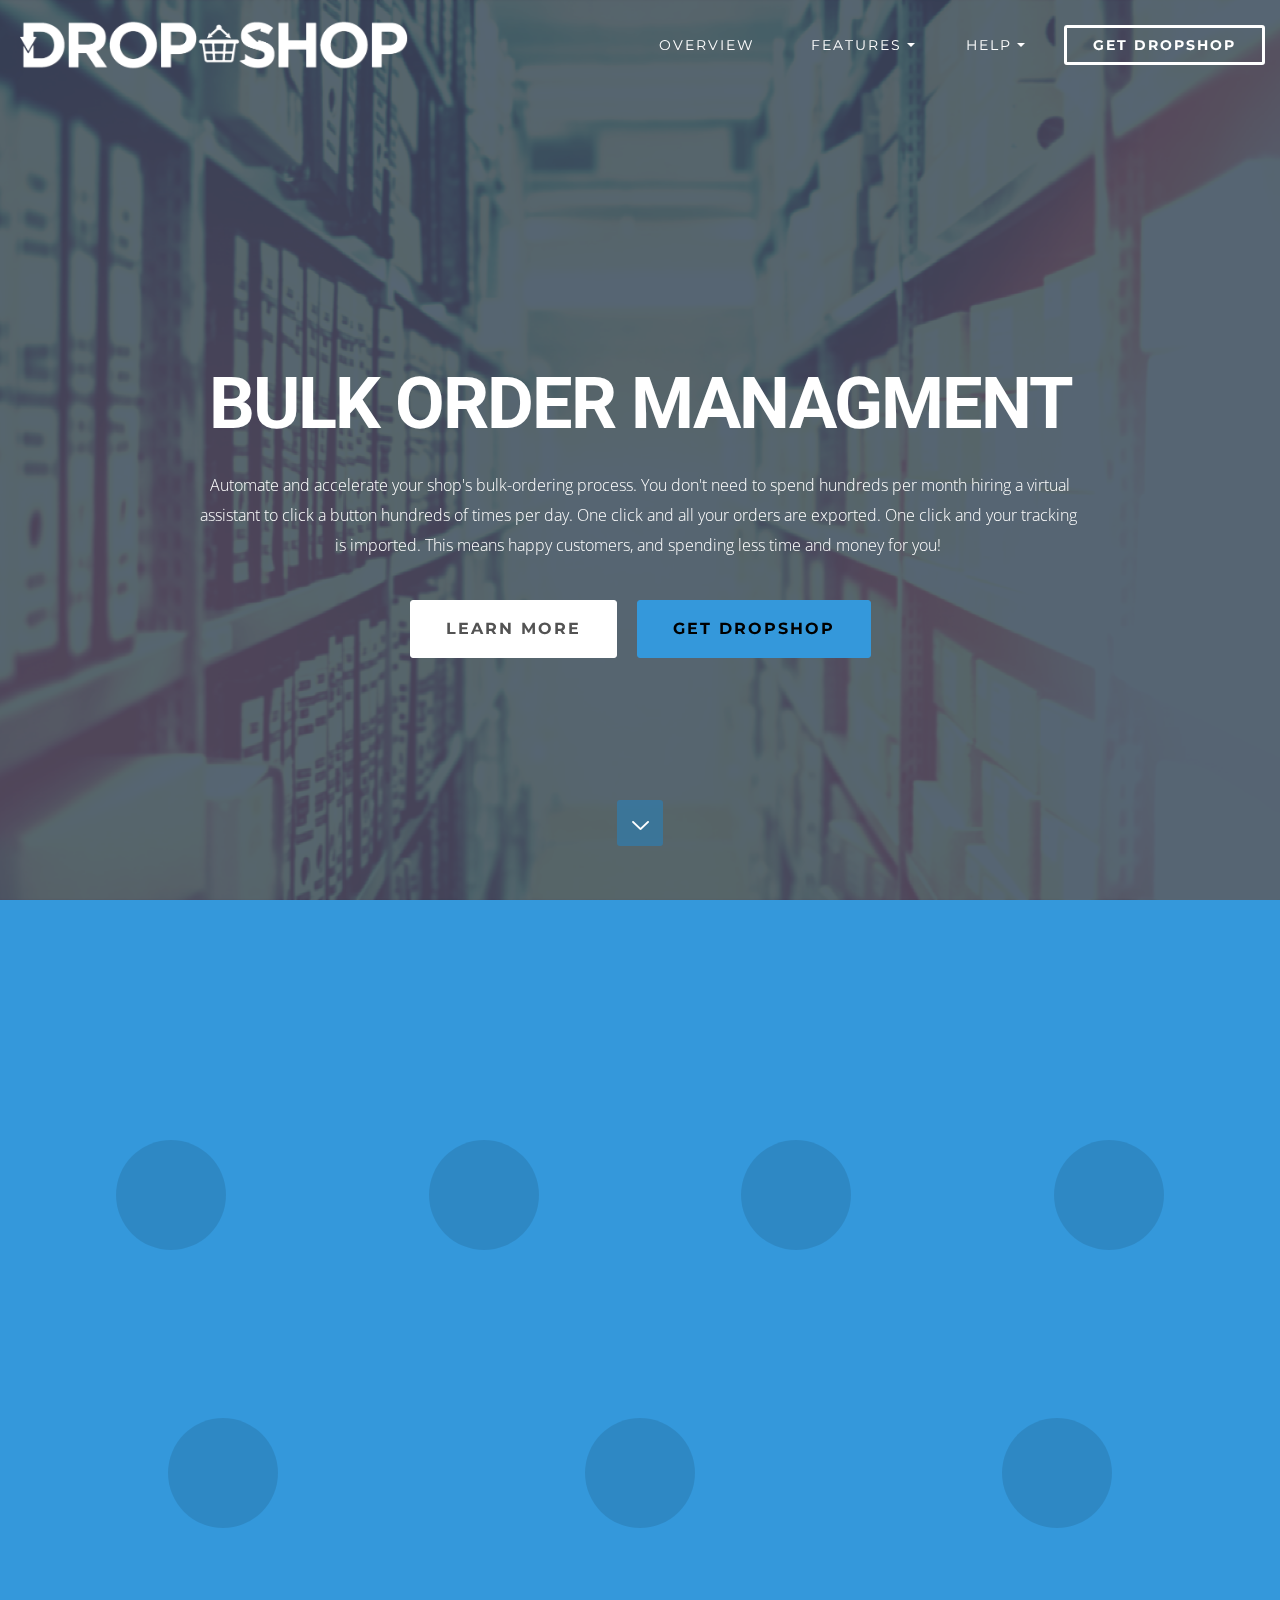
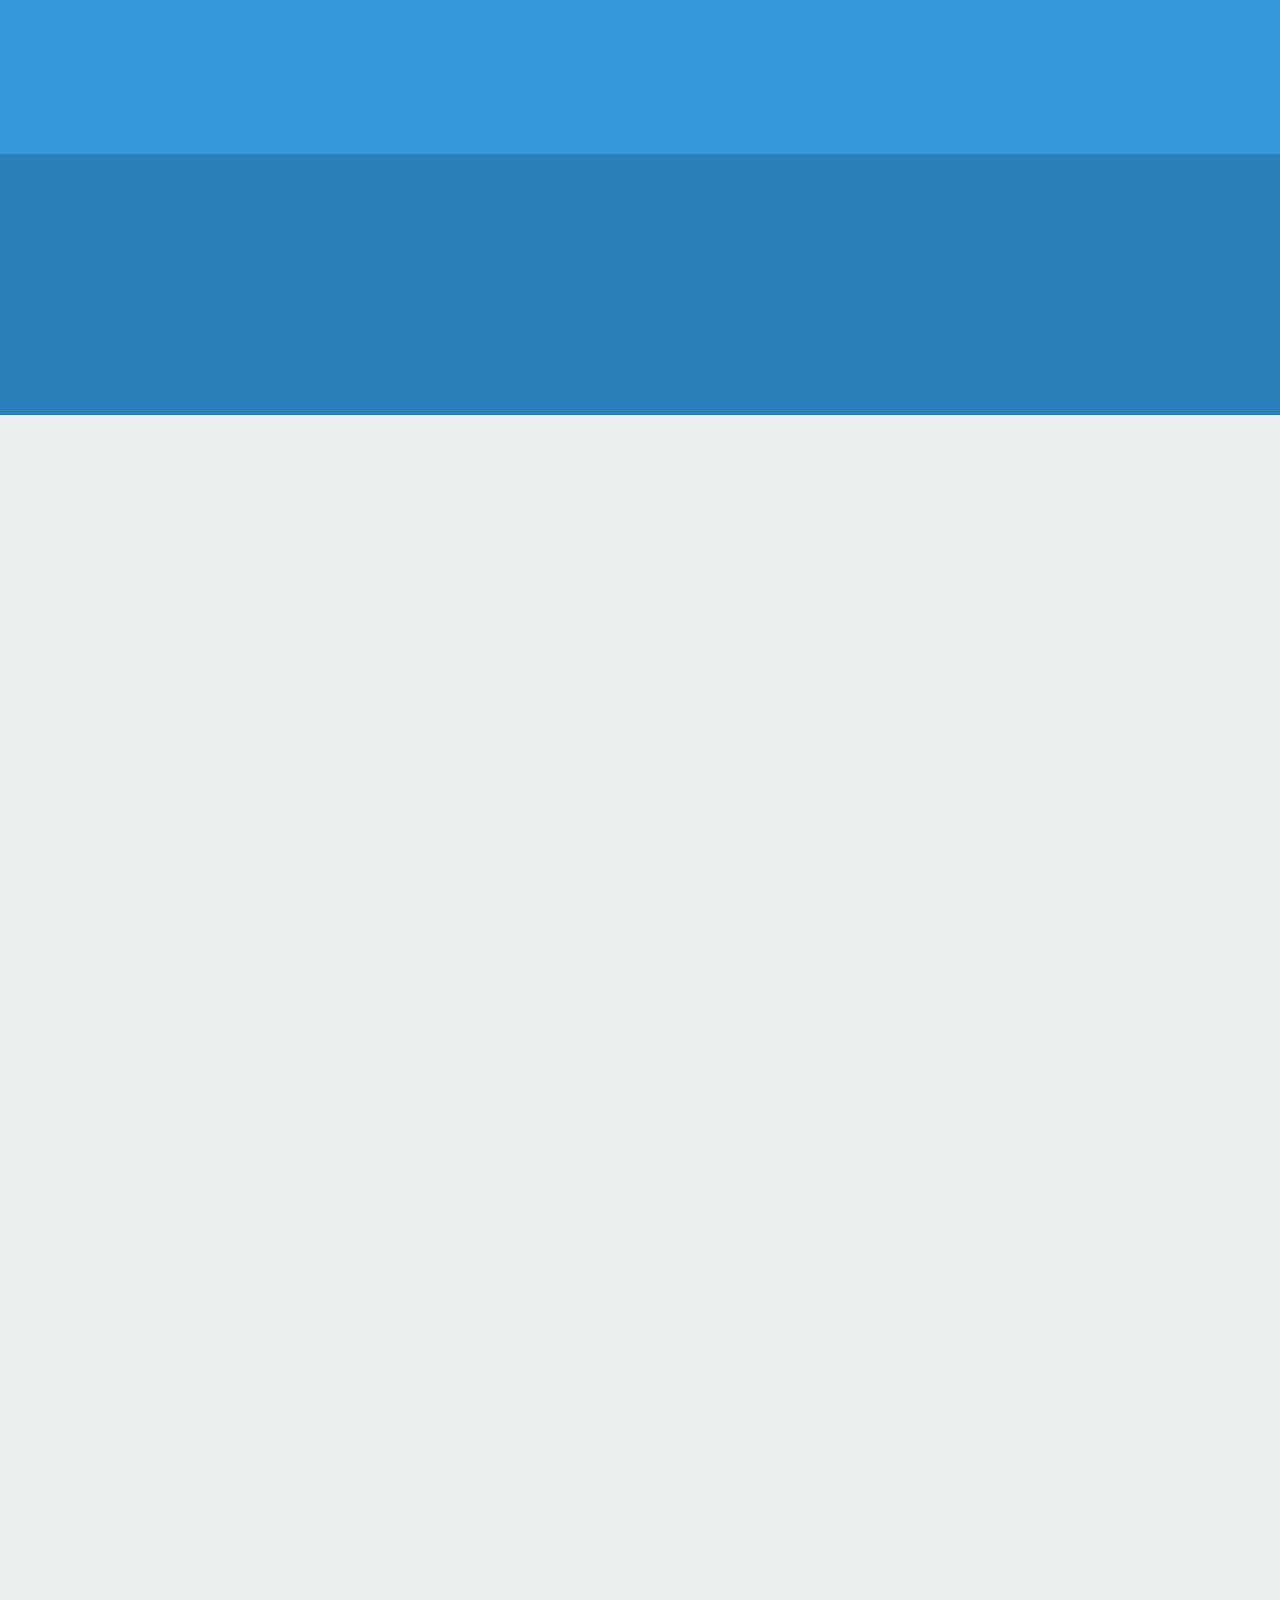
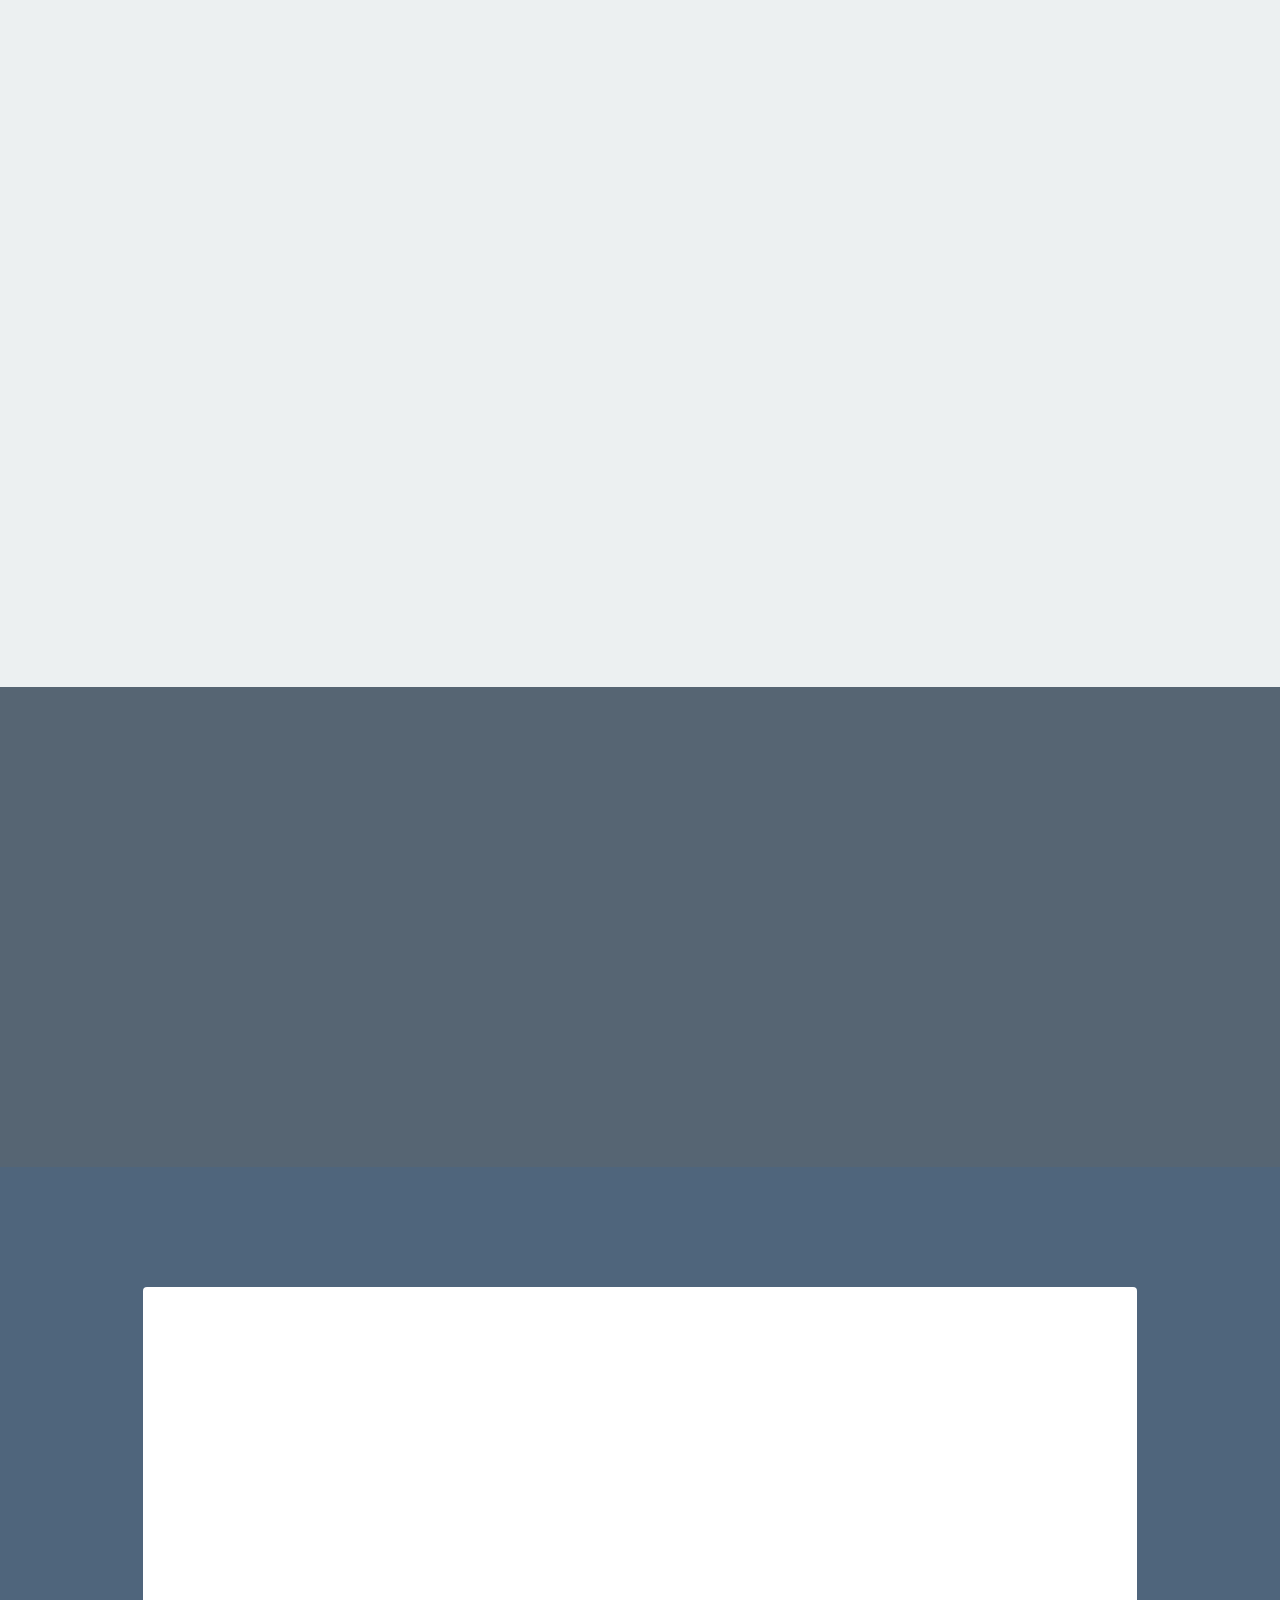
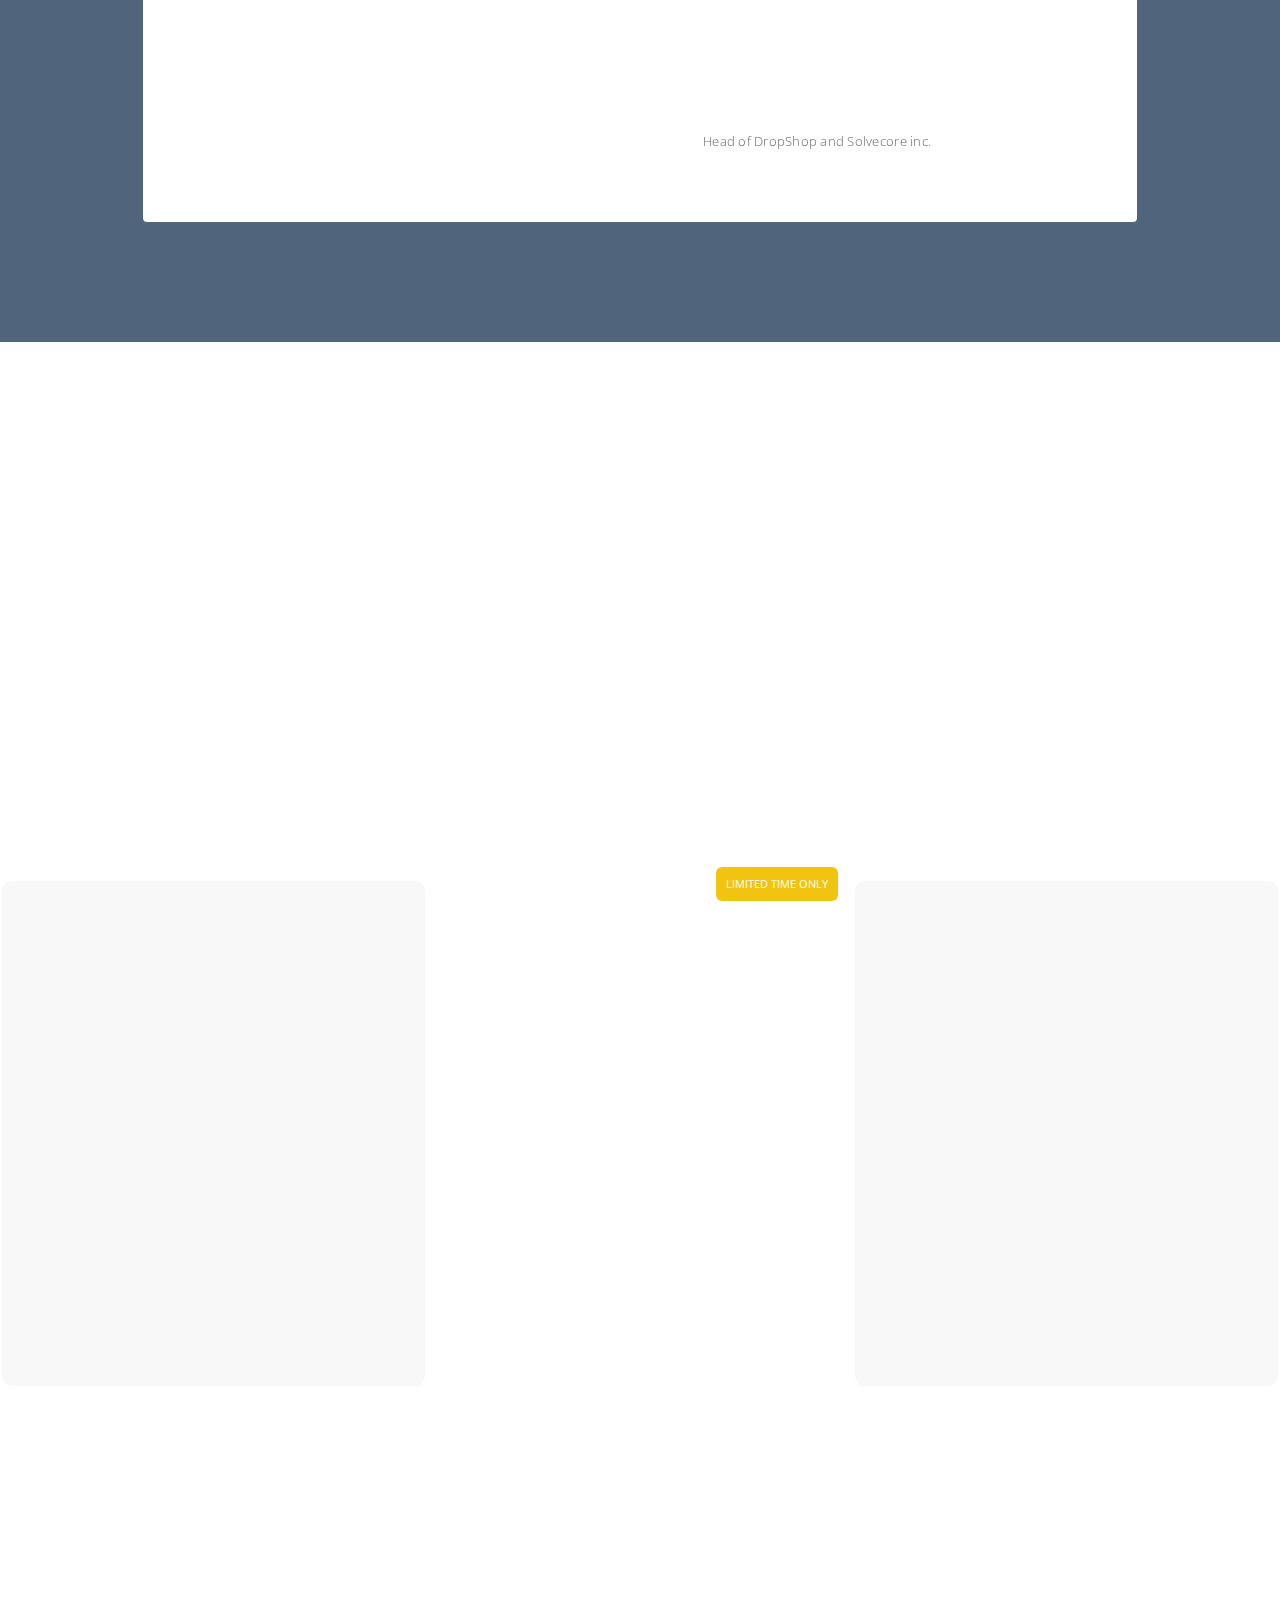
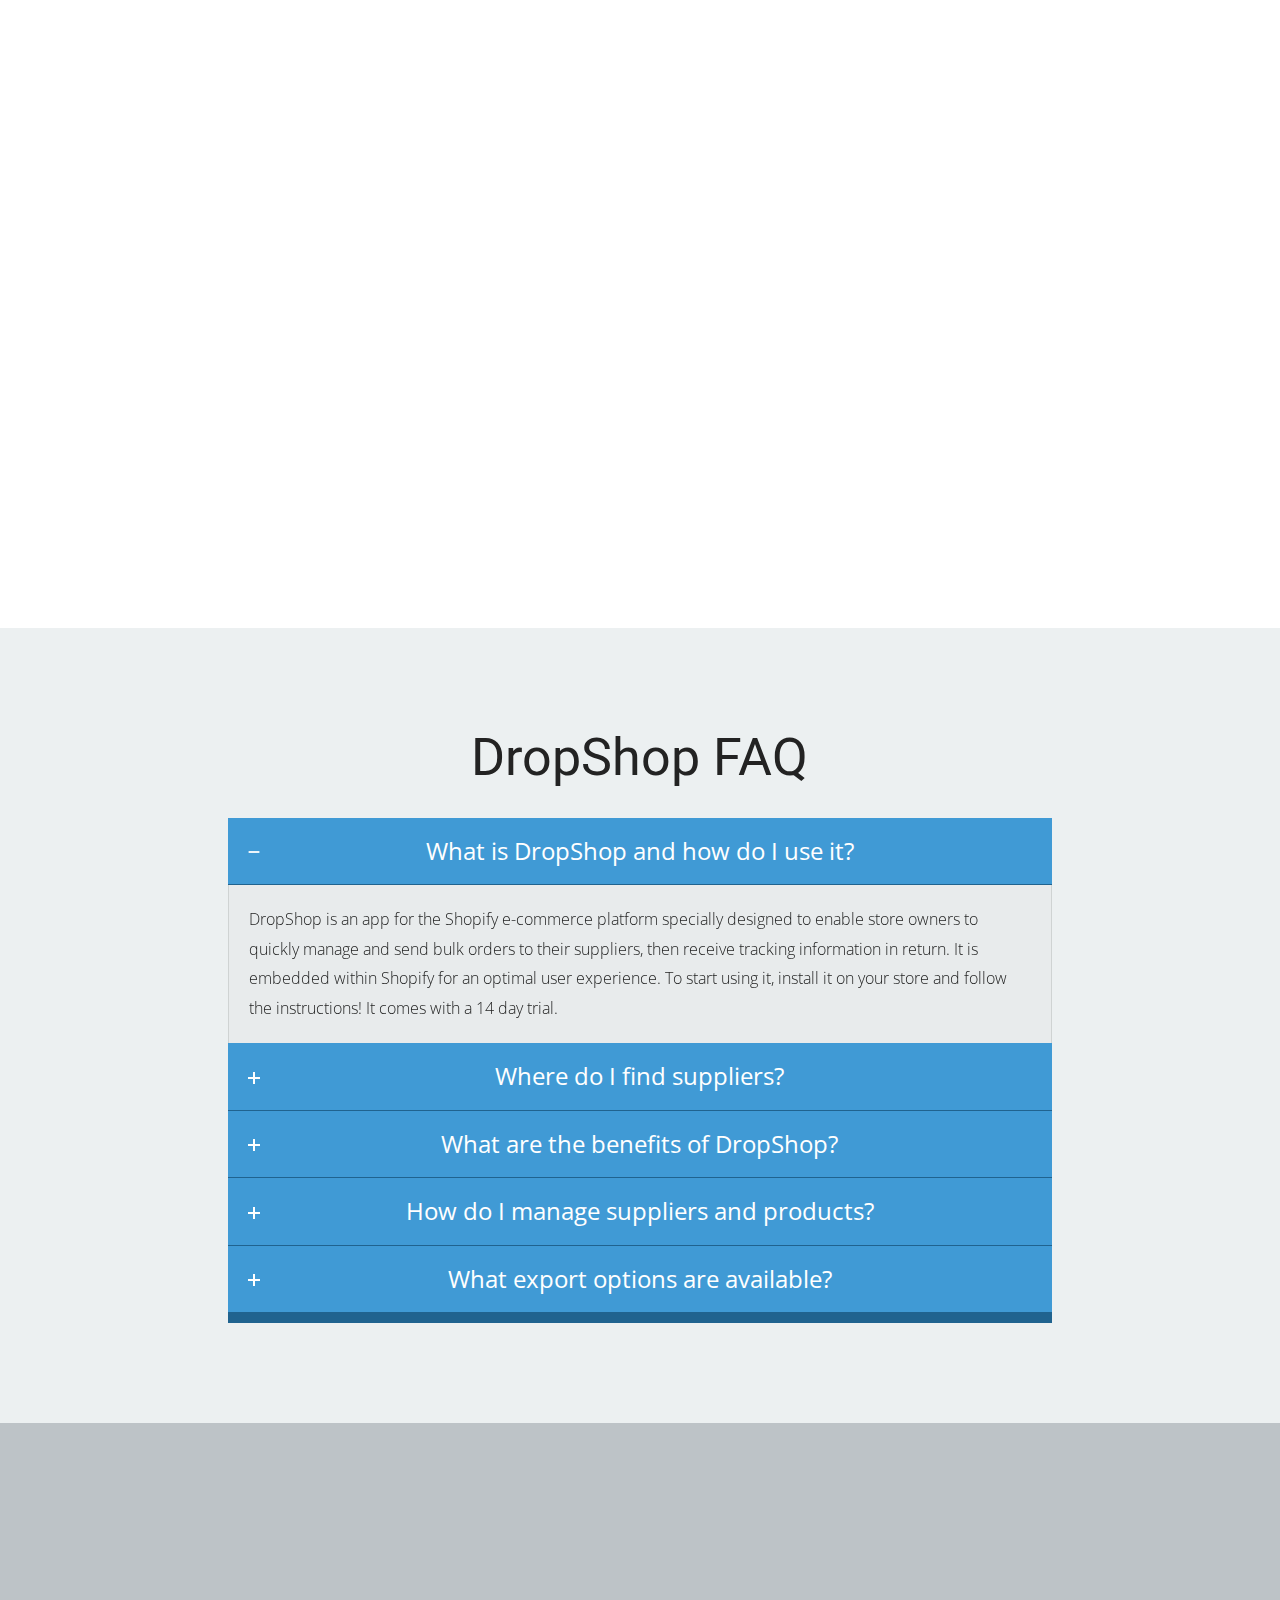
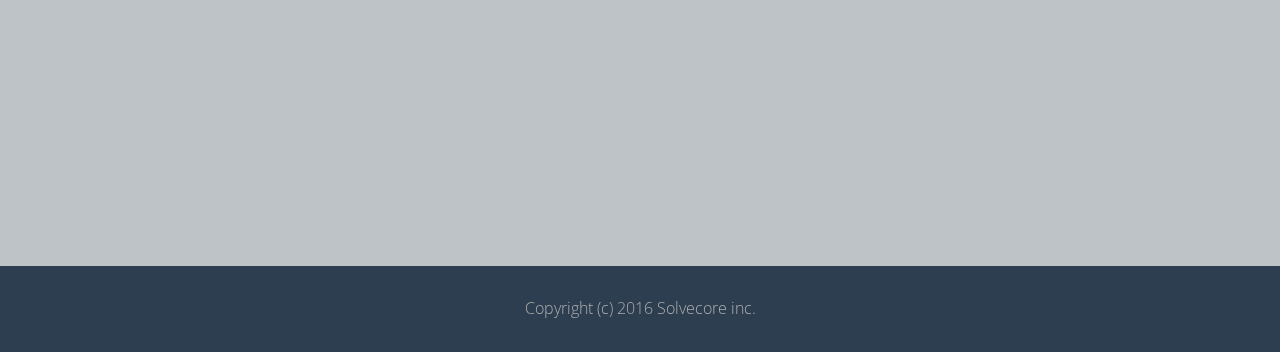
==== index.html @ 80142c8e "create github pages" ====
<!DOCTYPE html>
<html>
<head>
  <!-- Site made with Mobirise Website Builder v3.12.1, https://mobirise.com -->
  <meta charset="UTF-8">
  <meta http-equiv="X-UA-Compatible" content="IE=edge">
  <meta name="generator" content="Mobirise v3.12.1, mobirise.com">
  <meta name="viewport" content="width=device-width, initial-scale=1">
  <link rel="shortcut icon" href="assets/images/favicon-32x32.png" type="image/x-icon">
  <meta name="description" content="An overview of the DropShop order management system for dropshipping.">
  <title>DropShop :: Overview</title>
  <link rel="stylesheet" href="https://fonts.googleapis.com/css?family=Arvo:400,400i,700,700i">
  <link rel="stylesheet" href="https://fonts.googleapis.com/css?family=Montserrat:400,700">
  <link rel="stylesheet" href="https://fonts.googleapis.com/css?family=Open+Sans:400,400i,700,700i">
  <link rel="stylesheet" href="assets/et-line-font-plugin/style.css">
  <link rel="stylesheet" href="assets/bootstrap-material-design-font/css/material.css">
  <link rel="stylesheet" href="assets/web/assets/mobirise-icons/mobirise-icons.css">
  <link rel="stylesheet" href="assets/tether/tether.min.css">
  <link rel="stylesheet" href="assets/bootstrap/css/bootstrap.min.css">
  <link rel="stylesheet" href="assets/socicon/css/socicon.min.css">
  <link rel="stylesheet" href="assets/colorm-icons/style.css">
  <link rel="stylesheet" href="assets/animate.css/animate.min.css">
  <link rel="stylesheet" href="assets/dropdown/css/style.css">
  <link rel="stylesheet" href="assets/theme/css/style.css">
  <link rel="stylesheet" href="assets/mobirise/css/mbr-additional.css" type="text/css">
  
  
  
</head>
<body>

<!-- Google Analytics -->
<script>
  (function(i,s,o,g,r,a,m){i['GoogleAnalyticsObject']=r;i[r]=i[r]||function(){
  (i[r].q=i[r].q||[]).push(arguments)},i[r].l=1*new Date();a=s.createElement(o),
  m=s.getElementsByTagName(o)[0];a.async=1;a.src=g;m.parentNode.insertBefore(a,m)
  })(window,document,'script','https://www.google-analytics.com/analytics.js','ga');

  ga('create', 'UA-99300536-2', 'auto');
  ga('send', 'pageview');

</script>
<!-- /Google Analytics -->


<section class="menu1" id="menu-0">

    <nav class="navbar navbar-dropdown bg-color transparent navbar-fixed-top">
        <div class="container-fluid">

            <div class="mbr-table">
                <div class="mbr-table-cell">

                    <div class="navbar-brand">
                        <a href="index.html" class="navbar-logo"><img src="assets/images/dropshop-logo-alpha-final-white-resize-min.png" alt="DropShop" title="DropShop :: The bulk-ordering app to streamline your business"></a>
                        
                    </div>

                </div>
                <div class="mbr-table-cell">

                    <button class="navbar-toggler pull-xs-right hidden-md-up" type="button" data-toggle="collapse" data-target="#exCollapsingNavbar">
                        <span class="hamburger-icon"></span>
                    </button>

                    <ul class="nav-dropdown collapse pull-xs-right nav navbar-nav navbar-toggleable-sm" id="exCollapsingNavbar"><li class="nav-item"><a class="nav-link link" href="index.html#features2-d">OVERVIEW</a></li><li class="nav-item dropdown"><a class="nav-link link dropdown-toggle" data-toggle="dropdown-submenu" href="https://mobirise.com/" aria-expanded="false">FEATURES</a><div class="dropdown-menu"><a class="dropdown-item" href="index.html#features8-e">Manage bulk orders</a><a class="dropdown-item" href="index.html#features7-p">Export orders</a><a class="dropdown-item" href="index.html#features7-p">Import tracking</a><a class="dropdown-item" href="index.html#features6-q">Mail carrier mapping</a><a class="dropdown-item" href="index.html#features5-w">Flexible export formats</a><a class="dropdown-item" href="index.html#pricing-table2-j">Pricing</a></div></li><li class="nav-item dropdown"><a class="nav-link link dropdown-toggle" data-toggle="dropdown-submenu" href="https://mobirise.com/" aria-expanded="false">HELP</a><div class="dropdown-menu"><a class="dropdown-item" href="https://support-dropshop.solvecore.com">Support docs</a><a class="dropdown-item" href="Contact Page">Contact us</a></div></li><li class="nav-item nav-btn"><a class="nav-link btn btn-white btn-white-outline" href="https://apps.shopify.com/dropshop">GET DROPSHOP</a></li></ul>
                    <button hidden="" class="navbar-toggler navbar-close" type="button" data-toggle="collapse" data-target="#exCollapsingNavbar">
                        <span class="close-icon"></span>
                    </button>

                </div>
            </div>

        </div>
    </nav>

</section>

<section class="mbr-section mbr-section-hero mbr-section-full header10 mbr-parallax-background mbr-after-navbar" id="header10-8" style="background-image: url(assets/images/dropshop-bg-textless-final-min-bg-img-2000x1334.png);">

        <div class="mbr-overlay" style="opacity: 0.8; background-color: rgb(44, 62, 80);">    
        </div>
        <div class="mbr-table-cell">
            <div class="container">
                <div class="mbr-section row">
                    <div>
                            <h1 class="mbr-section-title display-1 text-center startPreset">Bulk order managment</h1>

                            <div class="mbr-section-text lead text-center startPreset">
                                <p>Automate and accelerate your shop's bulk-ordering process. You don't need to spend hundreds per month hiring a virtual <br>assistant to click a button hundreds of times per day. One click and all your orders are exported. One click and your tracking&nbsp;<br>is imported. This means happy customers, and spending less time and money for you!&nbsp;</p>
                            </div>
            
                
                            
    

                            

                            <div class="mbr-section-btn text-center"><a class="btn btn-white" href="index.html#content3-o">LEARN MORE</a> <a class="btn btn-info" href="https://apps.shopify.com/dropshop">GET DROPSHOP</a></div>

                    </div>
         

                </div> 
            </div> 
        </div>
        
        <div class="mbr-arrow mbr-arrow-floating" aria-hidden="true">
            <a href="#features2-d">
                <img alt="" src="assets/images/arrowdown.png">
            </a>
        </div>

        <div class="modalWindow" id="modalWindow">
            <div class="modalWindow-container">                      
                 <div class="modalWindow-video-container">
                     
                    <a class="close" role="button" data-dismiss="modal">
                        <span aria-hidden="true" class="closeModal">×</span>
                    </a>
                 </div>
            </div>
        </div>       
</section>

<section class="mbr-section mbr-section-hero features4" id="features2-d" style="background-color: rgb(52, 152, 219); padding-top: 80px; padding-bottom: 0px;">

    

    <div class="mbr-table-cell">

        <div class="container-fluid">
            <div class="row">
                <div class="col-xs-12 col-lg-8 col-lg-offset-2 text-xs-center">

                    <h1 class="mbr-section-title display-1">Features</h1>

                </div>
            </div>

            <div class="mbr-cards-row row">
                <div class="mbr-cards-col col-xs-12 col-lg-3">
                    <div class="container">
                        <div class="card cart-block">
                            <div class="mbr-figure-background"></div>
                            <div class="card-img iconbox"><a href="index.html#features8-e" class="mbri-users mbr-iconfont mbr-iconfont-features4" style="color: rgb(255, 255, 255);"></a></div>
                            <div class="card-block text-xs-center">
                                <h5 class="mbr-section-subtitle lead">MANAGE SUPPLIERS</h5>
                                


                                
                            </div>
                        </div>
                    </div>
                </div>
                <div class="mbr-cards-col col-xs-12 col-lg-3">
                    <div class="container">
                        <div class="card cart-block">
                            <div class="mbr-figure-background"></div>
                            <div class="card-img iconbox"><a href="index.html#features8-e" class="mbri-logout mbr-iconfont mbr-iconfont-features4" style="color: rgb(255, 255, 255);"></a></div>
                            <div class="card-block text-xs-center">
                                <h5 class="mbr-section-subtitle lead">EXPORT ORDERS</h5>
                                


                                
                            </div>
                        </div>
                  </div>
                </div>
                <div class="mbr-cards-col col-xs-12 col-lg-3">
                    <div class="container">
                        <div class="card cart-block">
                            <div class="mbr-figure-background"></div>
                            <div class="card-img iconbox"><a href="index.html#features7-p" class="mbri-delivery mbr-iconfont mbr-iconfont-features4" style="color: rgb(255, 255, 255);"></a></div>
                            <div class="card-block text-xs-center">
                                <h5 class="mbr-section-subtitle lead">IMPORT TRACKING</h5>
                                


                                
                            </div>
                        </div>
                    </div>
                </div>
                <div class="mbr-cards-col col-xs-12 col-lg-3">
                    <div class="container">
                        <div class="card cart-block">
                            <div class="mbr-figure-background"></div>
                            <div class="card-img iconbox"><a href="index.html#features7-p" class="etl-icon icon-linegraph mbr-iconfont mbr-iconfont-features4" style="color: rgb(255, 255, 255);"></a></div>
                            <div class="card-block text-xs-center">
                                <h5 class="mbr-section-subtitle lead">TRACK EXPENSES and progress</h5>
                                


                                
                            </div>
                        </div>
                    </div>
                </div>
                
                
            </div>

        </div>
    </div>

</section>

<section class="mbr-section mbr-section-hero features4" id="features2-u" style="background-color: rgb(52, 152, 219); padding-top: 0px; padding-bottom: 80px;">

    

    <div class="mbr-table-cell">

        <div class="container-fluid">
            <div class="row">
                <div class="col-xs-12 col-lg-8 col-lg-offset-2 text-xs-center">

                    

                </div>
            </div>

            <div class="mbr-cards-row row">
                <div class="mbr-cards-col col-xs-12 col-lg-4">
                    <div class="container">
                        <div class="card cart-block">
                            <div class="mbr-figure-background"></div>
                            <div class="card-img iconbox"><a href="index.html#features6-q" class="etl-icon icon-map mbr-iconfont mbr-iconfont-features4" style="color: rgb(255, 255, 255);"></a></div>
                            <div class="card-block text-xs-center">
                                <h5 class="mbr-section-subtitle lead">Map Mail carriers <br>to&nbsp;countries</h5>
                                


                                
                            </div>
                        </div>
                    </div>
                </div>
                <div class="mbr-cards-col col-xs-12 col-lg-4">
                    <div class="container">
                        <div class="card cart-block">
                            <div class="mbr-figure-background"></div>
                            <div class="card-img iconbox"><a href="index.html#features5-w" class="etl-icon icon-edit mbr-iconfont mbr-iconfont-features4" style="color: rgb(255, 255, 255);"></a></div>
                            <div class="card-block text-xs-center">
                                <h5 class="mbr-section-subtitle lead">Customizable export<br>formats</h5>
                                


                                
                            </div>
                        </div>
                  </div>
                </div>
                <div class="mbr-cards-col col-xs-12 col-lg-4">
                    <div class="container">
                        <div class="card cart-block">
                            <div class="mbr-figure-background"></div>
                            <div class="card-img iconbox"><a href="index.html#features8-e" class="mbri-like mbr-iconfont mbr-iconfont-features4" style="color: rgb(255, 255, 255);"></a></div>
                            <div class="card-block text-xs-center">
                                <h5 class="mbr-section-subtitle lead">familiar shopify<br>look and feel</h5>
                                


                                
                            </div>
                        </div>
                    </div>
                </div>
                
                
                
            </div>

        </div>
    </div>

</section>

<section class="mbr-section content3 mbr-section__container" id="content3-o" style="background-color: rgb(41, 128, 185); padding-top: 80px; padding-bottom: 40px;">
    <div class="container">
        <div class="row">
            <div class="col-xs-12">
                <h3 class="mbr-section-title display-4">What is DropShop?</h3>
                <p class="mbr-section-subtitle lead">DropShop is a bulk order management system built specially for the Shopify E-Commerce platform.</p>
            </div>
        </div>
    </div>
</section>

<section class="mbr-cards mbr-section features8" id="features8-e" style="background-color: rgb(236, 240, 241); padding-top: 80px; padding-bottom: 80px;">

    


    <div class="container-fluid position-relative">
        <div class="row">
            <div class="col-lg-10 col-lg-offset-1 col-xs-12">            
                <div class="col-lg-6 table-cell-lg table-cell-middle content-size" style="width: 50%;">
                    <div class="card cart-block text-xs-left position-relative">
                        
                        <div class="card-block">
                            <h5 class="mbr-section-subtitle lead">Manage suppliers and bulk orders</h5>
                            <h4 class="mbr-section-title display-5">We make orders simple</h4>
                            <p class="mbr-section-text lead">Export customer orders by supplier in bulk to save time and money. DropShop connects directly with Shopify's custom fulfillment services to use the native power of Shopify to manage your suppliers and products.</p>
                            
                        </div>
                    </div>
                </div>

                <div class="col-lg-6 col-xs-12 table-cell-lg image-size">
                    <div class="card-img"><img src="assets/images/order-manage-min-600x438.png" class="card-img-top" alt="Manage orders"></div>
                </div>

            </div>

        </div>

    </div>

</section>

<section class="mbr-cards mbr-section features7" id="features7-p" style="background-color: rgb(236, 240, 241); padding-top: 0px; padding-bottom: 80px;">

    


    <div class="container-fluid position-relative">

        <div class="row">

            <div class="col-lg-10 col-lg-offset-1 col-xs-12">            
                
                <div class="col-lg-6 col-xs-12 table-cell-lg image-size" style="width: 53%;">
                    <div class="card-img"><img src="assets/images/orderdetail-and-tracking-min-600x438.png" class="card-img-top" alt="Order details and tracking upload"></div>
                </div>

                <div class="col-lg-6 table-cell-lg table-cell-middle content-size">
                    <div class="card cart-block text-xs-left position-relative">
                        
                        <div class="card-block">
                            <h5 class="mbr-section-subtitle lead">track orders and import tracking information</h5>
                            <h4 class="mbr-section-title display-5">Enhance customer satisfaction</h4>
                            <p class="mbr-section-text lead">We make it easy to review outstanding orders and track your bulk order expenses. You also no longer need multiple apps to manage your exporting and tracking import process–get tracking information to customers quickly and keep them informed and happy.</p>
                            
                        </div>
                    </div>
                </div>

            </div>

        </div>

    </div>

</section>

<section class="mbr-cards mbr-section features7" id="features6-q" style="background-color: rgb(236, 240, 241); padding-top: 0px; padding-bottom: 80px;">

    


    <div class="container-fluid position-relative">

        <div class="row">

            <div class="col-lg-10 col-lg-offset-1 col-xs-12">            
                
                <div class="col-lg-6 table-cell-lg table-cell-middle content-size" style="width: 50%;">
                    <div class="card cart-block text-xs-left position-relative">
                        
                        <div class="card-block">
                            <h5 class="mbr-section-subtitle lead">Mail carrier mapping schemes</h5>
                            <h4 class="mbr-section-title display-5">Increase your credibility and trustworthiness</h4>
                            <p class="mbr-section-text lead">We known it is important to be able to increase the trustworthiness of your store's image: that is why DropShop lets you map destination countries with the mail carrier services that are native to them.&nbsp;</p>
                            
                        </div>
                    </div>
                </div>

                <div class="col-lg-6 col-xs-12 table-cell-lg image-size">
                    <div class="card-img"><img src="assets/images/mail-carrier-min-600x438.png" class="card-img-top" alt="Mail carrier mapping scheme"></div>
                </div>

            </div>

        </div>

    </div>

</section>

<section class="mbr-cards mbr-section features8 features5" id="features5-w" style="background-color: rgb(236, 240, 241); padding-top: 0px; padding-bottom: 80px;">

    


    <div class="container-fluid position-relative">

        <div class="row">

            <div class="col-lg-10 col-lg-offset-1 col-xs-12">            
                
                <div class="col-lg-6 col-xs-12 table-cell-lg image-size" style="width: 53%;">
                    <div class="card-img"><img src="assets/images/export-formats-min-600x438.png" class="card-img-top" alt="Export formats"></div>
                </div>

                <div class="col-lg-6 table-cell-lg table-cell-middle padding-left-lg-30 content-size">
                    <div class="card cart-block text-xs-left position-relative">
                        
                        <div class="card-block">
                            <h5 class="mbr-section-subtitle lead">Fully customizable export formats</h5>
                            <h4 class="mbr-section-title display-5">Files, how you need them</h4>
                            <p class="mbr-section-text lead">DropShop exports files to .csv, .xls, and .xlsx in whatever file layout that you need, using all available Shopify order export fields. Need a custom field added to your export file? Let us know, we've got you covered.</p>
                            
                        </div>
                    </div>
                </div>

            </div>

        </div>

    </div>

</section>

<section class="mbr-section mbr-section-hero call1 mbr-parallax-background" id="call1-v" style="background-image: url(assets/images/image.png); padding-top: 120px; padding-bottom: 80px;">

    <div class="mbr-overlay" style="opacity: 0.8; background-color: rgb(44, 62, 80);"></div>

        <div class="container-fluid">
            <div class="row">
                <div class="col-xs-12 col-lg-10 col-lg-offset-1 text-xs-left">

                    <div class="col-xs-12 col-lg-8 text-lg-left text-xs-center table-cell-lg">
                        <p class="mbr-section-subtitle lead subtitle">DROPshop has QUICK SETUP TIMES AND AMAZING SUPPORT</p>

                        <h1 class="mbr-section-title display-1">MAKE YOUR LIFE EASIER</h1>
                    </div>

                    <div class="col-xs-12 col-lg-4 text-xs-center table-cell-lg table-cell-middle">
                        <div class="mbr-section-btn"><a class="btn btn-primary btn-lg" href="https://apps.shopify.com/dropshop">Get the app</a></div>
                    </div>

                </div>
            </div>
        </div>

</section>

<section class="mbr-section testimonials3 mbr-parallax-background" id="testimonials3-y" style="background-image: url(assets/images/grass.jpg);">

    <div class="mbr-overlay" style="opacity: 0.8; background-color: rgb(35, 63, 91);"></div>

        <div class="container">
            <div class="row card">
                <div class="col-xs-12 col-md-6 padding-left-0 padding-right-0 mediaEl">
                    <div class="mbr-figure" style="background-image: url(assets/images/cole-min-2000x1333.png);"></div>
                </div>
                <div class="col-xs-12 col-md-6 text-xs-left content">

                    <p class="mbr-section-text lead">"We have been using DropShop on our own dropshipping stores over the past few months and it has saved us hundreds of hours (and dollars) in removing the need to manually place single orders through other app systems. DropShop is an app brought to you by people who understand your business, and what it takes to succeed."</p>
                    <h5 class="mbr-section-title lead title">Cole Jancsar</h5>
                    <h6 class="subtitle">Head of DropShop and Solvecore inc.</h6>
                    
                </div>

            </div>
        </div>

    

</section>

<section class="mbr-section content4 article mbr-section__container" id="content4-x" style="background-color: rgb(255, 255, 255); padding-top: 20px; padding-bottom: 20px;">

    <div class="container">
        <div class="row">
            <div class="col-xs-12 lead"><p>For a limited time only join DropShop and get access to unlimited functionality as we grow our userbase and continue to expand our product's abilities. <strong>This offer will not be available forever</strong>. We are extending it to the first 100 users to enroll with us <em>only</em>, so get in touch with us today to see if DropShop is right for you!</p></div>
        </div>
    </div>

</section>

<section class="mbr-section mbr-price-table price-table2 mbr-parallax-background" id="pricing-table2-j" style="background-image: url(assets/images/pricing-table-bg.jpg); padding-top: 120px; padding-bottom: 120px;">

    

      <div class="container">
          <div class="row">
              <div class="col-xs-12 text-xs-center">
                  <h1 class="mbr-section-title main-title" style="margin-bottom: 0.28em;">Our Pricing Plans</h1>
                  <h5 class="mbr-section-subtitle"> Get the edge on your competition by boosting your order capacity. Sign up to DropShop today!</h5>
              </div>
          </div>
      </div>

    <div class="mbr-section mbr-section-nopadding">
      <div class="row priceItem">
            <div class="col-xs-12 col-md-6 col-xl-4">
                <div class="mbr-plan card text-xs-center">
                    <div class="mbr-plan-header card-block default">
                      
                      <div class="card-title">
                        <h3 class="mbr-plan-title">COMING SOON</h3>
                      </div>
                      <div class="card-text">
                          <div class="mbr-price">
                            <span class="mbr-price-value">$</span>
                            <span class="mbr-price-figure">N/A</span><small class="mbr-price-term">/mo</small>
                          </div>
                      </div>
                    </div>
                    <div class="mbr-plan-body card-block">
                      <div class="mbr-plan-list"><ul class="list-group list-group-flush"><li class="list-group-item"><strong>Entry </strong>level pricing</li><li class="list-group-item"><strong>Limited</strong> DropShop Use</li></ul></div>
                      <div class="mbr-plan-btn"><a href="https://apps.shopify.com/dropshop" class="btn btn-primary-outline btn-primary">COMING SOON</a></div>
                    </div>
                </div>
            </div>
            <div class="col-xs-12 col-md-6 col-xl-4" style="padding-left: 0px; padding-right: 0px;">
                <div class="mbr-plan card text-xs-center" style="margin-top: -30px; padding-top: 30px; padding-bottom: 30px; margin-left: -2px; margin-right: -2px; background-color: rgb(255, 255, 255); z-index: 100;">
                    <div class="mbr-plan-header card-block popular">
                      <div class="mbr-plan-label bg-warning" style="top: -14px;">LIMITED TIME ONLY</div>
                      <div class="card-title">
                        <h3 class="mbr-plan-title">DROPSHOP: FOUNDER</h3>
                      </div>
                      <div class="card-text">
                          <div class="mbr-price">
                            <span class="mbr-price-value">$</span>
                            <span class="mbr-price-figure">29.99</span><small class="mbr-price-term">/mo</small>
                          </div>
                      </div>
                    </div>
                    <div class="mbr-plan-body card-block">
                      <div class="mbr-plan-list"><ul class="list-group list-group-flush"><li class="list-group-item"><strong>Unlimited</strong> Suppliers</li><li class="list-group-item"><strong>Unlimited</strong>&nbsp;Order Exports</li><li class="list-group-item"><strong>Unlimited</strong>&nbsp;Export Formats</li><li class="list-group-item"><strong>Unlimited </strong>DropShop Use</li><li class="list-group-item"><br></li></ul><p><em>After first 100 enrollments, plans will increase,&nbsp;</em></p><p><em>and founders plan will no longer be available.</em></p></div>
                      <div class="mbr-plan-btn"><a href="https://apps.shopify.com/dropshop" class="btn btn-primary-outline btn-primary">SUBSCRIBE NOW</a></div>
                    </div>
                </div>
            </div>
            <div class="col-xs-12 col-md-6 col-xl-4">
                <div class="mbr-plan card text-xs-center">
                    <div class="mbr-plan-header card-block default">
                      
                      <div class="card-title">
                        <h3 class="mbr-plan-title">COMING SOON</h3>
                      </div>
                      <div class="card-text">
                          <div class="mbr-price">
                            <span class="mbr-price-value">$</span>
                            <span class="mbr-price-figure">N/A</span><small class="mbr-price-term">/mo</small>
                          </div>
                      </div>
                    </div>
                    <div class="mbr-plan-body card-block">
                      <div class="mbr-plan-list"><ul class="list-group list-group-flush"><li class="list-group-item"><strong>Pro</strong> level pricing</li><li class="list-group-item"><strong>Unlimited</strong> DropShop Use</li></ul></div>
                      <div class="mbr-plan-btn"><a href="https://apps.shopify.com/dropshop" class="btn btn-primary-outline btn-primary">COMING SOON</a></div>
                    </div>
                </div>
            </div>
            
          </div>
    </div>

</section>

<section class="mbr-section mbr-section-hero call3" id="call5-n" style="background-color: rgb(255, 255, 255); padding-top: 80px; padding-bottom: 80px;">

    

        <div class="container-fluid">
            <div class="row">
                <div class="col-xs-12 col-lg-8 col-lg-offset-2 text-xs-left call-inner">

                    <div class="col-xs-12 text-xs-center">

                        <h1 class="mbr-section-title display-4">Ready to get started?</h1>

                        <p class="mbr-section-text lead">Become a DropShop user today by installing the app and setting up your suppliers through the Shopify admin. Need help? Just reach out to us through our support or contact pages.</p>

                        <div class="mbr-section-btn"><a class="btn btn-primary btn-lg" href="https://apps.shopify.com/dropshop">start here</a></div>

                        <p class="mbr-section-text lead">or <a href="index.html#toggle1-k">Check our FAQ</a>.</p>
                    </div>

                </div>
            </div>
        </div>

</section>

<section class="mbr-section accordion" id="toggle1-k" style="background-color: rgb(236, 240, 241); padding-top: 100px; padding-bottom: 100px;">

    
        <div class="container-fluid">
            <div class="row">
                <div class="col-xs-12 col-lg-8 col-lg-offset-2">
                    <div class="section-head text-center space30">
                        <h1 class="mbr-section-title display-4">DropShop FAQ</h1>
                        
                    </div>
                    <div class="clearfix"></div>
                    <div id="toggle1-k" class="panel-group accordionStyles accordion" role="tablist" aria-multiselectable="true">
                      <div class="accordion-group">
                        <div class="panel panel-default" style="display: block;">
                            <div class="panel-heading" role="tab" id="headingOne">
                                <span class="signSpan pseudoMinus"></span>
                                <h4 class="panel-title display-6"><a role="button" class="" data-toggle="collapse" data-parent="#accordion" data-core="" href="#collapseOnetoggle1-k" aria-expanded="true" aria-controls="collapseOne"><span class="sign"></span>What is DropShop and how do I use it?</a></h4>
                            </div>
                            <div id="collapseOnetoggle1-k" class="panel-collapse noScroll collapse in" role="tabpanel" aria-labelledby="headingOne">
                                <div class="panel-body lead"><p>DropShop is an app for the Shopify e-commerce platform specially designed to enable store owners to quickly manage and send bulk orders to their suppliers, then receive tracking information in return. It is embedded within Shopify for an optimal user experience. To start using it, install it on your store and follow the instructions! It comes with a 14 day trial.</p></div>
                            </div>
                        </div>
                        <div class="panel panel-default" style="display: block;">
                            <div class="panel-heading" role="tab" id="headingTwo">
                                <span class="signSpan pseudoPlus"></span>
                                <h4 class="panel-title display-6"><a role="button" class="" data-toggle="collapse" data-parent="#accordion" data-core="" href="#collapseTwotoggle1-k" aria-expanded="true" aria-controls="collapseTwo">Where do I find suppliers?</a></h4>
                            </div>
                            <div id="collapseTwotoggle1-k" class="panel-collapse noScroll collapse" role="tabpanel" aria-labelledby="headingTwo">
                                <div class="panel-body lead"><p>We would encourage you to continue to build relationships with the existing suppliers that you currently use and trust. Just starting out? That is OK too! Place a few single item orders with a supplier on sites like AliExpress, Ebay, or Etsy, until you have a good mutual business relationship, then begin negotations with them by email or chat to process bulk files. Need more information? Just let us know.</p></div>
                            </div>
                        </div>
                        <div class="panel panel-default" style="display: block;">
                            <div class="panel-heading" role="tab" id="headingThree">
                                <span class="signSpan pseudoPlus"></span>
                                <h4 class="panel-title display-6"><a role="button" class="" data-toggle="collapse" data-parent="#accordion" data-core="" href="#collapseThreetoggle1-k" aria-expanded="true" aria-controls="collapseThree">What are the benefits of DropShop?</a></h4>
                            </div>
                            <div id="collapseThreetoggle1-k" class="panel-collapse noScroll collapse" role="tabpanel" aria-labelledby="headingThree">
                                <div class="panel-body lead"><p>Key benefits from bulk ordering systems:<br><strong>1.</strong> Less time spent placing single orders &nbsp;<span style="font-size: 1rem; line-height: 1.85em;">&nbsp;</span><span style="font-size: 1rem; line-height: 1.85em;"><strong>2.</strong> Consolidation of export and tracking import apps &nbsp;</span><span style="font-size: 1rem; line-height: 1.85em;">&nbsp;</span><span style="font-size: 1rem; line-height: 1.85em;"><strong>3.</strong> Increased visibility to bulk order status (less digging through email history) &nbsp;&nbsp;</span><span style="font-size: 1rem; line-height: 1.85em;"><strong>4.</strong>&nbsp;</span><span style="font-size: 1rem; line-height: 1.85em;">Cost-savings</span><span style="font-size: 1rem; line-height: 1.85em;">&nbsp;from reduction of need to hire VAs to manage single orders</span></p></div>
                            </div>
                        </div>
                        <div class="panel panel-default" style="display: block;">
                            <div class="panel-heading" role="tab" id="headingThree">
                                <span class="signSpan pseudoPlus"></span>
                                <h4 class="panel-title display-6"><a role="button" class="" data-toggle="collapse" data-parent="#accordion" data-core="" href="#collapseFourtoggle1-k" aria-expanded="true" aria-controls="collapseFour">How do I manage suppliers and products?</a></h4>
                            </div>
                            <div id="collapseFourtoggle1-k" class="panel-collapse noScroll collapse" role="tabpanel" aria-labelledby="headingThree">
                                <div class="panel-body lead"><p>Suppliers and products are managed in part through familiar interfaces built into the Shopify admin, and also through new extensions within the DropShop app interface. Products can be assigned to a supplier item-by-item, or in bulk actions.</p></div>
                            </div>
                        </div>
                        <div class="panel panel-default" style="display: block;">
                            <div class="panel-heading" role="tab" id="headingThree">
                                <span class="signSpan pseudoPlus"></span>
                                <h4 class="panel-title display-6"><a role="button" class="" data-toggle="collapse" data-parent="#accordion" data-core="" href="#collapseFivetoggle1-k" aria-expanded="true" aria-controls="collapseFive">What export options are available?</a></h4>
                            </div>
                            <div id="collapseFivetoggle1-k" class="panel-collapse noScroll collapse" role="tabpanel" aria-labelledby="headingThree">
                                <div class="panel-body lead"><p>Presently DropShop is capable of exporting .csv (in ASCII or UTF-8 encoding), .xls, and .xlsx. We are capable of exporting over 40 Shopify line items fields and custom fields. If you require a special field, you can always let us know and we will do what we can to make it happen for you.</p></div>
                            </div>
                        </div>
                        
                      </div>    
                    </div>
                </div>
            </div>
        </div>
</section>

<section class="mbr-section form3" id="form3-z" style="background-color: rgb(189, 195, 199); padding-top: 120px; padding-bottom: 120px;">
    

    <div class="container-fluid">
        <div class="row">
            <div class="col-xs-12 col-lg-8 col-lg-offset-2 text-xs-center">

                <div class="col-xs-12">
                    
                    <p class="mbr-section-subtitle lead">LEARN MORE ABOUT DROPSHOP AND HOW TO GET STARTED WITH BULK EXPORTING</p>

                    <h1 class="mbr-section-title display-4">Subscribe now!</h1>
                    

                </div>
                
                <div class="col-xs-12 col-lg-8 col-lg-offset-2" data-form-type="formoid">


                    <div data-form-alert="true">
                        <div hidden="" data-form-alert-success="true" class="alert alert-form alert-success text-xs-center">Thanks for filling out the information form! We will get in touch as soon as possible.</div>
                    </div>


                    <form action="https://mobirise.com/" method="post" data-form-title="Subscribe now!">

                        <input type="hidden" value="69Vw8sV5H7YRpwqTkvpCc3PYz3W4pWSPoeigT6EEjUDAQlnCgYhwX+nGPMQGw9je9Xnj/pMbtF9c3eTeuak23cg9YghvJdqEzyZ00skJkB+uKq36PCb9MxfgUpPXked1" data-form-email="true">

                        <div class="row">

                            

                            <div class="col-xs-12 mbr-table-cell padding-right-0">
                                <div class="form-group">
                                    <label class="form-control-label" for="form3-z-email">Email<span class="form-asterisk">*</span></label>
                                    <div class="form-icon"><img src="assets/images/icon-email.png"></div>
                                    <input type="email" class="form-control" name="email" required="" data-form-field="Email" placeholder="Email*" id="form3-z-email">
                                </div>
                            </div>

                            

                            <div class="text-xs-left mbr-table-cell"><button type="submit" class="btn btn-primary">send</button></div>

                        </div>


                    </form>
                </div>

            </div>
        </div>
    </div>

</section>

<footer class="mbr-small-footer mbr-section mbr-section-nopadding" id="footer2-11" style="background-color: rgb(44, 62, 80); padding-top: 1.75rem; padding-bottom: 1.75rem;">
    
    <div class="container">
        <p class="text-xs-center lead">Copyright (c) 2016 Solvecore inc.</p>
    </div>
</footer>


  <script src="assets/web/assets/jquery/jquery.min.js"></script>
  <script src="assets/tether/tether.min.js"></script>
  <script src="assets/bootstrap/js/bootstrap.min.js"></script>
  <script src="assets/smooth-scroll/SmoothScroll.js"></script>
  <script src="assets/viewportChecker/jquery.viewportchecker.js"></script>
  <script src="assets/dropdown/js/script.min.js"></script>
  <script src="assets/touchSwipe/jquery.touchSwipe.min.js"></script>
  <script src="assets/jarallax/jarallax.js"></script>
  <script src="assets/theme/js/script.js"></script>
  <script src="assets/formoid/formoid.min.js"></script>
  
  
  <input name="animation" type="hidden">
  </body>
</html>
---- assets/et-line-font-plugin/style.css ----
@font-face {
	font-family: 'et-line';
	src:url('fonts/et-line.eot');
	src:url('fonts/et-line.eot?#iefix') format('embedded-opentype'),
		url('fonts/et-line.woff') format('woff'),
		url('fonts/et-line.ttf') format('truetype'),
		url('fonts/et-line.svg#et-line') format('svg');
	font-weight: normal;
	font-style: normal;
}

/* Use the following CSS code if you want to use data attributes for inserting your icons */
.etl-icon, [data-icon]:before {
	font-family: 'et-line';
	content: attr(data-icon);
	speak: none;
	font-weight: normal;
	font-variant: normal;
	text-transform: none;
	line-height: 1;
	-webkit-font-smoothing: antialiased;
	-moz-osx-font-smoothing: grayscale;
	display:inline-block;
}

/* Use the following CSS code if you want to have a class per icon */
/*
Instead of a list of all class selectors,
you can use the generic selector below, but it's slower:
[class*="icon-"] {
*/
.icon-mobile, .icon-laptop, .icon-desktop, .icon-tablet, .icon-phone, .icon-document, .icon-documents, .icon-search, .icon-clipboard, .icon-newspaper, .icon-notebook, .icon-book-open, .icon-browser, .icon-calendar, .icon-presentation, .icon-picture, .icon-pictures, .icon-video, .icon-camera, .icon-printer, .icon-toolbox, .icon-briefcase, .icon-wallet, .icon-gift, .icon-bargraph, .icon-grid, .icon-expand, .icon-focus, .icon-edit, .icon-adjustments, .icon-ribbon, .icon-hourglass, .icon-lock, .icon-megaphone, .icon-shield, .icon-trophy, .icon-flag, .icon-map, .icon-puzzle, .icon-basket, .icon-envelope, .icon-streetsign, .icon-telescope, .icon-gears, .icon-key, .icon-paperclip, .icon-attachment, .icon-pricetags, .icon-lightbulb, .icon-layers, .icon-pencil, .icon-tools, .icon-tools-2, .icon-scissors, .icon-paintbrush, .icon-magnifying-glass, .icon-circle-compass, .icon-linegraph, .icon-mic, .icon-strategy, .icon-beaker, .icon-caution, .icon-recycle, .icon-anchor, .icon-profile-male, .icon-profile-female, .icon-bike, .icon-wine, .icon-hotairballoon, .icon-globe, .icon-genius, .icon-map-pin, .icon-dial, .icon-chat, .icon-heart, .icon-cloud, .icon-upload, .icon-download, .icon-target, .icon-hazardous, .icon-piechart, .icon-speedometer, .icon-global, .icon-compass, .icon-lifesaver, .icon-clock, .icon-aperture, .icon-quote, .icon-scope, .icon-alarmclock, .icon-refresh, .icon-happy, .icon-sad, .icon-facebook, .icon-twitter, .icon-googleplus, .icon-rss, .icon-tumblr, .icon-linkedin, .icon-dribbble {
	font-family: 'et-line';
	speak: none;
	font-style: normal;
	font-weight: normal;
	font-variant: normal;
	text-transform: none;
	line-height: 1;
	-webkit-font-smoothing: antialiased;
	-moz-osx-font-smoothing: grayscale;
	display:inline-block;
}
.icon-mobile:before {
	content: "\e000";
}
.icon-laptop:before {
	content: "\e001";
}
.icon-desktop:before {
	content: "\e002";
}
.icon-tablet:before {
	content: "\e003";
}
.icon-phone:before {
	content: "\e004";
}
.icon-document:before {
	content: "\e005";
}
.icon-documents:before {
	content: "\e006";
}
.icon-search:before {
	content: "\e007";
}
.icon-clipboard:before {
	content: "\e008";
}
.icon-newspaper:before {
	content: "\e009";
}
.icon-notebook:before {
	content: "\e00a";
}
.icon-book-open:before {
	content: "\e00b";
}
.icon-browser:before {
	content: "\e00c";
}
.icon-calendar:before {
	content: "\e00d";
}
.icon-presentation:before {
	content: "\e00e";
}
.icon-picture:before {
	content: "\e00f";
}
.icon-pictures:before {
	content: "\e010";
}
.icon-video:before {
	content: "\e011";
}
.icon-camera:before {
	content: "\e012";
}
.icon-printer:before {
	content: "\e013";
}
.icon-toolbox:before {
	content: "\e014";
}
.icon-briefcase:before {
	content: "\e015";
}
.icon-wallet:before {
	content: "\e016";
}
.icon-gift:before {
	content: "\e017";
}
.icon-bargraph:before {
	content: "\e018";
}
.icon-grid:before {
	content: "\e019";
}
.icon-expand:before {
	content: "\e01a";
}
.icon-focus:before {
	content: "\e01b";
}
.icon-edit:before {
	content: "\e01c";
}
.icon-adjustments:before {
	content: "\e01d";
}
.icon-ribbon:before {
	content: "\e01e";
}
.icon-hourglass:before {
	content: "\e01f";
}
.icon-lock:before {
	content: "\e020";
}
.icon-megaphone:before {
	content: "\e021";
}
.icon-shield:before {
	content: "\e022";
}
.icon-trophy:before {
	content: "\e023";
}
.icon-flag:before {
	content: "\e024";
}
.icon-map:before {
	content: "\e025";
}
.icon-puzzle:before {
	content: "\e026";
}
.icon-basket:before {
	content: "\e027";
}
.icon-envelope:before {
	content: "\e028";
}
.icon-streetsign:before {
	content: "\e029";
}
.icon-telescope:before {
	content: "\e02a";
}
.icon-gears:before {
	content: "\e02b";
}
.icon-key:before {
	content: "\e02c";
}
.icon-paperclip:before {
	content: "\e02d";
}
.icon-attachment:before {
	content: "\e02e";
}
.icon-pricetags:before {
	content: "\e02f";
}
.icon-lightbulb:before {
	content: "\e030";
}
.icon-layers:before {
	content: "\e031";
}
.icon-pencil:before {
	content: "\e032";
}
.icon-tools:before {
	content: "\e033";
}
.icon-tools-2:before {
	content: "\e034";
}
.icon-scissors:before {
	content: "\e035";
}
.icon-paintbrush:before {
	content: "\e036";
}
.icon-magnifying-glass:before {
	content: "\e037";
}
.icon-circle-compass:before {
	content: "\e038";
}
.icon-linegraph:before {
	content: "\e039";
}
.icon-mic:before {
	content: "\e03a";
}
.icon-strategy:before {
	content: "\e03b";
}
.icon-beaker:before {
	content: "\e03c";
}
.icon-caution:before {
	content: "\e03d";
}
.icon-recycle:before {
	content: "\e03e";
}
.icon-anchor:before {
	content: "\e03f";
}
.icon-profile-male:before {
	content: "\e040";
}
.icon-profile-female:before {
	content: "\e041";
}
.icon-bike:before {
	content: "\e042";
}
.icon-wine:before {
	content: "\e043";
}
.icon-hotairballoon:before {
	content: "\e044";
}
.icon-globe:before {
	content: "\e045";
}
.icon-genius:before {
	content: "\e046";
}
.icon-map-pin:before {
	content: "\e047";
}
.icon-dial:before {
	content: "\e048";
}
.icon-chat:before {
	content: "\e049";
}
.icon-heart:before {
	content: "\e04a";
}
.icon-cloud:before {
	content: "\e04b";
}
.icon-upload:before {
	content: "\e04c";
}
.icon-download:before {
	content: "\e04d";
}
.icon-target:before {
	content: "\e04e";
}
.icon-hazardous:before {
	content: "\e04f";
}
.icon-piechart:before {
	content: "\e050";
}
.icon-speedometer:before {
	content: "\e051";
}
.icon-global:before {
	content: "\e052";
}
.icon-compass:before {
	content: "\e053";
}
.icon-lifesaver:before {
	content: "\e054";
}
.icon-clock:before {
	content: "\e055";
}
.icon-aperture:before {
	content: "\e056";
}
.icon-quote:before {
	content: "\e057";
}
.icon-scope:before {
	content: "\e058";
}
.icon-alarmclock:before {
	content: "\e059";
}
.icon-refresh:before {
	content: "\e05a";
}
.icon-happy:before {
	content: "\e05b";
}
.icon-sad:before {
	content: "\e05c";
}
.icon-facebook:before {
	content: "\e05d";
}
.icon-twitter:before {
	content: "\e05e";
}
.icon-googleplus:before {
	content: "\e05f";
}
.icon-rss:before {
	content: "\e060";
}
.icon-tumblr:before {
	content: "\e061";
}
.icon-linkedin:before {
	content: "\e062";
}
.icon-dribbble:before {
	content: "\e063";
}
---- assets/bootstrap-material-design-font/css/material.css ----
@font-face {
  font-family: 'Material-Design-Icons';
  src: url('../fonts/Material-Design-Icons.eot?3ocs8m');
  src: url('../fonts/Material-Design-Icons.eot?#iefix3ocs8m') format('embedded-opentype'), url('../fonts/Material-Design-Icons.woff?3ocs8m') format('woff'), url('../fonts/Material-Design-Icons.ttf?3ocs8m') format('truetype'), url('../fonts/Material-Design-Icons.svg?3ocs8m#Material-Design-Icons') format('svg');
  font-weight: normal;
  font-style: normal;
}
[class^="mdi-"],
[class*="mdi-"] {
  speak: none;
  display: inline-block;
  font-style: normal;
  font-variant:normal;
  font-weight:normal;
  /*font-size:24px;*/
  line-height:1;
  font-family:'Material-Design-Icons' !important;
  text-rendering: auto;
  
  -webkit-font-smoothing: antialiased;
  -moz-osx-font-smoothing: grayscale;
  -webkit-transform: translate(0, 0);
      -ms-transform: translate(0, 0);
          transform: translate(0, 0);
}
[class^="mdi-"]:before,
[class*="mdi-"]:before {
  display: inline-block;
  speak: none;
  text-decoration: inherit;
}
[class^="mdi-"].pull-left,
[class*="mdi-"].pull-left {
  margin-right: .3em;
}
[class^="mdi-"].pull-right,
[class*="mdi-"].pull-right {
  margin-left: .3em;
}
[class^="mdi-"].mdi-lg:before,
[class*="mdi-"].mdi-lg:before,
[class^="mdi-"].mdi-lg:after,
[class*="mdi-"].mdi-lg:after {
  font-size: 1.33333333em;
  line-height: 0.75em;
  vertical-align: -15%;
}
[class^="mdi-"].mdi-2x:before,
[class*="mdi-"].mdi-2x:before,
[class^="mdi-"].mdi-2x:after,
[class*="mdi-"].mdi-2x:after {
  font-size: 2em;
}
[class^="mdi-"].mdi-3x:before,
[class*="mdi-"].mdi-3x:before,
[class^="mdi-"].mdi-3x:after,
[class*="mdi-"].mdi-3x:after {
  font-size: 3em;
}
[class^="mdi-"].mdi-4x:before,
[class*="mdi-"].mdi-4x:before,
[class^="mdi-"].mdi-4x:after,
[class*="mdi-"].mdi-4x:after {
  font-size: 4em;
}
[class^="mdi-"].mdi-5x:before,
[class*="mdi-"].mdi-5x:before,
[class^="mdi-"].mdi-5x:after,
[class*="mdi-"].mdi-5x:after {
  font-size: 5em;
}
[class^="mdi-device-signal-cellular-"]:after,
[class^="mdi-device-battery-"]:after,
[class^="mdi-device-battery-charging-"]:after,
[class^="mdi-device-signal-cellular-connected-no-internet-"]:after,
[class^="mdi-device-signal-wifi-"]:after,
[class^="mdi-device-signal-wifi-statusbar-not-connected"]:after,
.mdi-device-network-wifi:after {
  opacity: .3;
  position: absolute;
  left: 0;
  top: 0;
  z-index: 1;
  display: inline-block;
  speak: none;
  text-decoration: inherit;
}
[class^="mdi-device-signal-cellular-"]:after {
  content: "\e758";
}
[class^="mdi-device-battery-"]:after {
  content: "\e735";
}
[class^="mdi-device-battery-charging-"]:after {
  content: "\e733";
}
[class^="mdi-device-signal-cellular-connected-no-internet-"]:after {
  content: "\e75d";
}
[class^="mdi-device-signal-wifi-"]:after,
.mdi-device-network-wifi:after {
  content: "\e765";
}
[class^="mdi-device-signal-wifi-statusbasr-not-connected"]:after {
  content: "\e8f7";
}
.mdi-device-signal-cellular-off:after,
.mdi-device-signal-cellular-null:after,
.mdi-device-signal-cellular-no-sim:after,
.mdi-device-signal-wifi-off:after,
.mdi-device-signal-wifi-4-bar:after,
.mdi-device-signal-cellular-4-bar:after,
.mdi-device-battery-alert:after,
.mdi-device-signal-cellular-connected-no-internet-4-bar:after,
.mdi-device-battery-std:after,
.mdi-device-battery-full .mdi-device-battery-unknown:after {
  content: "";
}
.mdi-fw {
  width: 1.28571429em;
  text-align: center;
}
.mdi-ul {
  padding-left: 0;
  margin-left: 2.14285714em;
  list-style-type: none;
}
.mdi-ul > li {
  position: relative;
}
.mdi-li {
  position: absolute;
  left: -2.14285714em;
  width: 2.14285714em;
  top: 0.14285714em;
  text-align: center;
}
.mdi-li.mdi-lg {
  left: -1.85714286em;
}
.mdi-border {
  padding: .2em .25em .15em;
  border: solid 0.08em #eeeeee;
  border-radius: .1em;
}
.mdi-spin {
  -webkit-animation: mdi-spin 2s infinite linear;
  animation: mdi-spin 2s infinite linear;
  -webkit-transform-origin: 50% 50%;
  -ms-transform-origin: 50% 50%;
      transform-origin: 50% 50%;
}
.mdi-pulse {
  -webkit-animation: mdi-spin 1s steps(8) infinite;
  animation: mdi-spin 1s steps(8) infinite;
  -webkit-transform-origin: 50% 50%;
  -ms-transform-origin: 50% 50%;
      transform-origin: 50% 50%;
}
@-webkit-keyframes mdi-spin {
  0% {
    -webkit-transform: rotate(0deg);
    transform: rotate(0deg);
  }
  100% {
    -webkit-transform: rotate(359deg);
    transform: rotate(359deg);
  }
}
@keyframes mdi-spin {
  0% {
    -webkit-transform: rotate(0deg);
    transform: rotate(0deg);
  }
  100% {
    -webkit-transform: rotate(359deg);
    transform: rotate(359deg);
  }
}
.mdi-rotate-90 {
  filter: progid:DXImageTransform.Microsoft.BasicImage(rotation=1);
  -webkit-transform: rotate(90deg);
  -ms-transform: rotate(90deg);
  transform: rotate(90deg);
}
.mdi-rotate-180 {
  filter: progid:DXImageTransform.Microsoft.BasicImage(rotation=2);
  -webkit-transform: rotate(180deg);
  -ms-transform: rotate(180deg);
  transform: rotate(180deg);
}
.mdi-rotate-270 {
  filter: progid:DXImageTransform.Microsoft.BasicImage(rotation=3);
  -webkit-transform: rotate(270deg);
  -ms-transform: rotate(270deg);
  transform: rotate(270deg);
}
.mdi-flip-horizontal {
  filter: progid:DXImageTransform.Microsoft.BasicImage(rotation=0, mirror=1);
  -webkit-transform: scale(-1, 1);
  -ms-transform: scale(-1, 1);
  transform: scale(-1, 1);
}
.mdi-flip-vertical {
  filter: progid:DXImageTransform.Microsoft.BasicImage(rotation=2, mirror=1);
  -webkit-transform: scale(1, -1);
  -ms-transform: scale(1, -1);
  transform: scale(1, -1);
}
:root .mdi-rotate-90,
:root .mdi-rotate-180,
:root .mdi-rotate-270,
:root .mdi-flip-horizontal,
:root .mdi-flip-vertical {
  -webkit-filter: none;
          filter: none;
}
.mdi-stack {
  position: relative;
  display: inline-block;
  width: 2em;
  height: 2em;
  line-height: 2em;
  vertical-align: middle;
}
.mdi-stack-1x,
.mdi-stack-2x {
  position: absolute;
  left: 0;
  width: 100%;
  text-align: center;
}
.mdi-stack-1x {
  line-height: inherit;
}
.mdi-stack-2x {
  font-size: 2em;
}
.mdi-inverse {
  color: #ffffff;
}
/* Start Icons */
.mdi-action-3d-rotation:before {
  content: "\e600";
}
.mdi-action-accessibility:before {
  content: "\e601";
}
.mdi-action-account-balance-wallet:before {
  content: "\e602";
}
.mdi-action-account-balance:before {
  content: "\e603";
}
.mdi-action-account-box:before {
  content: "\e604";
}
.mdi-action-account-child:before {
  content: "\e605";
}
.mdi-action-account-circle:before {
  content: "\e606";
}
.mdi-action-add-shopping-cart:before {
  content: "\e607";
}
.mdi-action-alarm-add:before {
  content: "\e608";
}
.mdi-action-alarm-off:before {
  content: "\e609";
}
.mdi-action-alarm-on:before {
  content: "\e60a";
}
.mdi-action-alarm:before {
  content: "\e60b";
}
.mdi-action-android:before {
  content: "\e60c";
}
.mdi-action-announcement:before {
  content: "\e60d";
}
.mdi-action-aspect-ratio:before {
  content: "\e60e";
}
.mdi-action-assessment:before {
  content: "\e60f";
}
.mdi-action-assignment-ind:before {
  content: "\e610";
}
.mdi-action-assignment-late:before {
  content: "\e611";
}
.mdi-action-assignment-return:before {
  content: "\e612";
}
.mdi-action-assignment-returned:before {
  content: "\e613";
}
.mdi-action-assignment-turned-in:before {
  content: "\e614";
}
.mdi-action-assignment:before {
  content: "\e615";
}
.mdi-action-autorenew:before {
  content: "\e616";
}
.mdi-action-backup:before {
  content: "\e617";
}
.mdi-action-book:before {
  content: "\e618";
}
.mdi-action-bookmark-outline:before {
  content: "\e619";
}
.mdi-action-bookmark:before {
  content: "\e61a";
}
.mdi-action-bug-report:before {
  content: "\e61b";
}
.mdi-action-cached:before {
  content: "\e61c";
}
.mdi-action-check-circle:before {
  content: "\e61d";
}
.mdi-action-class:before {
  content: "\e61e";
}
.mdi-action-credit-card:before {
  content: "\e61f";
}
.mdi-action-dashboard:before {
  content: "\e620";
}
.mdi-action-delete:before {
  content: "\e621";
}
.mdi-action-description:before {
  content: "\e622";
}
.mdi-action-dns:before {
  content: "\e623";
}
.mdi-action-done-all:before {
  content: "\e624";
}
.mdi-action-done:before {
  content: "\e625";
}
.mdi-action-event:before {
  content: "\e626";
}
.mdi-action-exit-to-app:before {
  content: "\e627";
}
.mdi-action-explore:before {
  content: "\e628";
}
.mdi-action-extension:before {
  content: "\e629";
}
.mdi-action-face-unlock:before {
  content: "\e62a";
}
.mdi-action-favorite-outline:before {
  content: "\e62b";
}
.mdi-action-favorite:before {
  content: "\e62c";
}
.mdi-action-find-in-page:before {
  content: "\e62d";
}
.mdi-action-find-replace:before {
  content: "\e62e";
}
.mdi-action-flip-to-back:before {
  content: "\e62f";
}
.mdi-action-flip-to-front:before {
  content: "\e630";
}
.mdi-action-get-app:before {
  content: "\e631";
}
.mdi-action-grade:before {
  content: "\e632";
}
.mdi-action-group-work:before {
  content: "\e633";
}
.mdi-action-help:before {
  content: "\e634";
}
.mdi-action-highlight-remove:before {
  content: "\e635";
}
.mdi-action-history:before {
  content: "\e636";
}
.mdi-action-home:before {
  content: "\e637";
}
.mdi-action-https:before {
  content: "\e638";
}
.mdi-action-info-outline:before {
  content: "\e639";
}
.mdi-action-info:before {
  content: "\e63a";
}
.mdi-action-input:before {
  content: "\e63b";
}
.mdi-action-invert-colors:before {
  content: "\e63c";
}
.mdi-action-label-outline:before {
  content: "\e63d";
}
.mdi-action-label:before {
  content: "\e63e";
}
.mdi-action-language:before {
  content: "\e63f";
}
.mdi-action-launch:before {
  content: "\e640";
}
.mdi-action-list:before {
  content: "\e641";
}
.mdi-action-lock-open:before {
  content: "\e642";
}
.mdi-action-lock-outline:before {
  content: "\e643";
}
.mdi-action-lock:before {
  content: "\e644";
}
.mdi-action-loyalty:before {
  content: "\e645";
}
.mdi-action-markunread-mailbox:before {
  content: "\e646";
}
.mdi-action-note-add:before {
  content: "\e647";
}
.mdi-action-open-in-browser:before {
  content: "\e648";
}
.mdi-action-open-in-new:before {
  content: "\e649";
}
.mdi-action-open-with:before {
  content: "\e64a";
}
.mdi-action-pageview:before {
  content: "\e64b";
}
.mdi-action-payment:before {
  content: "\e64c";
}
.mdi-action-perm-camera-mic:before {
  content: "\e64d";
}
.mdi-action-perm-contact-cal:before {
  content: "\e64e";
}
.mdi-action-perm-data-setting:before {
  content: "\e64f";
}
.mdi-action-perm-device-info:before {
  content: "\e650";
}
.mdi-action-perm-identity:before {
  content: "\e651";
}
.mdi-action-perm-media:before {
  content: "\e652";
}
.mdi-action-perm-phone-msg:before {
  content: "\e653";
}
.mdi-action-perm-scan-wifi:before {
  content: "\e654";
}
.mdi-action-picture-in-picture:before {
  content: "\e655";
}
.mdi-action-polymer:before {
  content: "\e656";
}
.mdi-action-print:before {
  content: "\e657";
}
.mdi-action-query-builder:before {
  content: "\e658";
}
.mdi-action-question-answer:before {
  content: "\e659";
}
.mdi-action-receipt:before {
  content: "\e65a";
}
.mdi-action-redeem:before {
  content: "\e65b";
}
.mdi-action-reorder:before {
  content: "\e65c";
}
.mdi-action-report-problem:before {
  content: "\e65d";
}
.mdi-action-restore:before {
  content: "\e65e";
}
.mdi-action-room:before {
  content: "\e65f";
}
.mdi-action-schedule:before {
  content: "\e660";
}
.mdi-action-search:before {
  content: "\e661";
}
.mdi-action-settings-applications:before {
  content: "\e662";
}
.mdi-action-settings-backup-restore:before {
  content: "\e663";
}
.mdi-action-settings-bluetooth:before {
  content: "\e664";
}
.mdi-action-settings-cell:before {
  content: "\e665";
}
.mdi-action-settings-display:before {
  content: "\e666";
}
.mdi-action-settings-ethernet:before {
  content: "\e667";
}
.mdi-action-settings-input-antenna:before {
  content: "\e668";
}
.mdi-action-settings-input-component:before {
  content: "\e669";
}
.mdi-action-settings-input-composite:before {
  content: "\e66a";
}
.mdi-action-settings-input-hdmi:before {
  content: "\e66b";
}
.mdi-action-settings-input-svideo:before {
  content: "\e66c";
}
.mdi-action-settings-overscan:before {
  content: "\e66d";
}
.mdi-action-settings-phone:before {
  content: "\e66e";
}
.mdi-action-settings-power:before {
  content: "\e66f";
}
.mdi-action-settings-remote:before {
  content: "\e670";
}
.mdi-action-settings-voice:before {
  content: "\e671";
}
.mdi-action-settings:before {
  content: "\e672";
}
.mdi-action-shop-two:before {
  content: "\e673";
}
.mdi-action-shop:before {
  content: "\e674";
}
.mdi-action-shopping-basket:before {
  content: "\e675";
}
.mdi-action-shopping-cart:before {
  content: "\e676";
}
.mdi-action-speaker-notes:before {
  content: "\e677";
}
.mdi-action-spellcheck:before {
  content: "\e678";
}
.mdi-action-star-rate:before {
  content: "\e679";
}
.mdi-action-stars:before {
  content: "\e67a";
}
.mdi-action-store:before {
  content: "\e67b";
}
.mdi-action-subject:before {
  content: "\e67c";
}
.mdi-action-supervisor-account:before {
  content: "\e67d";
}
.mdi-action-swap-horiz:before {
  content: "\e67e";
}
.mdi-action-swap-vert-circle:before {
  content: "\e67f";
}
.mdi-action-swap-vert:before {
  content: "\e680";
}
.mdi-action-system-update-tv:before {
  content: "\e681";
}
.mdi-action-tab-unselected:before {
  content: "\e682";
}
.mdi-action-tab:before {
  content: "\e683";
}
.mdi-action-theaters:before {
  content: "\e684";
}
.mdi-action-thumb-down:before {
  content: "\e685";
}
.mdi-action-thumb-up:before {
  content: "\e686";
}
.mdi-action-thumbs-up-down:before {
  content: "\e687";
}
.mdi-action-toc:before {
  content: "\e688";
}
.mdi-action-today:before {
  content: "\e689";
}
.mdi-action-track-changes:before {
  content: "\e68a";
}
.mdi-action-translate:before {
  content: "\e68b";
}
.mdi-action-trending-down:before {
  content: "\e68c";
}
.mdi-action-trending-neutral:before {
  content: "\e68d";
}
.mdi-action-trending-up:before {
  content: "\e68e";
}
.mdi-action-turned-in-not:before {
  content: "\e68f";
}
.mdi-action-turned-in:before {
  content: "\e690";
}
.mdi-action-verified-user:before {
  content: "\e691";
}
.mdi-action-view-agenda:before {
  content: "\e692";
}
.mdi-action-view-array:before {
  content: "\e693";
}
.mdi-action-view-carousel:before {
  content: "\e694";
}
.mdi-action-view-column:before {
  content: "\e695";
}
.mdi-action-view-day:before {
  content: "\e696";
}
.mdi-action-view-headline:before {
  content: "\e697";
}
.mdi-action-view-list:before {
  content: "\e698";
}
.mdi-action-view-module:before {
  content: "\e699";
}
.mdi-action-view-quilt:before {
  content: "\e69a";
}
.mdi-action-view-stream:before {
  content: "\e69b";
}
.mdi-action-view-week:before {
  content: "\e69c";
}
.mdi-action-visibility-off:before {
  content: "\e69d";
}
.mdi-action-visibility:before {
  content: "\e69e";
}
.mdi-action-wallet-giftcard:before {
  content: "\e69f";
}
.mdi-action-wallet-membership:before {
  content: "\e6a0";
}
.mdi-action-wallet-travel:before {
  content: "\e6a1";
}
.mdi-action-work:before {
  content: "\e6a2";
}
.mdi-alert-error:before {
  content: "\e6a3";
}
.mdi-alert-warning:before {
  content: "\e6a4";
}
.mdi-av-album:before {
  content: "\e6a5";
}
.mdi-av-closed-caption:before {
  content: "\e6a6";
}
.mdi-av-equalizer:before {
  content: "\e6a7";
}
.mdi-av-explicit:before {
  content: "\e6a8";
}
.mdi-av-fast-forward:before {
  content: "\e6a9";
}
.mdi-av-fast-rewind:before {
  content: "\e6aa";
}
.mdi-av-games:before {
  content: "\e6ab";
}
.mdi-av-hearing:before {
  content: "\e6ac";
}
.mdi-av-high-quality:before {
  content: "\e6ad";
}
.mdi-av-loop:before {
  content: "\e6ae";
}
.mdi-av-mic-none:before {
  content: "\e6af";
}
.mdi-av-mic-off:before {
  content: "\e6b0";
}
.mdi-av-mic:before {
  content: "\e6b1";
}
.mdi-av-movie:before {
  content: "\e6b2";
}
.mdi-av-my-library-add:before {
  content: "\e6b3";
}
.mdi-av-my-library-books:before {
  content: "\e6b4";
}
.mdi-av-my-library-music:before {
  content: "\e6b5";
}
.mdi-av-new-releases:before {
  content: "\e6b6";
}
.mdi-av-not-interested:before {
  content: "\e6b7";
}
.mdi-av-pause-circle-fill:before {
  content: "\e6b8";
}
.mdi-av-pause-circle-outline:before {
  content: "\e6b9";
}
.mdi-av-pause:before {
  content: "\e6ba";
}
.mdi-av-play-arrow:before {
  content: "\e6bb";
}
.mdi-av-play-circle-fill:before {
  content: "\e6bc";
}
.mdi-av-play-circle-outline:before {
  content: "\e6bd";
}
.mdi-av-play-shopping-bag:before {
  content: "\e6be";
}
.mdi-av-playlist-add:before {
  content: "\e6bf";
}
.mdi-av-queue-music:before {
  content: "\e6c0";
}
.mdi-av-queue:before {
  content: "\e6c1";
}
.mdi-av-radio:before {
  content: "\e6c2";
}
.mdi-av-recent-actors:before {
  content: "\e6c3";
}
.mdi-av-repeat-one:before {
  content: "\e6c4";
}
.mdi-av-repeat:before {
  content: "\e6c5";
}
.mdi-av-replay:before {
  content: "\e6c6";
}
.mdi-av-shuffle:before {
  content: "\e6c7";
}
.mdi-av-skip-next:before {
  content: "\e6c8";
}
.mdi-av-skip-previous:before {
  content: "\e6c9";
}
.mdi-av-snooze:before {
  content: "\e6ca";
}
.mdi-av-stop:before {
  content: "\e6cb";
}
.mdi-av-subtitles:before {
  content: "\e6cc";
}
.mdi-av-surround-sound:before {
  content: "\e6cd";
}
.mdi-av-timer:before {
  content: "\e6ce";
}
.mdi-av-video-collection:before {
  content: "\e6cf";
}
.mdi-av-videocam-off:before {
  content: "\e6d0";
}
.mdi-av-videocam:before {
  content: "\e6d1";
}
.mdi-av-volume-down:before {
  content: "\e6d2";
}
.mdi-av-volume-mute:before {
  content: "\e6d3";
}
.mdi-av-volume-off:before {
  content: "\e6d4";
}
.mdi-av-volume-up:before {
  content: "\e6d5";
}
.mdi-av-web:before {
  content: "\e6d6";
}
.mdi-communication-business:before {
  content: "\e6d7";
}
.mdi-communication-call-end:before {
  content: "\e6d8";
}
.mdi-communication-call-made:before {
  content: "\e6d9";
}
.mdi-communication-call-merge:before {
  content: "\e6da";
}
.mdi-communication-call-missed:before {
  content: "\e6db";
}
.mdi-communication-call-received:before {
  content: "\e6dc";
}
.mdi-communication-call-split:before {
  content: "\e6dd";
}
.mdi-communication-call:before {
  content: "\e6de";
}
.mdi-communication-chat:before {
  content: "\e6df";
}
.mdi-communication-clear-all:before {
  content: "\e6e0";
}
.mdi-communication-comment:before {
  content: "\e6e1";
}
.mdi-communication-contacts:before {
  content: "\e6e2";
}
.mdi-communication-dialer-sip:before {
  content: "\e6e3";
}
.mdi-communication-dialpad:before {
  content: "\e6e4";
}
.mdi-communication-dnd-on:before {
  content: "\e6e5";
}
.mdi-communication-email:before {
  content: "\e6e6";
}
.mdi-communication-forum:before {
  content: "\e6e7";
}
.mdi-communication-import-export:before {
  content: "\e6e8";
}
.mdi-communication-invert-colors-off:before {
  content: "\e6e9";
}
.mdi-communication-invert-colors-on:before {
  content: "\e6ea";
}
.mdi-communication-live-help:before {
  content: "\e6eb";
}
.mdi-communication-location-off:before {
  content: "\e6ec";
}
.mdi-communication-location-on:before {
  content: "\e6ed";
}
.mdi-communication-message:before {
  content: "\e6ee";
}
.mdi-communication-messenger:before {
  content: "\e6ef";
}
.mdi-communication-no-sim:before {
  content: "\e6f0";
}
.mdi-communication-phone:before {
  content: "\e6f1";
}
.mdi-communication-portable-wifi-off:before {
  content: "\e6f2";
}
.mdi-communication-quick-contacts-dialer:before {
  content: "\e6f3";
}
.mdi-communication-quick-contacts-mail:before {
  content: "\e6f4";
}
.mdi-communication-ring-volume:before {
  content: "\e6f5";
}
.mdi-communication-stay-current-landscape:before {
  content: "\e6f6";
}
.mdi-communication-stay-current-portrait:before {
  content: "\e6f7";
}
.mdi-communication-stay-primary-landscape:before {
  content: "\e6f8";
}
.mdi-communication-stay-primary-portrait:before {
  content: "\e6f9";
}
.mdi-communication-swap-calls:before {
  content: "\e6fa";
}
.mdi-communication-textsms:before {
  content: "\e6fb";
}
.mdi-communication-voicemail:before {
  content: "\e6fc";
}
.mdi-communication-vpn-key:before {
  content: "\e6fd";
}
.mdi-content-add-box:before {
  content: "\e6fe";
}
.mdi-content-add-circle-outline:before {
  content: "\e6ff";
}
.mdi-content-add-circle:before {
  content: "\e700";
}
.mdi-content-add:before {
  content: "\e701";
}
.mdi-content-archive:before {
  content: "\e702";
}
.mdi-content-backspace:before {
  content: "\e703";
}
.mdi-content-block:before {
  content: "\e704";
}
.mdi-content-clear:before {
  content: "\e705";
}
.mdi-content-content-copy:before {
  content: "\e706";
}
.mdi-content-content-cut:before {
  content: "\e707";
}
.mdi-content-content-paste:before {
  content: "\e708";
}
.mdi-content-create:before {
  content: "\e709";
}
.mdi-content-drafts:before {
  content: "\e70a";
}
.mdi-content-filter-list:before {
  content: "\e70b";
}
.mdi-content-flag:before {
  content: "\e70c";
}
.mdi-content-forward:before {
  content: "\e70d";
}
.mdi-content-gesture:before {
  content: "\e70e";
}
.mdi-content-inbox:before {
  content: "\e70f";
}
.mdi-content-link:before {
  content: "\e710";
}
.mdi-content-mail:before {
  content: "\e711";
}
.mdi-content-markunread:before {
  content: "\e712";
}
.mdi-content-redo:before {
  content: "\e713";
}
.mdi-content-remove-circle-outline:before {
  content: "\e714";
}
.mdi-content-remove-circle:before {
  content: "\e715";
}
.mdi-content-remove:before {
  content: "\e716";
}
.mdi-content-reply-all:before {
  content: "\e717";
}
.mdi-content-reply:before {
  content: "\e718";
}
.mdi-content-report:before {
  content: "\e719";
}
.mdi-content-save:before {
  content: "\e71a";
}
.mdi-content-select-all:before {
  content: "\e71b";
}
.mdi-content-send:before {
  content: "\e71c";
}
.mdi-content-sort:before {
  content: "\e71d";
}
.mdi-content-text-format:before {
  content: "\e71e";
}
.mdi-content-undo:before {
  content: "\e71f";
}
.mdi-editor-attach-file:before {
  content: "\e776";
}
.mdi-editor-attach-money:before {
  content: "\e777";
}
.mdi-editor-border-all:before {
  content: "\e778";
}
.mdi-editor-border-bottom:before {
  content: "\e779";
}
.mdi-editor-border-clear:before {
  content: "\e77a";
}
.mdi-editor-border-color:before {
  content: "\e77b";
}
.mdi-editor-border-horizontal:before {
  content: "\e77c";
}
.mdi-editor-border-inner:before {
  content: "\e77d";
}
.mdi-editor-border-left:before {
  content: "\e77e";
}
.mdi-editor-border-outer:before {
  content: "\e77f";
}
.mdi-editor-border-right:before {
  content: "\e780";
}
.mdi-editor-border-style:before {
  content: "\e781";
}
.mdi-editor-border-top:before {
  content: "\e782";
}
.mdi-editor-border-vertical:before {
  content: "\e783";
}
.mdi-editor-format-align-center:before {
  content: "\e784";
}
.mdi-editor-format-align-justify:before {
  content: "\e785";
}
.mdi-editor-format-align-left:before {
  content: "\e786";
}
.mdi-editor-format-align-right:before {
  content: "\e787";
}
.mdi-editor-format-bold:before {
  content: "\e788";
}
.mdi-editor-format-clear:before {
  content: "\e789";
}
.mdi-editor-format-color-fill:before {
  content: "\e78a";
}
.mdi-editor-format-color-reset:before {
  content: "\e78b";
}
.mdi-editor-format-color-text:before {
  content: "\e78c";
}
.mdi-editor-format-indent-decrease:before {
  content: "\e78d";
}
.mdi-editor-format-indent-increase:before {
  content: "\e78e";
}
.mdi-editor-format-italic:before {
  content: "\e78f";
}
.mdi-editor-format-line-spacing:before {
  content: "\e790";
}
.mdi-editor-format-list-bulleted:before {
  content: "\e791";
}
.mdi-editor-format-list-numbered:before {
  content: "\e792";
}
.mdi-editor-format-paint:before {
  content: "\e793";
}
.mdi-editor-format-quote:before {
  content: "\e794";
}
.mdi-editor-format-size:before {
  content: "\e795";
}
.mdi-editor-format-strikethrough:before {
  content: "\e796";
}
.mdi-editor-format-textdirection-l-to-r:before {
  content: "\e797";
}
.mdi-editor-format-textdirection-r-to-l:before {
  content: "\e798";
}
.mdi-editor-format-underline:before {
  content: "\e799";
}
.mdi-editor-functions:before {
  content: "\e79a";
}
.mdi-editor-insert-chart:before {
  content: "\e79b";
}
.mdi-editor-insert-comment:before {
  content: "\e79c";
}
.mdi-editor-insert-drive-file:before {
  content: "\e79d";
}
.mdi-editor-insert-emoticon:before {
  content: "\e79e";
}
.mdi-editor-insert-invitation:before {
  content: "\e79f";
}
.mdi-editor-insert-link:before {
  content: "\e7a0";
}
.mdi-editor-insert-photo:before {
  content: "\e7a1";
}
.mdi-editor-merge-type:before {
  content: "\e7a2";
}
.mdi-editor-mode-comment:before {
  content: "\e7a3";
}
.mdi-editor-mode-edit:before {
  content: "\e7a4";
}
.mdi-editor-publish:before {
  content: "\e7a5";
}
.mdi-editor-vertical-align-bottom:before {
  content: "\e7a6";
}
.mdi-editor-vertical-align-center:before {
  content: "\e7a7";
}
.mdi-editor-vertical-align-top:before {
  content: "\e7a8";
}
.mdi-editor-wrap-text:before {
  content: "\e7a9";
}
.mdi-file-attachment:before {
  content: "\e7aa";
}
.mdi-file-cloud-circle:before {
  content: "\e7ab";
}
.mdi-file-cloud-done:before {
  content: "\e7ac";
}
.mdi-file-cloud-download:before {
  content: "\e7ad";
}
.mdi-file-cloud-off:before {
  content: "\e7ae";
}
.mdi-file-cloud-queue:before {
  content: "\e7af";
}
.mdi-file-cloud-upload:before {
  content: "\e7b0";
}
.mdi-file-cloud:before {
  content: "\e7b1";
}
.mdi-file-file-download:before {
  content: "\e7b2";
}
.mdi-file-file-upload:before {
  content: "\e7b3";
}
.mdi-file-folder-open:before {
  content: "\e7b4";
}
.mdi-file-folder-shared:before {
  content: "\e7b5";
}
.mdi-file-folder:before {
  content: "\e7b6";
}
.mdi-device-access-alarm:before {
  content: "\e720";
}
.mdi-device-access-alarms:before {
  content: "\e721";
}
.mdi-device-access-time:before {
  content: "\e722";
}
.mdi-device-add-alarm:before {
  content: "\e723";
}
.mdi-device-airplanemode-off:before {
  content: "\e724";
}
.mdi-device-airplanemode-on:before {
  content: "\e725";
}
.mdi-device-battery-20:before {
  content: "\e726";
}
.mdi-device-battery-30:before {
  content: "\e727";
}
.mdi-device-battery-50:before {
  content: "\e728";
}
.mdi-device-battery-60:before {
  content: "\e729";
}
.mdi-device-battery-80:before {
  content: "\e72a";
}
.mdi-device-battery-90:before {
  content: "\e72b";
}
.mdi-device-battery-alert:before {
  content: "\e72c";
}
.mdi-device-battery-charging-20:before {
  content: "\e72d";
}
.mdi-device-battery-charging-30:before {
  content: "\e72e";
}
.mdi-device-battery-charging-50:before {
  content: "\e72f";
}
.mdi-device-battery-charging-60:before {
  content: "\e730";
}
.mdi-device-battery-charging-80:before {
  content: "\e731";
}
.mdi-device-battery-charging-90:before {
  content: "\e732";
}
.mdi-device-battery-charging-full:before {
  content: "\e733";
}
.mdi-device-battery-full:before {
  content: "\e734";
}
.mdi-device-battery-std:before {
  content: "\e735";
}
.mdi-device-battery-unknown:before {
  content: "\e736";
}
.mdi-device-bluetooth-connected:before {
  content: "\e737";
}
.mdi-device-bluetooth-disabled:before {
  content: "\e738";
}
.mdi-device-bluetooth-searching:before {
  content: "\e739";
}
.mdi-device-bluetooth:before {
  content: "\e73a";
}
.mdi-device-brightness-auto:before {
  content: "\e73b";
}
.mdi-device-brightness-high:before {
  content: "\e73c";
}
.mdi-device-brightness-low:before {
  content: "\e73d";
}
.mdi-device-brightness-medium:before {
  content: "\e73e";
}
.mdi-device-data-usage:before {
  content: "\e73f";
}
.mdi-device-developer-mode:before {
  content: "\e740";
}
.mdi-device-devices:before {
  content: "\e741";
}
.mdi-device-dvr:before {
  content: "\e742";
}
.mdi-device-gps-fixed:before {
  content: "\e743";
}
.mdi-device-gps-not-fixed:before {
  content: "\e744";
}
.mdi-device-gps-off:before {
  content: "\e745";
}
.mdi-device-location-disabled:before {
  content: "\e746";
}
.mdi-device-location-searching:before {
  content: "\e747";
}
.mdi-device-multitrack-audio:before {
  content: "\e748";
}
.mdi-device-network-cell:before {
  content: "\e749";
}
.mdi-device-network-wifi:before {
  content: "\e74a";
}
.mdi-device-nfc:before {
  content: "\e74b";
}
.mdi-device-now-wallpaper:before {
  content: "\e74c";
}
.mdi-device-now-widgets:before {
  content: "\e74d";
}
.mdi-device-screen-lock-landscape:before {
  content: "\e74e";
}
.mdi-device-screen-lock-portrait:before {
  content: "\e74f";
}
.mdi-device-screen-lock-rotation:before {
  content: "\e750";
}
.mdi-device-screen-rotation:before {
  content: "\e751";
}
.mdi-device-sd-storage:before {
  content: "\e752";
}
.mdi-device-settings-system-daydream:before {
  content: "\e753";
}
.mdi-device-signal-cellular-0-bar:before {
  content: "\e754";
}
.mdi-device-signal-cellular-1-bar:before {
  content: "\e755";
}
.mdi-device-signal-cellular-2-bar:before {
  content: "\e756";
}
.mdi-device-signal-cellular-3-bar:before {
  content: "\e757";
}
.mdi-device-signal-cellular-4-bar:before {
  content: "\e758";
}
.mdi-signal-wifi-statusbar-connected-no-internet-after:before {
  content: "\e8f6";
}
.mdi-device-signal-cellular-connected-no-internet-0-bar:before {
  content: "\e759";
}
.mdi-device-signal-cellular-connected-no-internet-1-bar:before {
  content: "\e75a";
}
.mdi-device-signal-cellular-connected-no-internet-2-bar:before {
  content: "\e75b";
}
.mdi-device-signal-cellular-connected-no-internet-3-bar:before {
  content: "\e75c";
}
.mdi-device-signal-cellular-connected-no-internet-4-bar:before {
  content: "\e75d";
}
.mdi-device-signal-cellular-no-sim:before {
  content: "\e75e";
}
.mdi-device-signal-cellular-null:before {
  content: "\e75f";
}
.mdi-device-signal-cellular-off:before {
  content: "\e760";
}
.mdi-device-signal-wifi-0-bar:before {
  content: "\e761";
}
.mdi-device-signal-wifi-1-bar:before {
  content: "\e762";
}
.mdi-device-signal-wifi-2-bar:before {
  content: "\e763";
}
.mdi-device-signal-wifi-3-bar:before {
  content: "\e764";
}
.mdi-device-signal-wifi-4-bar:before {
  content: "\e765";
}
.mdi-device-signal-wifi-off:before {
  content: "\e766";
}
.mdi-device-signal-wifi-statusbar-1-bar:before {
  content: "\e767";
}
.mdi-device-signal-wifi-statusbar-2-bar:before {
  content: "\e768";
}
.mdi-device-signal-wifi-statusbar-3-bar:before {
  content: "\e769";
}
.mdi-device-signal-wifi-statusbar-4-bar:before {
  content: "\e76a";
}
.mdi-device-signal-wifi-statusbar-connected-no-internet-:before {
  content: "\e76b";
}
.mdi-device-signal-wifi-statusbar-connected-no-internet:before {
  content: "\e76f";
}
.mdi-device-signal-wifi-statusbar-connected-no-internet-2:before {
  content: "\e76c";
}
.mdi-device-signal-wifi-statusbar-connected-no-internet-3:before {
  content: "\e76d";
}
.mdi-device-signal-wifi-statusbar-connected-no-internet-4:before {
  content: "\e76e";
}
.mdi-signal-wifi-statusbar-not-connected-after:before {
  content: "\e8f7";
}
.mdi-device-signal-wifi-statusbar-not-connected:before {
  content: "\e770";
}
.mdi-device-signal-wifi-statusbar-null:before {
  content: "\e771";
}
.mdi-device-storage:before {
  content: "\e772";
}
.mdi-device-usb:before {
  content: "\e773";
}
.mdi-device-wifi-lock:before {
  content: "\e774";
}
.mdi-device-wifi-tethering:before {
  content: "\e775";
}
.mdi-hardware-cast-connected:before {
  content: "\e7b7";
}
.mdi-hardware-cast:before {
  content: "\e7b8";
}
.mdi-hardware-computer:before {
  content: "\e7b9";
}
.mdi-hardware-desktop-mac:before {
  content: "\e7ba";
}
.mdi-hardware-desktop-windows:before {
  content: "\e7bb";
}
.mdi-hardware-dock:before {
  content: "\e7bc";
}
.mdi-hardware-gamepad:before {
  content: "\e7bd";
}
.mdi-hardware-headset-mic:before {
  content: "\e7be";
}
.mdi-hardware-headset:before {
  content: "\e7bf";
}
.mdi-hardware-keyboard-alt:before {
  content: "\e7c0";
}
.mdi-hardware-keyboard-arrow-down:before {
  content: "\e7c1";
}
.mdi-hardware-keyboard-arrow-left:before {
  content: "\e7c2";
}
.mdi-hardware-keyboard-arrow-right:before {
  content: "\e7c3";
}
.mdi-hardware-keyboard-arrow-up:before {
  content: "\e7c4";
}
.mdi-hardware-keyboard-backspace:before {
  content: "\e7c5";
}
.mdi-hardware-keyboard-capslock:before {
  content: "\e7c6";
}
.mdi-hardware-keyboard-control:before {
  content: "\e7c7";
}
.mdi-hardware-keyboard-hide:before {
  content: "\e7c8";
}
.mdi-hardware-keyboard-return:before {
  content: "\e7c9";
}
.mdi-hardware-keyboard-tab:before {
  content: "\e7ca";
}
.mdi-hardware-keyboard-voice:before {
  content: "\e7cb";
}
.mdi-hardware-keyboard:before {
  content: "\e7cc";
}
.mdi-hardware-laptop-chromebook:before {
  content: "\e7cd";
}
.mdi-hardware-laptop-mac:before {
  content: "\e7ce";
}
.mdi-hardware-laptop-windows:before {
  content: "\e7cf";
}
.mdi-hardware-laptop:before {
  content: "\e7d0";
}
.mdi-hardware-memory:before {
  content: "\e7d1";
}
.mdi-hardware-mouse:before {
  content: "\e7d2";
}
.mdi-hardware-phone-android:before {
  content: "\e7d3";
}
.mdi-hardware-phone-iphone:before {
  content: "\e7d4";
}
.mdi-hardware-phonelink-off:before {
  content: "\e7d5";
}
.mdi-hardware-phonelink:before {
  content: "\e7d6";
}
.mdi-hardware-security:before {
  content: "\e7d7";
}
.mdi-hardware-sim-card:before {
  content: "\e7d8";
}
.mdi-hardware-smartphone:before {
  content: "\e7d9";
}
.mdi-hardware-speaker:before {
  content: "\e7da";
}
.mdi-hardware-tablet-android:before {
  content: "\e7db";
}
.mdi-hardware-tablet-mac:before {
  content: "\e7dc";
}
.mdi-hardware-tablet:before {
  content: "\e7dd";
}
.mdi-hardware-tv:before {
  content: "\e7de";
}
.mdi-hardware-watch:before {
  content: "\e7df";
}
.mdi-image-add-to-photos:before {
  content: "\e7e0";
}
.mdi-image-adjust:before {
  content: "\e7e1";
}
.mdi-image-assistant-photo:before {
  content: "\e7e2";
}
.mdi-image-audiotrack:before {
  content: "\e7e3";
}
.mdi-image-blur-circular:before {
  content: "\e7e4";
}
.mdi-image-blur-linear:before {
  content: "\e7e5";
}
.mdi-image-blur-off:before {
  content: "\e7e6";
}
.mdi-image-blur-on:before {
  content: "\e7e7";
}
.mdi-image-brightness-1:before {
  content: "\e7e8";
}
.mdi-image-brightness-2:before {
  content: "\e7e9";
}
.mdi-image-brightness-3:before {
  content: "\e7ea";
}
.mdi-image-brightness-4:before {
  content: "\e7eb";
}
.mdi-image-brightness-5:before {
  content: "\e7ec";
}
.mdi-image-brightness-6:before {
  content: "\e7ed";
}
.mdi-image-brightness-7:before {
  content: "\e7ee";
}
.mdi-image-brush:before {
  content: "\e7ef";
}
.mdi-image-camera-alt:before {
  content: "\e7f0";
}
.mdi-image-camera-front:before {
  content: "\e7f1";
}
.mdi-image-camera-rear:before {
  content: "\e7f2";
}
.mdi-image-camera-roll:before {
  content: "\e7f3";
}
.mdi-image-camera:before {
  content: "\e7f4";
}
.mdi-image-center-focus-strong:before {
  content: "\e7f5";
}
.mdi-image-center-focus-weak:before {
  content: "\e7f6";
}
.mdi-image-collections:before {
  content: "\e7f7";
}
.mdi-image-color-lens:before {
  content: "\e7f8";
}
.mdi-image-colorize:before {
  content: "\e7f9";
}
.mdi-image-compare:before {
  content: "\e7fa";
}
.mdi-image-control-point-duplicate:before {
  content: "\e7fb";
}
.mdi-image-control-point:before {
  content: "\e7fc";
}
.mdi-image-crop-3-2:before {
  content: "\e7fd";
}
.mdi-image-crop-5-4:before {
  content: "\e7fe";
}
.mdi-image-crop-7-5:before {
  content: "\e7ff";
}
.mdi-image-crop-16-9:before {
  content: "\e800";
}
.mdi-image-crop-din:before {
  content: "\e801";
}
.mdi-image-crop-free:before {
  content: "\e802";
}
.mdi-image-crop-landscape:before {
  content: "\e803";
}
.mdi-image-crop-original:before {
  content: "\e804";
}
.mdi-image-crop-portrait:before {
  content: "\e805";
}
.mdi-image-crop-square:before {
  content: "\e806";
}
.mdi-image-crop:before {
  content: "\e807";
}
.mdi-image-dehaze:before {
  content: "\e808";
}
.mdi-image-details:before {
  content: "\e809";
}
.mdi-image-edit:before {
  content: "\e80a";
}
.mdi-image-exposure-minus-1:before {
  content: "\e80b";
}
.mdi-image-exposure-minus-2:before {
  content: "\e80c";
}
.mdi-image-exposure-plus-1:before {
  content: "\e80d";
}
.mdi-image-exposure-plus-2:before {
  content: "\e80e";
}
.mdi-image-exposure-zero:before {
  content: "\e80f";
}
.mdi-image-exposure:before {
  content: "\e810";
}
.mdi-image-filter-1:before {
  content: "\e811";
}
.mdi-image-filter-2:before {
  content: "\e812";
}
.mdi-image-filter-3:before {
  content: "\e813";
}
.mdi-image-filter-4:before {
  content: "\e814";
}
.mdi-image-filter-5:before {
  content: "\e815";
}
.mdi-image-filter-6:before {
  content: "\e816";
}
.mdi-image-filter-7:before {
  content: "\e817";
}
.mdi-image-filter-8:before {
  content: "\e818";
}
.mdi-image-filter-9-plus:before {
  content: "\e819";
}
.mdi-image-filter-9:before {
  content: "\e81a";
}
.mdi-image-filter-b-and-w:before {
  content: "\e81b";
}
.mdi-image-filter-center-focus:before {
  content: "\e81c";
}
.mdi-image-filter-drama:before {
  content: "\e81d";
}
.mdi-image-filter-frames:before {
  content: "\e81e";
}
.mdi-image-filter-hdr:before {
  content: "\e81f";
}
.mdi-image-filter-none:before {
  content: "\e820";
}
.mdi-image-filter-tilt-shift:before {
  content: "\e821";
}
.mdi-image-filter-vintage:before {
  content: "\e822";
}
.mdi-image-filter:before {
  content: "\e823";
}
.mdi-image-flare:before {
  content: "\e824";
}
.mdi-image-flash-auto:before {
  content: "\e825";
}
.mdi-image-flash-off:before {
  content: "\e826";
}
.mdi-image-flash-on:before {
  content: "\e827";
}
.mdi-image-flip:before {
  content: "\e828";
}
.mdi-image-gradient:before {
  content: "\e829";
}
.mdi-image-grain:before {
  content: "\e82a";
}
.mdi-image-grid-off:before {
  content: "\e82b";
}
.mdi-image-grid-on:before {
  content: "\e82c";
}
.mdi-image-hdr-off:before {
  content: "\e82d";
}
.mdi-image-hdr-on:before {
  content: "\e82e";
}
.mdi-image-hdr-strong:before {
  content: "\e82f";
}
.mdi-image-hdr-weak:before {
  content: "\e830";
}
.mdi-image-healing:before {
  content: "\e831";
}
.mdi-image-image-aspect-ratio:before {
  content: "\e832";
}
.mdi-image-image:before {
  content: "\e833";
}
.mdi-image-iso:before {
  content: "\e834";
}
.mdi-image-landscape:before {
  content: "\e835";
}
.mdi-image-leak-add:before {
  content: "\e836";
}
.mdi-image-leak-remove:before {
  content: "\e837";
}
.mdi-image-lens:before {
  content: "\e838";
}
.mdi-image-looks-3:before {
  content: "\e839";
}
.mdi-image-looks-4:before {
  content: "\e83a";
}
.mdi-image-looks-5:before {
  content: "\e83b";
}
.mdi-image-looks-6:before {
  content: "\e83c";
}
.mdi-image-looks-one:before {
  content: "\e83d";
}
.mdi-image-looks-two:before {
  content: "\e83e";
}
.mdi-image-looks:before {
  content: "\e83f";
}
.mdi-image-loupe:before {
  content: "\e840";
}
.mdi-image-movie-creation:before {
  content: "\e841";
}
.mdi-image-nature-people:before {
  content: "\e842";
}
.mdi-image-nature:before {
  content: "\e843";
}
.mdi-image-navigate-before:before {
  content: "\e844";
}
.mdi-image-navigate-next:before {
  content: "\e845";
}
.mdi-image-palette:before {
  content: "\e846";
}
.mdi-image-panorama-fisheye:before {
  content: "\e847";
}
.mdi-image-panorama-horizontal:before {
  content: "\e848";
}
.mdi-image-panorama-vertical:before {
  content: "\e849";
}
.mdi-image-panorama-wide-angle:before {
  content: "\e84a";
}
.mdi-image-panorama:before {
  content: "\e84b";
}
.mdi-image-photo-album:before {
  content: "\e84c";
}
.mdi-image-photo-camera:before {
  content: "\e84d";
}
.mdi-image-photo-library:before {
  content: "\e84e";
}
.mdi-image-photo:before {
  content: "\e84f";
}
.mdi-image-portrait:before {
  content: "\e850";
}
.mdi-image-remove-red-eye:before {
  content: "\e851";
}
.mdi-image-rotate-left:before {
  content: "\e852";
}
.mdi-image-rotate-right:before {
  content: "\e853";
}
.mdi-image-slideshow:before {
  content: "\e854";
}
.mdi-image-straighten:before {
  content: "\e855";
}
.mdi-image-style:before {
  content: "\e856";
}
.mdi-image-switch-camera:before {
  content: "\e857";
}
.mdi-image-switch-video:before {
  content: "\e858";
}
.mdi-image-tag-faces:before {
  content: "\e859";
}
.mdi-image-texture:before {
  content: "\e85a";
}
.mdi-image-timelapse:before {
  content: "\e85b";
}
.mdi-image-timer-3:before {
  content: "\e85c";
}
.mdi-image-timer-10:before {
  content: "\e85d";
}
.mdi-image-timer-auto:before {
  content: "\e85e";
}
.mdi-image-timer-off:before {
  content: "\e85f";
}
.mdi-image-timer:before {
  content: "\e860";
}
.mdi-image-tonality:before {
  content: "\e861";
}
.mdi-image-transform:before {
  content: "\e862";
}
.mdi-image-tune:before {
  content: "\e863";
}
.mdi-image-wb-auto:before {
  content: "\e864";
}
.mdi-image-wb-cloudy:before {
  content: "\e865";
}
.mdi-image-wb-incandescent:before {
  content: "\e866";
}
.mdi-image-wb-irradescent:before {
  content: "\e867";
}
.mdi-image-wb-sunny:before {
  content: "\e868";
}
.mdi-maps-beenhere:before {
  content: "\e869";
}
.mdi-maps-directions-bike:before {
  content: "\e86a";
}
.mdi-maps-directions-bus:before {
  content: "\e86b";
}
.mdi-maps-directions-car:before {
  content: "\e86c";
}
.mdi-maps-directions-ferry:before {
  content: "\e86d";
}
.mdi-maps-directions-subway:before {
  content: "\e86e";
}
.mdi-maps-directions-train:before {
  content: "\e86f";
}
.mdi-maps-directions-transit:before {
  content: "\e870";
}
.mdi-maps-directions-walk:before {
  content: "\e871";
}
.mdi-maps-directions:before {
  content: "\e872";
}
.mdi-maps-flight:before {
  content: "\e873";
}
.mdi-maps-hotel:before {
  content: "\e874";
}
.mdi-maps-layers-clear:before {
  content: "\e875";
}
.mdi-maps-layers:before {
  content: "\e876";
}
.mdi-maps-local-airport:before {
  content: "\e877";
}
.mdi-maps-local-atm:before {
  content: "\e878";
}
.mdi-maps-local-attraction:before {
  content: "\e879";
}
.mdi-maps-local-bar:before {
  content: "\e87a";
}
.mdi-maps-local-cafe:before {
  content: "\e87b";
}
.mdi-maps-local-car-wash:before {
  content: "\e87c";
}
.mdi-maps-local-convenience-store:before {
  content: "\e87d";
}
.mdi-maps-local-drink:before {
  content: "\e87e";
}
.mdi-maps-local-florist:before {
  content: "\e87f";
}
.mdi-maps-local-gas-station:before {
  content: "\e880";
}
.mdi-maps-local-grocery-store:before {
  content: "\e881";
}
.mdi-maps-local-hospital:before {
  content: "\e882";
}
.mdi-maps-local-hotel:before {
  content: "\e883";
}
.mdi-maps-local-laundry-service:before {
  content: "\e884";
}
.mdi-maps-local-library:before {
  content: "\e885";
}
.mdi-maps-local-mall:before {
  content: "\e886";
}
.mdi-maps-local-movies:before {
  content: "\e887";
}
.mdi-maps-local-offer:before {
  content: "\e888";
}
.mdi-maps-local-parking:before {
  content: "\e889";
}
.mdi-maps-local-pharmacy:before {
  content: "\e88a";
}
.mdi-maps-local-phone:before {
  content: "\e88b";
}
.mdi-maps-local-pizza:before {
  content: "\e88c";
}
.mdi-maps-local-play:before {
  content: "\e88d";
}
.mdi-maps-local-post-office:before {
  content: "\e88e";
}
.mdi-maps-local-print-shop:before {
  content: "\e88f";
}
.mdi-maps-local-restaurant:before {
  content: "\e890";
}
.mdi-maps-local-see:before {
  content: "\e891";
}
.mdi-maps-local-shipping:before {
  content: "\e892";
}
.mdi-maps-local-taxi:before {
  content: "\e893";
}
.mdi-maps-location-history:before {
  content: "\e894";
}
.mdi-maps-map:before {
  content: "\e895";
}
.mdi-maps-my-location:before {
  content: "\e896";
}
.mdi-maps-navigation:before {
  content: "\e897";
}
.mdi-maps-pin-drop:before {
  content: "\e898";
}
.mdi-maps-place:before {
  content: "\e899";
}
.mdi-maps-rate-review:before {
  content: "\e89a";
}
.mdi-maps-restaurant-menu:before {
  content: "\e89b";
}
.mdi-maps-satellite:before {
  content: "\e89c";
}
.mdi-maps-store-mall-directory:before {
  content: "\e89d";
}
.mdi-maps-terrain:before {
  content: "\e89e";
}
.mdi-maps-traffic:before {
  content: "\e89f";
}
.mdi-navigation-apps:before {
  content: "\e8a0";
}
.mdi-navigation-arrow-back:before {
  content: "\e8a1";
}
.mdi-navigation-arrow-drop-down-circle:before {
  content: "\e8a2";
}
.mdi-navigation-arrow-drop-down:before {
  content: "\e8a3";
}
.mdi-navigation-arrow-drop-up:before {
  content: "\e8a4";
}
.mdi-navigation-arrow-forward:before {
  content: "\e8a5";
}
.mdi-navigation-cancel:before {
  content: "\e8a6";
}
.mdi-navigation-check:before {
  content: "\e8a7";
}
.mdi-navigation-chevron-left:before {
  content: "\e8a8";
}
.mdi-navigation-chevron-right:before {
  content: "\e8a9";
}
.mdi-navigation-close:before {
  content: "\e8aa";
}
.mdi-navigation-expand-less:before {
  content: "\e8ab";
}
.mdi-navigation-expand-more:before {
  content: "\e8ac";
}
.mdi-navigation-fullscreen-exit:before {
  content: "\e8ad";
}
.mdi-navigation-fullscreen:before {
  content: "\e8ae";
}
.mdi-navigation-menu:before {
  content: "\e8af";
}
.mdi-navigation-more-horiz:before {
  content: "\e8b0";
}
.mdi-navigation-more-vert:before {
  content: "\e8b1";
}
.mdi-navigation-refresh:before {
  content: "\e8b2";
}
.mdi-navigation-unfold-less:before {
  content: "\e8b3";
}
.mdi-navigation-unfold-more:before {
  content: "\e8b4";
}
.mdi-notification-adb:before {
  content: "\e8b5";
}
.mdi-notification-bluetooth-audio:before {
  content: "\e8b6";
}
.mdi-notification-disc-full:before {
  content: "\e8b7";
}
.mdi-notification-dnd-forwardslash:before {
  content: "\e8b8";
}
.mdi-notification-do-not-disturb:before {
  content: "\e8b9";
}
.mdi-notification-drive-eta:before {
  content: "\e8ba";
}
.mdi-notification-event-available:before {
  content: "\e8bb";
}
.mdi-notification-event-busy:before {
  content: "\e8bc";
}
.mdi-notification-event-note:before {
  content: "\e8bd";
}
.mdi-notification-folder-special:before {
  content: "\e8be";
}
.mdi-notification-mms:before {
  content: "\e8bf";
}
.mdi-notification-more:before {
  content: "\e8c0";
}
.mdi-notification-network-locked:before {
  content: "\e8c1";
}
.mdi-notification-phone-bluetooth-speaker:before {
  content: "\e8c2";
}
.mdi-notification-phone-forwarded:before {
  content: "\e8c3";
}
.mdi-notification-phone-in-talk:before {
  content: "\e8c4";
}
.mdi-notification-phone-locked:before {
  content: "\e8c5";
}
.mdi-notification-phone-missed:before {
  content: "\e8c6";
}
.mdi-notification-phone-paused:before {
  content: "\e8c7";
}
.mdi-notification-play-download:before {
  content: "\e8c8";
}
.mdi-notification-play-install:before {
  content: "\e8c9";
}
.mdi-notification-sd-card:before {
  content: "\e8ca";
}
.mdi-notification-sim-card-alert:before {
  content: "\e8cb";
}
.mdi-notification-sms-failed:before {
  content: "\e8cc";
}
.mdi-notification-sms:before {
  content: "\e8cd";
}
.mdi-notification-sync-disabled:before {
  content: "\e8ce";
}
.mdi-notification-sync-problem:before {
  content: "\e8cf";
}
.mdi-notification-sync:before {
  content: "\e8d0";
}
.mdi-notification-system-update:before {
  content: "\e8d1";
}
.mdi-notification-tap-and-play:before {
  content: "\e8d2";
}
.mdi-notification-time-to-leave:before {
  content: "\e8d3";
}
.mdi-notification-vibration:before {
  content: "\e8d4";
}
.mdi-notification-voice-chat:before {
  content: "\e8d5";
}
.mdi-notification-vpn-lock:before {
  content: "\e8d6";
}
.mdi-social-cake:before {
  content: "\e8d7";
}
.mdi-social-domain:before {
  content: "\e8d8";
}
.mdi-social-group-add:before {
  content: "\e8d9";
}
.mdi-social-group:before {
  content: "\e8da";
}
.mdi-social-location-city:before {
  content: "\e8db";
}
.mdi-social-mood:before {
  content: "\e8dc";
}
.mdi-social-notifications-none:before {
  content: "\e8dd";
}
.mdi-social-notifications-off:before {
  content: "\e8de";
}
.mdi-social-notifications-on:before {
  content: "\e8df";
}
.mdi-social-notifications-paused:before {
  content: "\e8e0";
}
.mdi-social-notifications:before {
  content: "\e8e1";
}
.mdi-social-pages:before {
  content: "\e8e2";
}
.mdi-social-party-mode:before {
  content: "\e8e3";
}
.mdi-social-people-outline:before {
  content: "\e8e4";
}
.mdi-social-people:before {
  content: "\e8e5";
}
.mdi-social-person-add:before {
  content: "\e8e6";
}
.mdi-social-person-outline:before {
  content: "\e8e7";
}
.mdi-social-person:before {
  content: "\e8e8";
}
.mdi-social-plus-one:before {
  content: "\e8e9";
}
.mdi-social-poll:before {
  content: "\e8ea";
}
.mdi-social-public:before {
  content: "\e8eb";
}
.mdi-social-school:before {
  content: "\e8ec";
}
.mdi-social-share:before {
  content: "\e8ed";
}
.mdi-social-whatshot:before {
  content: "\e8ee";
}
.mdi-toggle-check-box-outline-blank:before {
  content: "\e8ef";
}
.mdi-toggle-check-box:before {
  content: "\e8f0";
}
.mdi-toggle-radio-button-off:before {
  content: "\e8f1";
}
.mdi-toggle-radio-button-on:before {
  content: "\e8f2";
}
.mdi-toggle-star-half:before {
  content: "\e8f3";
}
.mdi-toggle-star-outline:before {
  content: "\e8f4";
}
.mdi-toggle-star:before {
  content: "\e8f5";
}
---- assets/web/assets/mobirise-icons/mobirise-icons.css ----
@font-face {
  font-family: 'MobiriseIcons';
  src:  url('mobirise-icons.eot?spat4u');
  src:  url('mobirise-icons.eot?spat4u#iefix') format('embedded-opentype'),
    url('mobirise-icons.ttf?spat4u') format('truetype'),
    url('mobirise-icons.woff?spat4u') format('woff'),
    url('mobirise-icons.svg?spat4u#MobiriseIcons') format('svg');
  font-weight: normal;
  font-style: normal;
}

[class^="mbri-"], [class*=" mbri-"] {
  /* use !important to prevent issues with browser extensions that change fonts */
  font-family: MobiriseIcons !important;
  speak: none;
  font-style: normal;
  font-weight: normal;
  font-variant: normal;
  text-transform: none;
  line-height: 1;

  /* Better Font Rendering =========== */
  -webkit-font-smoothing: antialiased;
  -moz-osx-font-smoothing: grayscale;
}

.mbri-alert:before {
  content: "\e900";
}
.mbri-android:before {
  content: "\e901";
}
.mbri-apple:before {
  content: "\e902";
}
.mbri-arrow-next:before {
  content: "\e903";
}
.mbri-arrow-prev:before {
  content: "\e904";
}
.mbri-bookmark:before {
  content: "\e905";
}
.mbri-bootstrap:before {
  content: "\e906";
}
.mbri-briefcase:before {
  content: "\e907";
}
.mbri-browse:before {
  content: "\e908";
}
.mbri-calendar:before {
  content: "\e909";
}
.mbri-camera:before {
  content: "\e90a";
}
.mbri-cart-add:before {
  content: "\e90b";
}
.mbri-cart-full:before {
  content: "\e90c";
}
.mbri-cash:before {
  content: "\e90d";
}
.mbri-change-style:before {
  content: "\e90e";
}
.mbri-chat:before {
  content: "\e90f";
}
.mbri-clock:before {
  content: "\e910";
}
.mbri-close:before {
  content: "\e911";
}
.mbri-cloud:before {
  content: "\e912";
}
.mbri-code:before {
  content: "\e913";
}
.mbri-contact-form:before {
  content: "\e914";
}
.mbri-credit-card:before {
  content: "\e915";
}
.mbri-cursor-click:before {
  content: "\e916";
}
.mbri-cust-feedback:before {
  content: "\e917";
}
.mbri-database:before {
  content: "\e918";
}
.mbri-delivery:before {
  content: "\e919";
}
.mbri-desktop:before {
  content: "\e91a";
}
.mbri-devices:before {
  content: "\e91b";
}
.mbri-down:before {
  content: "\e91c";
}
.mbri-download:before {
  content: "\e972";
}
.mbri-drag-n-drop:before {
  content: "\e91e";
}
.mbri-edit:before {
  content: "\e91f";
}
.mbri-edit2:before {
  content: "\e920";
}
.mbri-error:before {
  content: "\e921";
}
.mbri-extension:before {
  content: "\e922";
}
.mbri-features:before {
  content: "\e923";
}
.mbri-file:before {
  content: "\e924";
}
.mbri-flag:before {
  content: "\e925";
}
.mbri-folder:before {
  content: "\e926";
}
.mbri-gift:before {
  content: "\e927";
}
.mbri-globe:before {
  content: "\e928";
}
.mbri-globe-2:before {
  content: "\e929";
}
.mbri-growing-chart:before {
  content: "\e92a";
}
.mbri-hearth:before {
  content: "\e92b";
}
.mbri-help:before {
  content: "\e92c";
}
.mbri-home:before {
  content: "\e92d";
}
.mbri-hot-cup:before {
  content: "\e92e";
}
.mbri-idea:before {
  content: "\e92f";
}
.mbri-image-gallery:before {
  content: "\e930";
}
.mbri-image-slider:before {
  content: "\e931";
}
.mbri-info:before {
  content: "\e932";
}
.mbri-key:before {
  content: "\e933";
}
.mbri-laptop:before {
  content: "\e934";
}
.mbri-layers:before {
  content: "\e935";
}
.mbri-left:before {
  content: "\e936";
}
.mbri-letter:before {
  content: "\e937";
}
.mbri-like:before {
  content: "\e938";
}
.mbri-link:before {
  content: "\e939";
}
.mbri-lock:before {
  content: "\e93a";
}
.mbri-login:before {
  content: "\e93b";
}
.mbri-logout:before {
  content: "\e93c";
}
.mbri-magic-stick:before {
  content: "\e93d";
}
.mbri-map-pin:before {
  content: "\e93e";
}
.mbri-menu:before {
  content: "\e93f";
}
.mbri-mobile:before {
  content: "\e940";
}
.mbri-mobile2:before {
  content: "\e941";
}
.mbri-mobirise:before {
  content: "\e942";
}
.mbri-music:before {
  content: "\e943";
}
.mbri-new-file:before {
  content: "\e944";
}
.mbri-opened-folder:before {
  content: "\e945";
}
.mbri-pages:before {
  content: "\e946";
}
.mbri-paper-plane:before {
  content: "\e947";
}
.mbri-paperclip:before {
  content: "\e948";
}
.mbri-photo:before {
  content: "\e949";
}
.mbri-photos:before {
  content: "\e94a";
}
.mbri-pin:before {
  content: "\e94b";
}
.mbri-play:before {
  content: "\e94c";
}
.mbri-plus:before {
  content: "\e94d";
}
.mbri-preview:before {
  content: "\e94e";
}
.mbri-print:before {
  content: "\e94f";
}
.mbri-protect:before {
  content: "\e950";
}
.mbri-question:before {
  content: "\e951";
}
.mbri-quote:before {
  content: "\e952";
}
.mbri-refresh:before {
  content: "\e953";
}
.mbri-responsive:before {
  content: "\e954";
}
.mbri-right:before {
  content: "\e955";
}
.mbri-rocket:before {
  content: "\e956";
}
.mbri-sad-face:before {
  content: "\e957";
}
.mbri-sale:before {
  content: "\e958";
}
.mbri-save:before {
  content: "\e959";
}
.mbri-search:before {
  content: "\e95a";
}
.mbri-setting:before {
  content: "\e95b";
}
.mbri-setting2:before {
  content: "\e95c";
}
.mbri-setting3:before {
  content: "\e95d";
}
.mbri-share:before {
  content: "\e95e";
}
.mbri-shopping-bag:before {
  content: "\e95f";
}
.mbri-shopping-basket:before {
  content: "\e960";
}
.mbri-shopping-cart:before {
  content: "\e961";
}
.mbri-sites:before {
  content: "\e962";
}
.mbri-smile-face:before {
  content: "\e963";
}
.mbri-speed:before {
  content: "\e964";
}
.mbri-star:before {
  content: "\e965";
}
.mbri-success:before {
  content: "\e966";
}
.mbri-sun:before {
  content: "\e967";
}
.mbri-tablet:before {
  content: "\e968";
}
.mbri-target:before {
  content: "\e969";
}
.mbri-timer:before {
  content: "\e96a";
}
.mbri-to-ftp:before {
  content: "\e96b";
}
.mbri-to-local-drive:before {
  content: "\e96c";
}
.mbri-touch-swipe:before {
  content: "\e96d";
}
.mbri-touch:before {
  content: "\e96e";
}
.mbri-trash:before {
  content: "\e96f";
}
.mbri-unlock:before {
  content: "\e970";
}
.mbri-up:before {
  content: "\e971";
}
.mbri-upload:before {
  content: "\e91d";
}
.mbri-user:before {
  content: "\e973";
}
.mbri-user2:before {
  content: "\e974";
}
.mbri-users:before {
  content: "\e975";
}
.mbri-video:before {
  content: "\e976";
}
.mbri-video-play:before {
  content: "\e977";
}
.mbri-watch:before {
  content: "\e978";
}
.mbri-website-theme:before {
  content: "\e979";
}
.mbri-wifi:before {
  content: "\e97a";
}
.mbri-windows:before {
  content: "\e97b";
}
---- assets/socicon/css/socicon.min.css ----
@font-face{font-family:'socicon';src:url('../fonts/socicon.eot');src:url('../fonts/socicon.eot?#iefix') format('embedded-opentype'),url('../fonts/socicon.woff') format('woff'),url('../fonts/socicon.woff2') format('woff2'),url('../fonts/socicon.ttf') format('truetype'),url('../fonts/socicon.svg#sociconregular') format('svg');font-weight:normal;font-style:normal}.socicon{position:relative;top:1px;display:inline-block;font-family:'socicon';font-style:normal;font-weight:normal;line-height:1;text-transform:none !important;-webkit-font-smoothing:antialiased;-moz-osx-font-smoothing:grayscale}.socicon-twitter:before{content:"a"}.socicon-facebook:before{content:"b"}.socicon-google:before{content:"c"}.socicon-pinterest:before{content:"d"}.socicon-foursquare:before{content:"e"}.socicon-yahoo:before{content:"f"}.socicon-skype:before{content:"g"}.socicon-yelp:before{content:"h"}.socicon-feedburner:before{content:"i"}.socicon-linkedin:before{content:"j"}.socicon-viadeo:before{content:"k"}.socicon-xing:before{content:"l"}.socicon-myspace:before{content:"m"}.socicon-soundcloud:before{content:"n"}.socicon-spotify:before{content:"o"}.socicon-grooveshark:before{content:"p"}.socicon-lastfm:before{content:"q"}.socicon-youtube:before{content:"r"}.socicon-vimeo:before{content:"s"}.socicon-dailymotion:before{content:"t"}.socicon-vine:before{content:"u"}.socicon-flickr:before{content:"v"}.socicon-500px:before{content:"w"}.socicon-instagram:before{content:"x"}.socicon-wordpress:before{content:"y"}.socicon-tumblr:before{content:"z"}.socicon-blogger:before{content:"A"}.socicon-technorati:before{content:"B"}.socicon-reddit:before{content:"C"}.socicon-dribbble:before{content:"D"}.socicon-stumbleupon:before{content:"E"}.socicon-digg:before{content:"F"}.socicon-envato:before{content:"G"}.socicon-behance:before{content:"H"}.socicon-delicious:before{content:"I"}.socicon-deviantart:before{content:"J"}.socicon-forrst:before{content:"K"}.socicon-play:before{content:"L"}.socicon-zerply:before{content:"M"}.socicon-wikipedia:before{content:"N"}.socicon-apple:before{content:"O"}.socicon-flattr:before{content:"P"}.socicon-github:before{content:"Q"}.socicon-chimein:before{content:"R"}.socicon-friendfeed:before{content:"S"}.socicon-newsvine:before{content:"T"}.socicon-identica:before{content:"U"}.socicon-bebo:before{content:"V"}.socicon-zynga:before{content:"W"}.socicon-steam:before{content:"X"}.socicon-xbox:before{content:"Y"}.socicon-windows:before{content:"Z"}.socicon-outlook:before{content:"1"}.socicon-coderwall:before{content:"2"}.socicon-tripadvisor:before{content:"3"}.socicon-appnet:before{content:"4"}.socicon-goodreads:before{content:"5"}.socicon-tripit:before{content:"6"}.socicon-lanyrd:before{content:"7"}.socicon-slideshare:before{content:"8"}.socicon-buffer:before{content:"9"}.socicon-rss:before{content:","}.socicon-vkontakte:before{content:";"}.socicon-disqus:before{content:":"}.socicon-houzz:before{content:"+"}.socicon-mail:before{content:"@"}.socicon-patreon:before{content:"="}.socicon-paypal:before{content:"-"}.socicon-playstation:before{content:"^"}.socicon-smugmug:before{content:"¨"}.socicon-swarm:before{content:"$"}.socicon-triplej:before{content:"*"}.socicon-yammer:before{content:"&"}.socicon-stackoverflow:before{content:"("}.socicon-drupal:before{content:"#"}.socicon-odnoklassniki:before{content:"."}.socicon-android:before{content:"_"}.socicon-meetup:before{content:"]"}.socicon-persona:before{content:")"}.socicon-amazon:before{content:"£"}.socicon-ello:before{content:"'"}.socicon-mixcloud:before{content:"\""}.socicon-8tracks:before{content:"}"}.socicon-twitch:before{content:"{"}.socicon-bg-twitter{background:#4da7de}.socicon-bg-twitter:hover{background:#4da7de !important}.socicon-bg-facebook{background:#3e5b98}.socicon-bg-facebook:hover{background:#3e5b98 !important}.socicon-bg-google{background:#d93e2d}.socicon-bg-google:hover{background:#d93e2d !important}.socicon-bg-pinterest{background:#c92619}.socicon-bg-pinterest:hover{background:#c92619 !important}.socicon-bg-foursquare{background:#f94877}.socicon-bg-foursquare:hover{background:#f94877 !important}.socicon-bg-yahoo{background:#6e2a85}.socicon-bg-yahoo:hover{background:#6e2a85 !important}.socicon-bg-skype{background:#28abe3}.socicon-bg-skype:hover{background:#28abe3 !important}.socicon-bg-yelp{background:#c83218}.socicon-bg-yelp:hover{background:#c83218 !important}.socicon-bg-feedburner{background:#fc0}.socicon-bg-feedburner:hover{background:#fc0 !important}.socicon-bg-linkedin{background:#3371b7}.socicon-bg-linkedin:hover{background:#3371b7 !important}.socicon-bg-viadeo{background:#e4a000}.socicon-bg-viadeo:hover{background:#e4a000 !important}.socicon-bg-xing{background:#005a60}.socicon-bg-xing:hover{background:#005a60 !important}.socicon-bg-myspace{background:#323232}.socicon-bg-myspace:hover{background:#323232 !important}.socicon-bg-soundcloud{background:#fe3801}.socicon-bg-soundcloud:hover{background:#fe3801 !important}.socicon-bg-spotify{background:#7bb342}.socicon-bg-spotify:hover{background:#7bb342 !important}.socicon-bg-grooveshark{background:#000}.socicon-bg-grooveshark:hover{background:#000 !important}.socicon-bg-lastfm{background:#d41316}.socicon-bg-lastfm:hover{background:#d41316 !important}.socicon-bg-youtube{background:#e02a20}.socicon-bg-youtube:hover{background:#e02a20 !important}.socicon-bg-vimeo{background:#51b5e7}.socicon-bg-vimeo:hover{background:#51b5e7 !important}.socicon-bg-dailymotion{background:#004e72}.socicon-bg-dailymotion:hover{background:#004e72 !important}.socicon-bg-vine{background:#00b389}.socicon-bg-vine:hover{background:#00b389 !important}.socicon-bg-flickr{background:#1e1e1b}.socicon-bg-flickr:hover{background:#1e1e1b !important}.socicon-bg-500px{background:#58a9de}.socicon-bg-500px:hover{background:#58a9de !important}.socicon-bg-instagram{background:#9c7c6e}.socicon-bg-instagram:hover{background:#9c7c6e !important}.socicon-bg-wordpress{background:#464646}.socicon-bg-wordpress:hover{background:#464646 !important}.socicon-bg-tumblr{background:#45556c}.socicon-bg-tumblr:hover{background:#45556c !important}.socicon-bg-blogger{background:#ec661c}.socicon-bg-blogger:hover{background:#ec661c !important}.socicon-bg-technorati{background:#5cb030}.socicon-bg-technorati:hover{background:#5cb030 !important}.socicon-bg-reddit{background:#e74a1e}.socicon-bg-reddit:hover{background:#e74a1e !important}.socicon-bg-dribbble{background:#e84d88}.socicon-bg-dribbble:hover{background:#e84d88 !important}.socicon-bg-stumbleupon{background:#e64011}.socicon-bg-stumbleupon:hover{background:#e64011 !important}.socicon-bg-digg{background:#1d1d1b}.socicon-bg-digg:hover{background:#1d1d1b !important}.socicon-bg-envato{background:#597c3a}.socicon-bg-envato:hover{background:#597c3a !important}.socicon-bg-behance{background:#000}.socicon-bg-behance:hover{background:#000 !important}.socicon-bg-delicious{background:#020202}.socicon-bg-delicious:hover{background:#020202 !important}.socicon-bg-deviantart{background:#c5d200}.socicon-bg-deviantart:hover{background:#c5d200 !important}.socicon-bg-forrst{background:#5b9a68}.socicon-bg-forrst:hover{background:#5b9a68 !important}.socicon-bg-play{background:#000}.socicon-bg-play:hover{background:#000 !important}.socicon-bg-zerply{background:#9dbc7a}.socicon-bg-zerply:hover{background:#9dbc7a !important}.socicon-bg-wikipedia{background:#000}.socicon-bg-wikipedia:hover{background:#000 !important}.socicon-bg-apple{background:#b9bfc1}.socicon-bg-apple:hover{background:#b9bfc1 !important}.socicon-bg-flattr{background:#f67c1a}.socicon-bg-flattr:hover{background:#f67c1a !important}.socicon-bg-github{background:#221e1b}.socicon-bg-github:hover{background:#221e1b !important}.socicon-bg-chimein{background:#888688}.socicon-bg-chimein:hover{background:#888688 !important}.socicon-bg-friendfeed{background:#2f72c4}.socicon-bg-friendfeed:hover{background:#2f72c4 !important}.socicon-bg-newsvine{background:#075b2f}.socicon-bg-newsvine:hover{background:#075b2f !important}.socicon-bg-identica{background:#000}.socicon-bg-identica:hover{background:#000 !important}.socicon-bg-bebo{background:#ef1011}.socicon-bg-bebo:hover{background:#ef1011 !important}.socicon-bg-zynga{background:#dc0606}.socicon-bg-zynga:hover{background:#dc0606 !important}.socicon-bg-steam{background:#8f8d8a}.socicon-bg-steam:hover{background:#8f8d8a !important}.socicon-bg-xbox{background:#92c83e}.socicon-bg-xbox:hover{background:#92c83e !important}.socicon-bg-windows{background:#00bdf6}.socicon-bg-windows:hover{background:#00bdf6 !important}.socicon-bg-outlook{background:#0072c6}.socicon-bg-outlook:hover{background:#0072c6 !important}.socicon-bg-coderwall{background:#3e8dcc}.socicon-bg-coderwall:hover{background:#3e8dcc !important}.socicon-bg-tripadvisor{background:#000}.socicon-bg-tripadvisor:hover{background:#000 !important}.socicon-bg-appnet{background:#494949}.socicon-bg-appnet:hover{background:#494949 !important}.socicon-bg-goodreads{background:#463020}.socicon-bg-goodreads:hover{background:#463020 !important}.socicon-bg-tripit{background:#1982c3}.socicon-bg-tripit:hover{background:#1982c3 !important}.socicon-bg-lanyrd{background:#3c80c9}.socicon-bg-lanyrd:hover{background:#3c80c9 !important}.socicon-bg-slideshare{background:#4ba3a6}.socicon-bg-slideshare:hover{background:#4ba3a6 !important}.socicon-bg-buffer{background:#000}.socicon-bg-buffer:hover{background:#000 !important}.socicon-bg-rss{background:#f26109}.socicon-bg-rss:hover{background:#f26109 !important}.socicon-bg-vkontakte{background:#5a7fa6}.socicon-bg-vkontakte:hover{background:#5a7fa6 !important}.socicon-bg-disqus{background:#2e9fff}.socicon-bg-disqus:hover{background:#2e9fff !important}.socicon-bg-houzz{background:#7cc04b}.socicon-bg-houzz:hover{background:#7cc04b !important}.socicon-bg-mail{background:#000}.socicon-bg-mail:hover{background:#000 !important}.socicon-bg-patreon{background:#e44727}.socicon-bg-patreon:hover{background:#e44727 !important}.socicon-bg-paypal{background:#009cde}.socicon-bg-paypal:hover{background:#009cde !important}.socicon-bg-playstation{background:#000}.socicon-bg-playstation:hover{background:#000 !important}.socicon-bg-smugmug{background:#acfd32}.socicon-bg-smugmug:hover{background:#acfd32 !important}.socicon-bg-swarm{background:#fc9d3c}.socicon-bg-swarm:hover{background:#fc9d3c !important}.socicon-bg-triplej{background:#e53531}.socicon-bg-triplej:hover{background:#e53531 !important}.socicon-bg-yammer{background:#1175c4}.socicon-bg-yammer:hover{background:#1175c4 !important}.socicon-bg-stackoverflow{background:#fd9827}.socicon-bg-stackoverflow:hover{background:#fd9827 !important}.socicon-bg-drupal{background:#00598e}.socicon-bg-drupal:hover{background:#00598e !important}.socicon-bg-odnoklassniki{background:#f48420}.socicon-bg-odnoklassniki:hover{background:#f48420 !important}.socicon-bg-android{background:#8ec047}.socicon-bg-android:hover{background:#8ec047 !important}.socicon-bg-meetup{background:#e2373c}.socicon-bg-meetup:hover{background:#e2373c !important}.socicon-bg-persona{background:#e6753d}.socicon-bg-persona:hover{background:#e6753d !important}.socicon-bg-amazon{background:#f90}.socicon-bg-amazon:hover{background:#f90 !important}.socicon-bg-ello{background:#000}.socicon-bg-ello:hover{background:#000 !important}.socicon-bg-mixcloud{background:#314359}.socicon-bg-mixcloud:hover{background:#314359 !important}.socicon-bg-8tracks{background:#122c4b}.socicon-bg-8tracks:hover{background:#122c4b !important}.socicon-bg-twitch{background:#6441a5}.socicon-bg-twitch:hover{background:#6441a5 !important}
---- assets/colorm-icons/style.css ----
@font-face {
  font-family: 'cm-icon';
  src:  url('fonts/cm-icon.eot?kcv6p8');
  src:  url('fonts/cm-icon.eot?kcv6p8#iefix') format('embedded-opentype'),
    url('fonts/cm-icon.ttf?kcv6p8') format('truetype'),
    url('fonts/cm-icon.woff?kcv6p8') format('woff'),
    url('fonts/cm-icon.svg?kcv6p8#cm-icon') format('svg');
  font-weight: normal;
  font-style: normal;
}

[class^="cm-icon-"], [class*=" cm-icon-"] {
  /* use !important to prevent issues with browser extensions that change fonts */
  font-family: 'cm-icon' !important;
  speak: none;
  font-style: normal;
  font-weight: normal;
  font-variant: normal;
  text-transform: none;
  line-height: 1;

  /* Better Font Rendering =========== */
  -webkit-font-smoothing: antialiased;
  -moz-osx-font-smoothing: grayscale;
}

.cm-icon-smallarrow-up:before {
  content: "\e908";
}
.cm-icon-smallarrow-left:before {
  content: "\e909";
}
.cm-icon-smallarrow-right:before {
  content: "\e90a";
}
.cm-icon-smallarrow-down:before {
  content: "\e90b";
}
.cm-icon-clock:before {
  content: "\e90d";
}
.cm-icon-paperplane:before {
  content: "\e90c";
}
.cm-icon-axe:before {
  content: "\e904";
}
.cm-icon-cloud:before {
  content: "\e905";
}
.cm-icon-note:before {
  content: "\e906";
}
.cm-icon-rocket:before {
  content: "\e907";
}
.cm-icon-arrowdown:before {
  content: "\e900";
}
.cm-icon-arrowright:before {
  content: "\e901";
}
.cm-icon-arrowup:before {
  content: "\e902";
}
.cm-icon-arrowleft:before {
  content: "\e903";
}
---- assets/dropdown/css/style.css ----
.navbar-dropdown {
  left: 0;
  padding: 0;
  position: absolute;
  right: 0;
  top: 0;
  transition: all 0.45s ease;
  z-index: 1030; }
  .navbar-dropdown .navbar-brand {
    float: none;
    font-size: 0;
    padding: 1.25rem 0;
    position: relative;
    transition: padding 0.25s ease;
    white-space: nowrap; }
    .navbar-dropdown .navbar-brand::before {
      content: "";
      display: inline-block;
      height: 100%;
      vertical-align: middle; }
  .navbar-dropdown .navbar-logo,
  .navbar-dropdown .navbar-caption {
    display: inline-block;
    vertical-align: middle; }
  .navbar-dropdown .navbar-logo {
    margin-right: 0.8rem;
    transition: margin 0.3s ease-in-out; }
    .navbar-dropdown .navbar-logo img {
      height: 3.125rem;
      transition: all 0.3s ease-in-out; }
  .navbar-dropdown .mbr-table-cell {
    height: 5.625rem; }
  .navbar-dropdown .navbar-caption {
    font-family: "Montserrat";
    font-size: 1rem;
    font-weight: 700;
    white-space: normal; }
    .navbar-dropdown .navbar-caption, .navbar-dropdown .navbar-caption:hover {
      color: inherit;
      text-decoration: none; }
  .navbar-dropdown.navbar-fixed-top {
    position: fixed; }
  .navbar-dropdown.bg-color.transparent {
    background: none !important; }
  .navbar-dropdown.navbar-short .navbar-brand {
    padding: 0.625rem 0; }
  .navbar-dropdown.navbar-short .navbar-logo {
    margin-right: 0.5rem; }
    .navbar-dropdown.navbar-short .navbar-logo img {
      height: 2.375rem; }
  .navbar-dropdown.navbar-short .mbr-table-cell {
    height: 3.625rem; }
  .navbar-dropdown .navbar-close {
    right: 0.825rem;
    position: fixed;
    top: 1.55rem;
    z-index: 1000; }
  .navbar-dropdown.opened {
    background: none !important; }
    .navbar-dropdown.opened .navbar-brand,
    .navbar-dropdown.opened .navbar-toggler {
      display: none; }
  .navbar-dropdown .hamburger-icon {
    content: "";
    width: 16px;
    -webkit-box-shadow: 0 -6px 0 1px,0 0 0 1px,0 6px 0 1px;
    -moz-box-shadow: 0 -6px 0 1px,0 0 0 1px,0 6px 0 1px;
    box-shadow: 0 -6px 0 1px,0 0 0 1px,0 6px 0 1px; }
  .navbar-dropdown .close-icon {
    position: relative;
    width: 21px;
    height: 21px;
    overflow: hidden; }
    .navbar-dropdown .close-icon::before, .navbar-dropdown .close-icon::after {
      content: '';
      position: absolute;
      height: 2px;
      width: 100%;
      top: 50%;
      left: 0;
      margin-top: -1px; }
    .navbar-dropdown .close-icon::before {
      transform: rotate(45deg);
      -ms-transform: rotate(45deg);
      -webkit-transform: rotate(45deg); }
    .navbar-dropdown .close-icon::after {
      transform: rotate(-45deg);
      -ms-transform: rotate(-45deg);
      -webkit-transform: rotate(-45deg); }

.dropdown-menu .dropdown-toggle[data-toggle="dropdown-submenu"]::after {
  border-bottom: 0.35em solid transparent;
  border-left: 0;
  border-right: 0.35em solid;
  border-top: 0.35em solid transparent;
  margin-left: 0.3rem; }

.dropdown-menu .dropdown-item:focus {
  outline: 0; }

.nav-dropdown {
  display: table !important;
  font-family: "Montserrat";
  font-size: 0.75rem;
  font-weight: 400;
  letter-spacing: 2px;
  height: auto !important; }
  .nav-dropdown .nav-item {
    display: table-cell;
    float: none;
    vertical-align: middle;
    position: relative; }
  .nav-dropdown .nav-btn {
    padding-left: 1rem; }
  .nav-dropdown .link {
    margin: 1.667em 2em;
    padding: 0;
    transition: color .2s ease-in-out; }
    .nav-dropdown .link.dropdown-toggle {
      margin-right: 2.583em; }
      .nav-dropdown .link.dropdown-toggle::after {
        margin-left: .25rem;
        border-top: 0.35em solid;
        border-right: 0.35em solid transparent;
        border-left: 0.35em solid transparent;
        border-bottom: 0; }
      .nav-dropdown .link.dropdown-toggle::after {
        display: block;
        margin-top: -0.1667em;
        position: absolute;
        right: 1.3333em;
        top: 50%; }
      .nav-dropdown .link.dropdown-toggle[aria-expanded="true"] {
        margin: 0;
        padding: 1.667em 2.583em 1.667em 1.667em; }
  .nav-dropdown .link::after,
  .nav-dropdown .dropdown-item::after {
    color: inherit; }
  .nav-dropdown .btn {
    font-size: 0.85rem;
    font-weight: 700;
    letter-spacing: 2px;
    margin-bottom: 0;
    padding-left: 1.625rem;
    padding-right: 1.625rem; }
  .nav-dropdown .dropdown-menu {
    border-radius: 0;
    border: 0;
    right: 0;
    left: auto;
    margin: 0;
    padding-bottom: 1.25rem;
    padding-top: 1.25rem; }
  .nav-dropdown .dropdown-submenu {
    left: auto;
    right: 100%;
    margin-left: 0.125rem;
    margin-top: -1.25rem;
    top: 0; }
  .nav-dropdown .dropdown-item {
    font-size: 0.8125rem;
    font-weight: 500;
    line-height: 2;
    text-align: right;
    padding: 0.3846em 1.5385em 0.3846em 2.615em;
    position: relative;
    transition: color .2s ease-in-out, background-color .2s ease-in-out; }
    .nav-dropdown .dropdown-item::before {
      content: '';
      position: absolute;
      bottom: 4px;
      right: 20px;
      height: 2px;
      width: 0;
      transition: all .2s ease-in-out; }
    .nav-dropdown .dropdown-item::after {
      margin-top: -0.3077em;
      position: absolute;
      left: 1.1538em;
      top: 50%; }
    .nav-dropdown .dropdown-item:focus, .nav-dropdown .dropdown-item:hover {
      background: none; }
      .nav-dropdown .dropdown-item:focus::before, .nav-dropdown .dropdown-item:hover::before {
        width: calc(100% - 40px); }

@media (max-width: 767px) {
  .nav-dropdown.navbar-toggleable-sm {
    bottom: 0;
    display: none;
    right: 0;
    overflow-x: hidden;
    position: fixed;
    top: 0;
    transform: translateX(100%);
    -ms-transform: translateX(100%);
    -webkit-transform: translateX(100%);
    width: 18.75rem;
    z-index: 999; } }
.nav-dropdown.navbar-toggleable-xl {
  bottom: 0;
  display: none;
  right: 0;
  overflow-x: hidden;
  position: fixed;
  top: 0;
  transform: translateX(100%);
  -ms-transform: translateX(100%);
  -webkit-transform: translateX(100%);
  width: 18.75rem;
  z-index: 999; }

.nav-dropdown-sm {
  display: block !important;
  overflow-x: hidden;
  overflow: auto;
  padding-top: 3.875rem; }
  .nav-dropdown-sm::after {
    content: "";
    display: block;
    height: 3rem;
    width: 100%; }
  .nav-dropdown-sm.collapse.in ~ .navbar-close {
    display: block !important; }
  .nav-dropdown-sm.collapsing, .nav-dropdown-sm.collapse.in {
    transform: translateX(0);
    -ms-transform: translateX(0);
    -webkit-transform: translateX(0);
    transition: all 0.25s ease-out;
    -webkit-transition: all 0.25s ease-out; }
  .nav-dropdown-sm.collapsing[aria-expanded="false"] {
    transform: translateX(100%);
    -ms-transform: translateX(100%);
    -webkit-transform: translateX(100%); }
  .nav-dropdown-sm .nav-item {
    display: block;
    margin-left: 0 !important;
    padding-left: 0; }
  .nav-dropdown-sm .link,
  .nav-dropdown-sm .dropdown-item {
    border-top: 1px dotted rgba(255, 255, 255, 0.1);
    font-size: 0.8125rem;
    line-height: 1.6;
    text-align: left;
    margin: 0 !important;
    padding: 0.875rem 2.4rem 0.875rem 1.5625rem !important;
    position: relative;
    white-space: normal; }
    .nav-dropdown-sm .link::before,
    .nav-dropdown-sm .dropdown-item::before {
      right: auto;
      left: 0;
      bottom: 0; }
    .nav-dropdown-sm .link::after,
    .nav-dropdown-sm .dropdown-item::after {
      left: auto;
      right: 1.1538em; }
    .nav-dropdown-sm .link:focus, .nav-dropdown-sm .link:hover,
    .nav-dropdown-sm .dropdown-item:focus,
    .nav-dropdown-sm .dropdown-item:hover {
      background: rgba(0, 0, 0, 0.2) !important; }
      .nav-dropdown-sm .link:focus::before, .nav-dropdown-sm .link:hover::before,
      .nav-dropdown-sm .dropdown-item:focus::before,
      .nav-dropdown-sm .dropdown-item:hover::before {
        width: 100%; }
  .nav-dropdown-sm .nav-btn {
    position: relative;
    padding: 1.5625rem 1.5625rem 0 1.5625rem; }
    .nav-dropdown-sm .nav-btn::before {
      border-top: 1px dotted rgba(255, 255, 255, 0.1);
      content: "";
      left: 0;
      position: absolute;
      top: 0;
      width: 100%; }
    .nav-dropdown-sm .nav-btn + .nav-btn {
      padding-top: 0.625rem; }
      .nav-dropdown-sm .nav-btn + .nav-btn::before {
        display: none; }
  .nav-dropdown-sm .btn {
    padding: 0.625rem 0; }
  .nav-dropdown-sm .dropdown-toggle::after {
    position: absolute;
    right: 1.25rem;
    top: 50%;
    margin-top: -0.154em; }
  .nav-dropdown-sm .dropdown-toggle[data-toggle="dropdown-submenu"]::after {
    margin-left: .25rem;
    border-top: 0.35em solid;
    border-right: 0.35em solid transparent;
    border-left: 0.35em solid transparent;
    border-bottom: 0; }
  .nav-dropdown-sm .dropdown-toggle[data-toggle="dropdown-submenu"][aria-expanded="true"]::after {
    border-top: 0;
    border-right: 0.35em solid transparent;
    border-left: 0.35em solid transparent;
    border-bottom: 0.35em solid; }
  .nav-dropdown-sm .dropdown-menu {
    margin: 0;
    padding: 0;
    position: relative;
    top: 0;
    left: 0;
    width: 100%;
    border: 0;
    float: none;
    border-radius: 0;
    background: none; }

.is-builder .nav-dropdown.collapsing {
  transition: none !important; }

/*# sourceMappingURL=style.css.map */
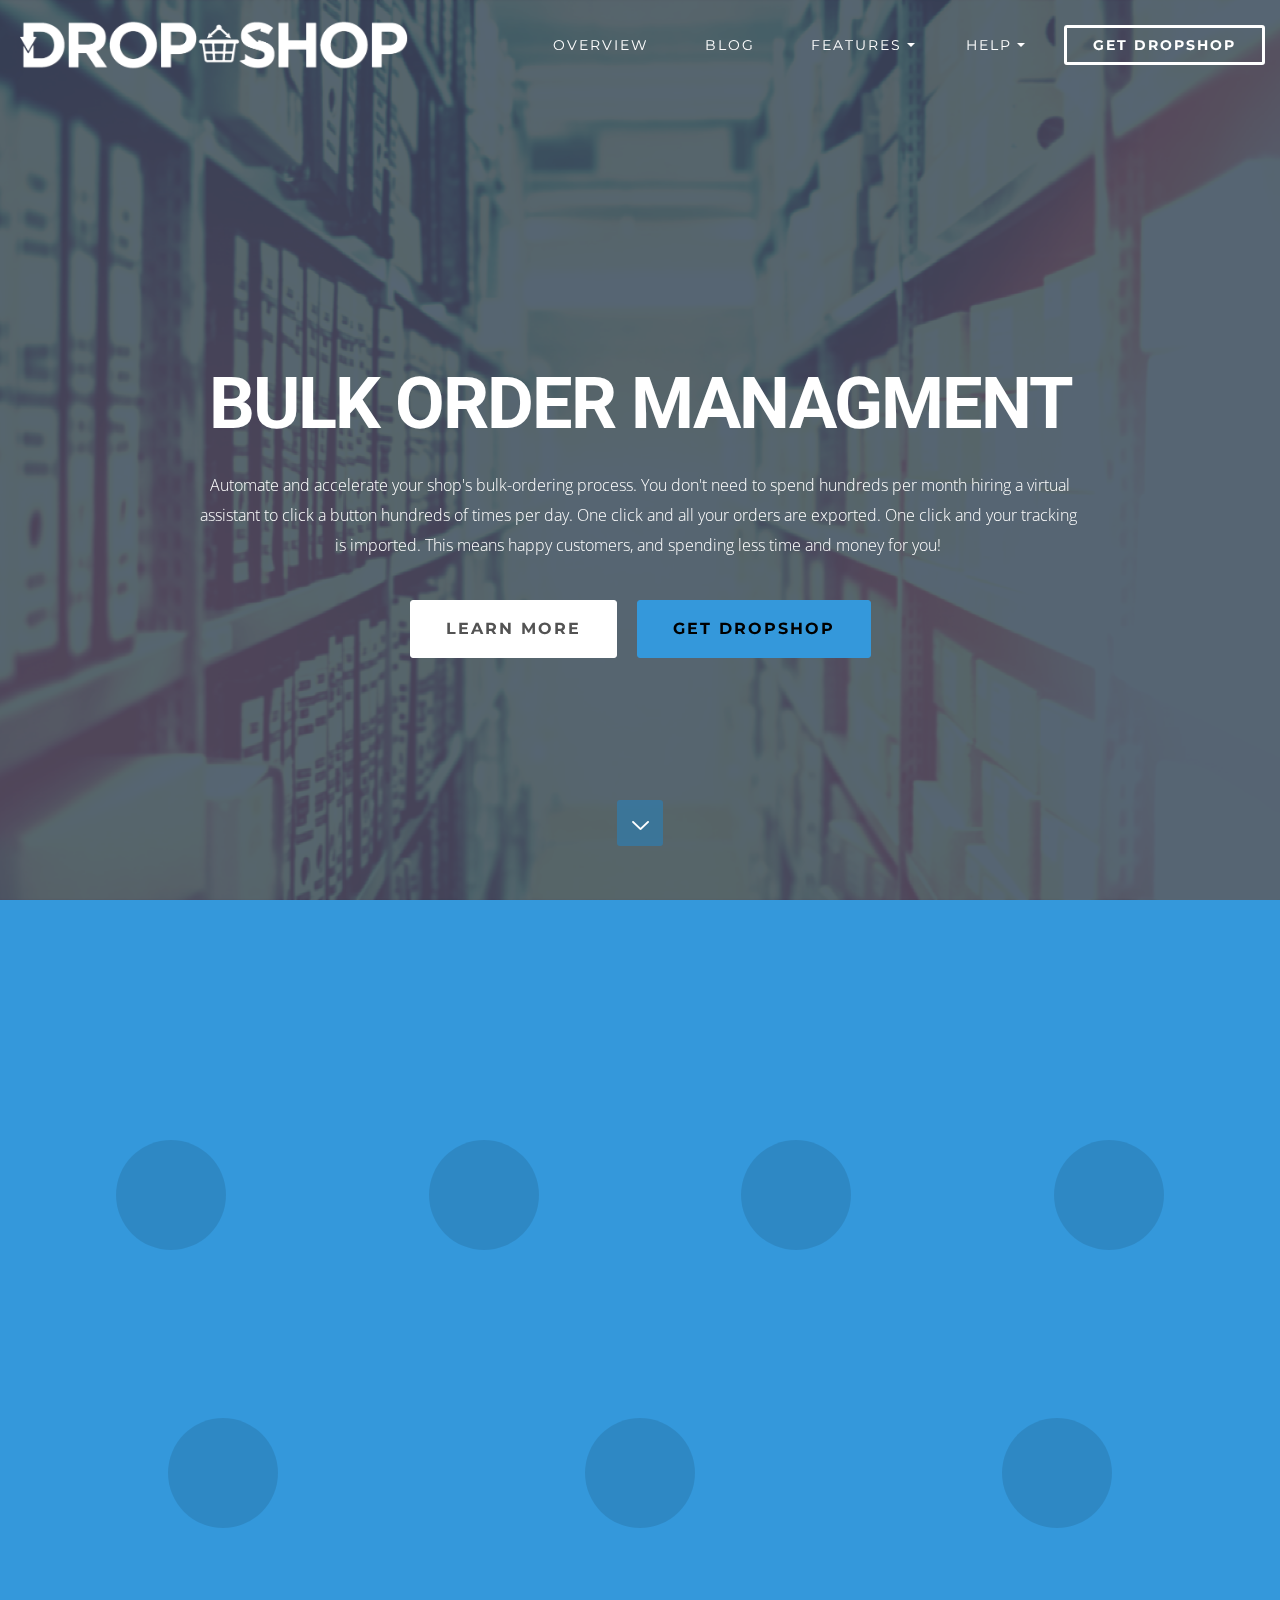
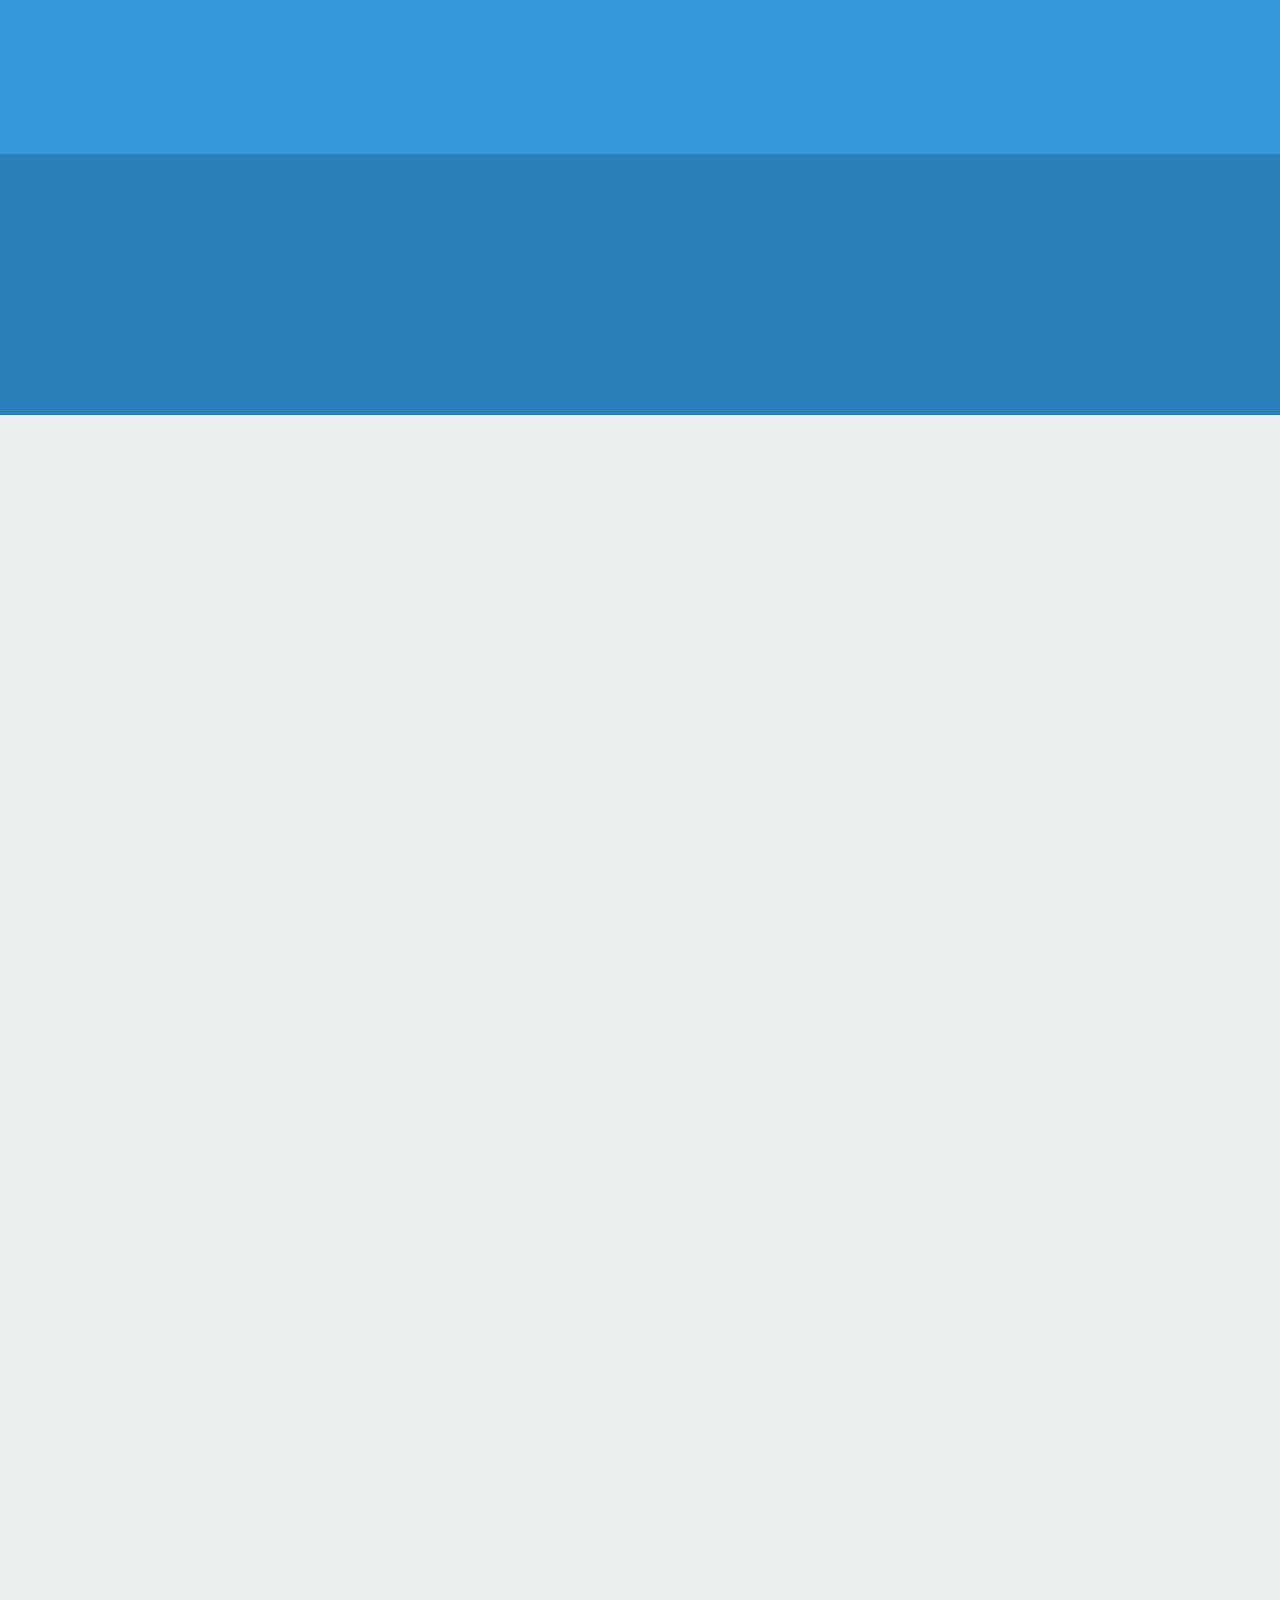
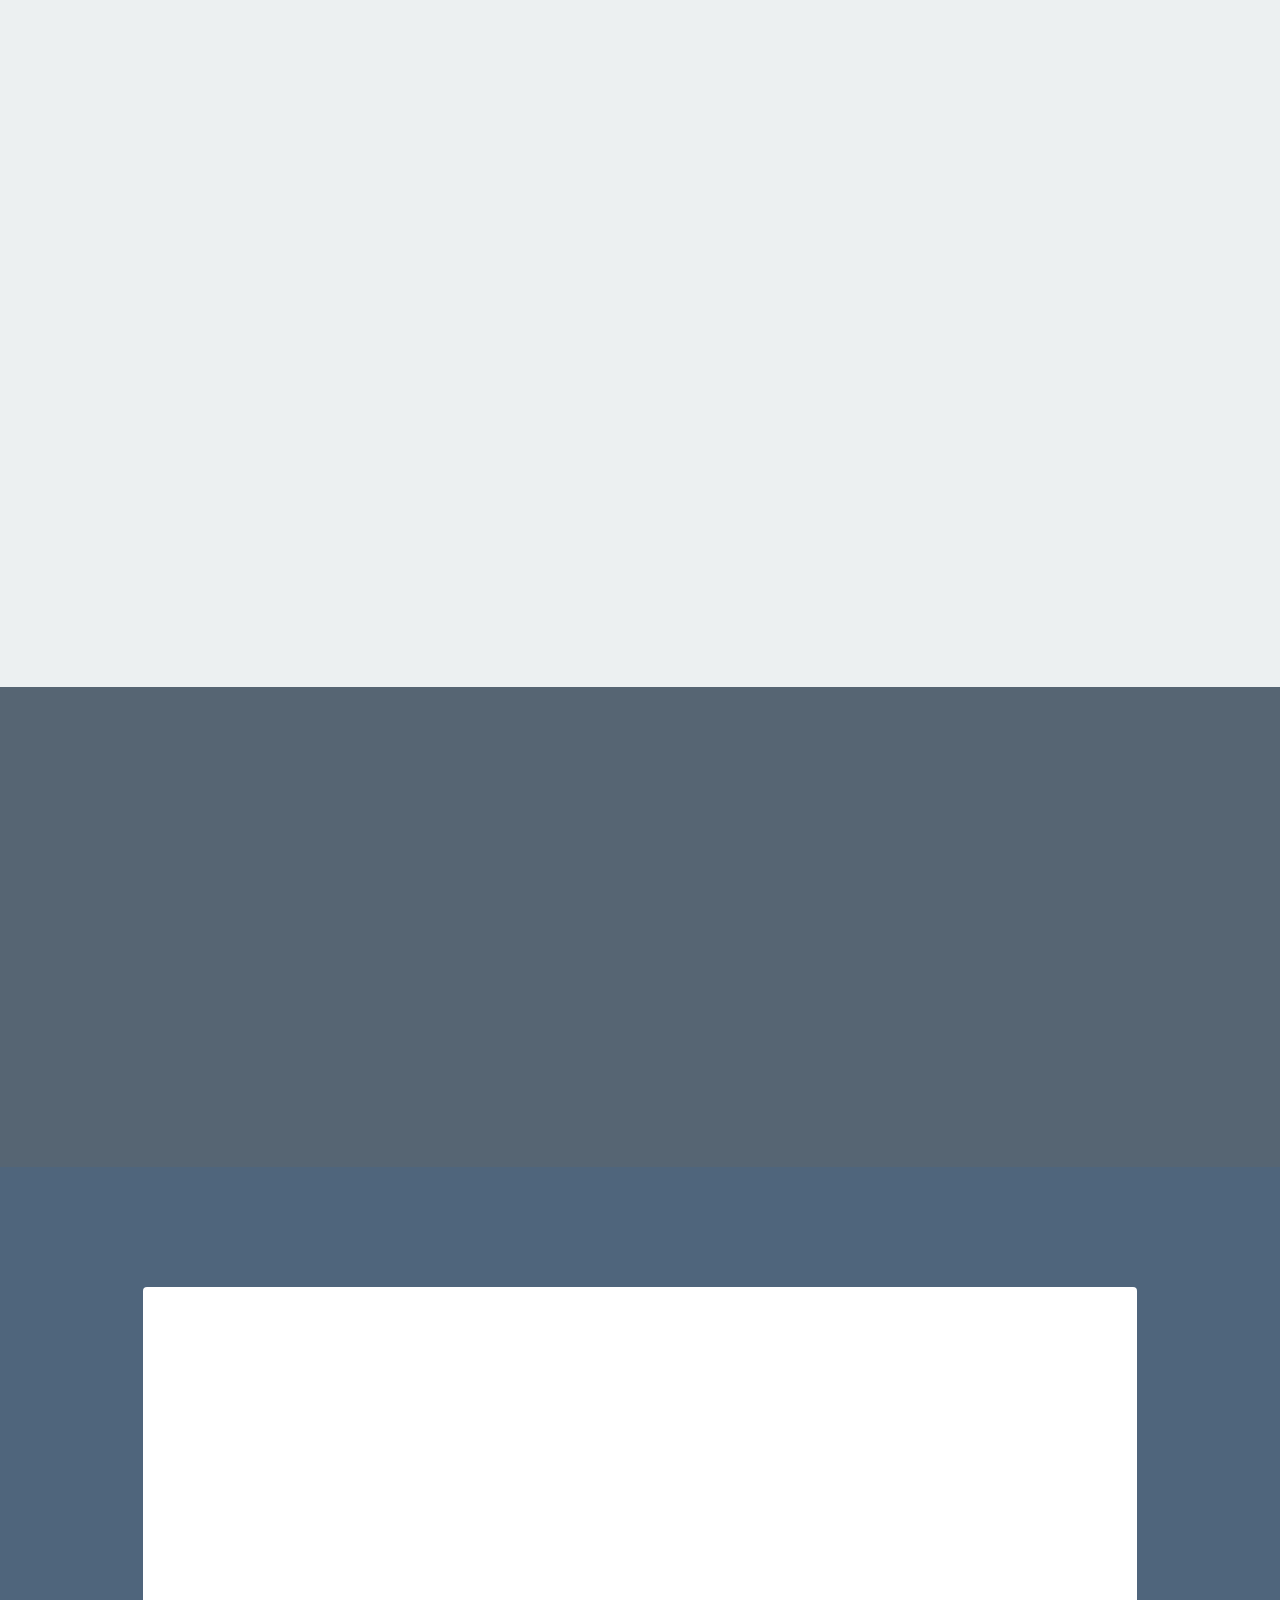
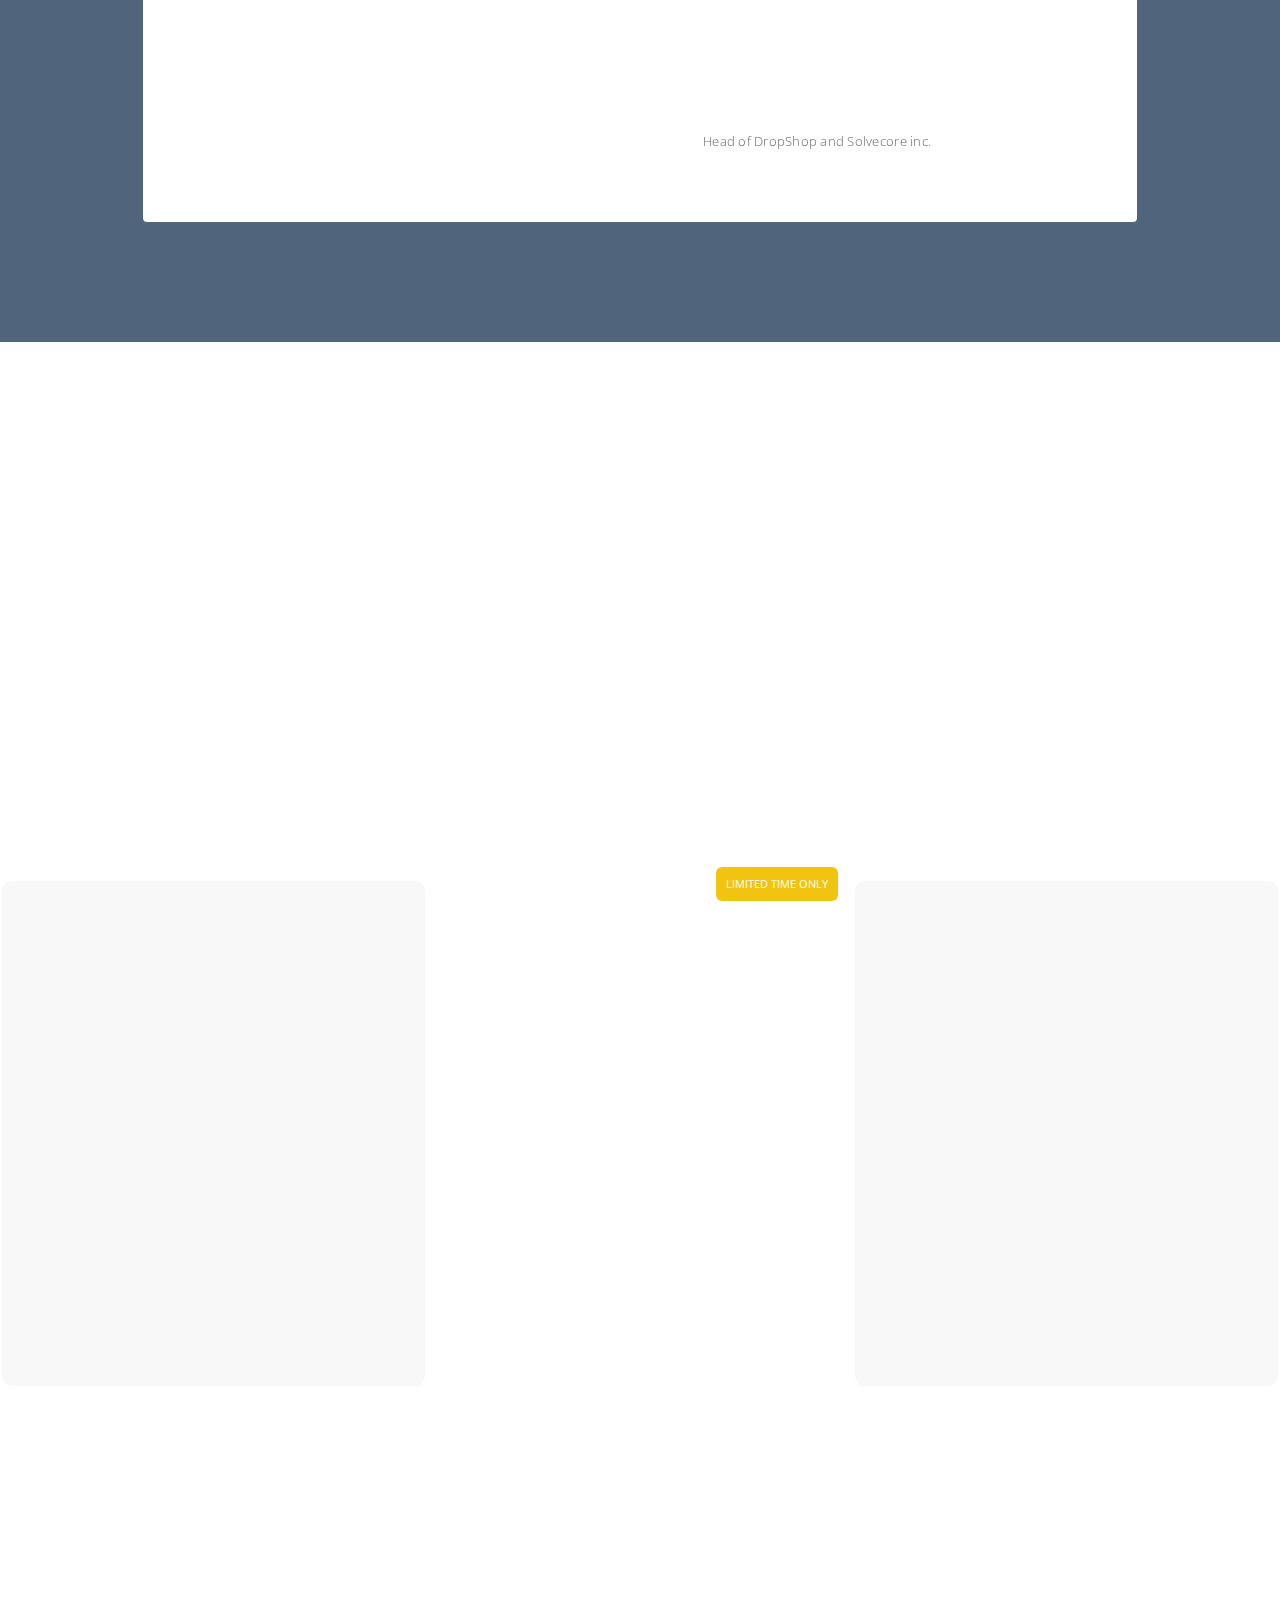
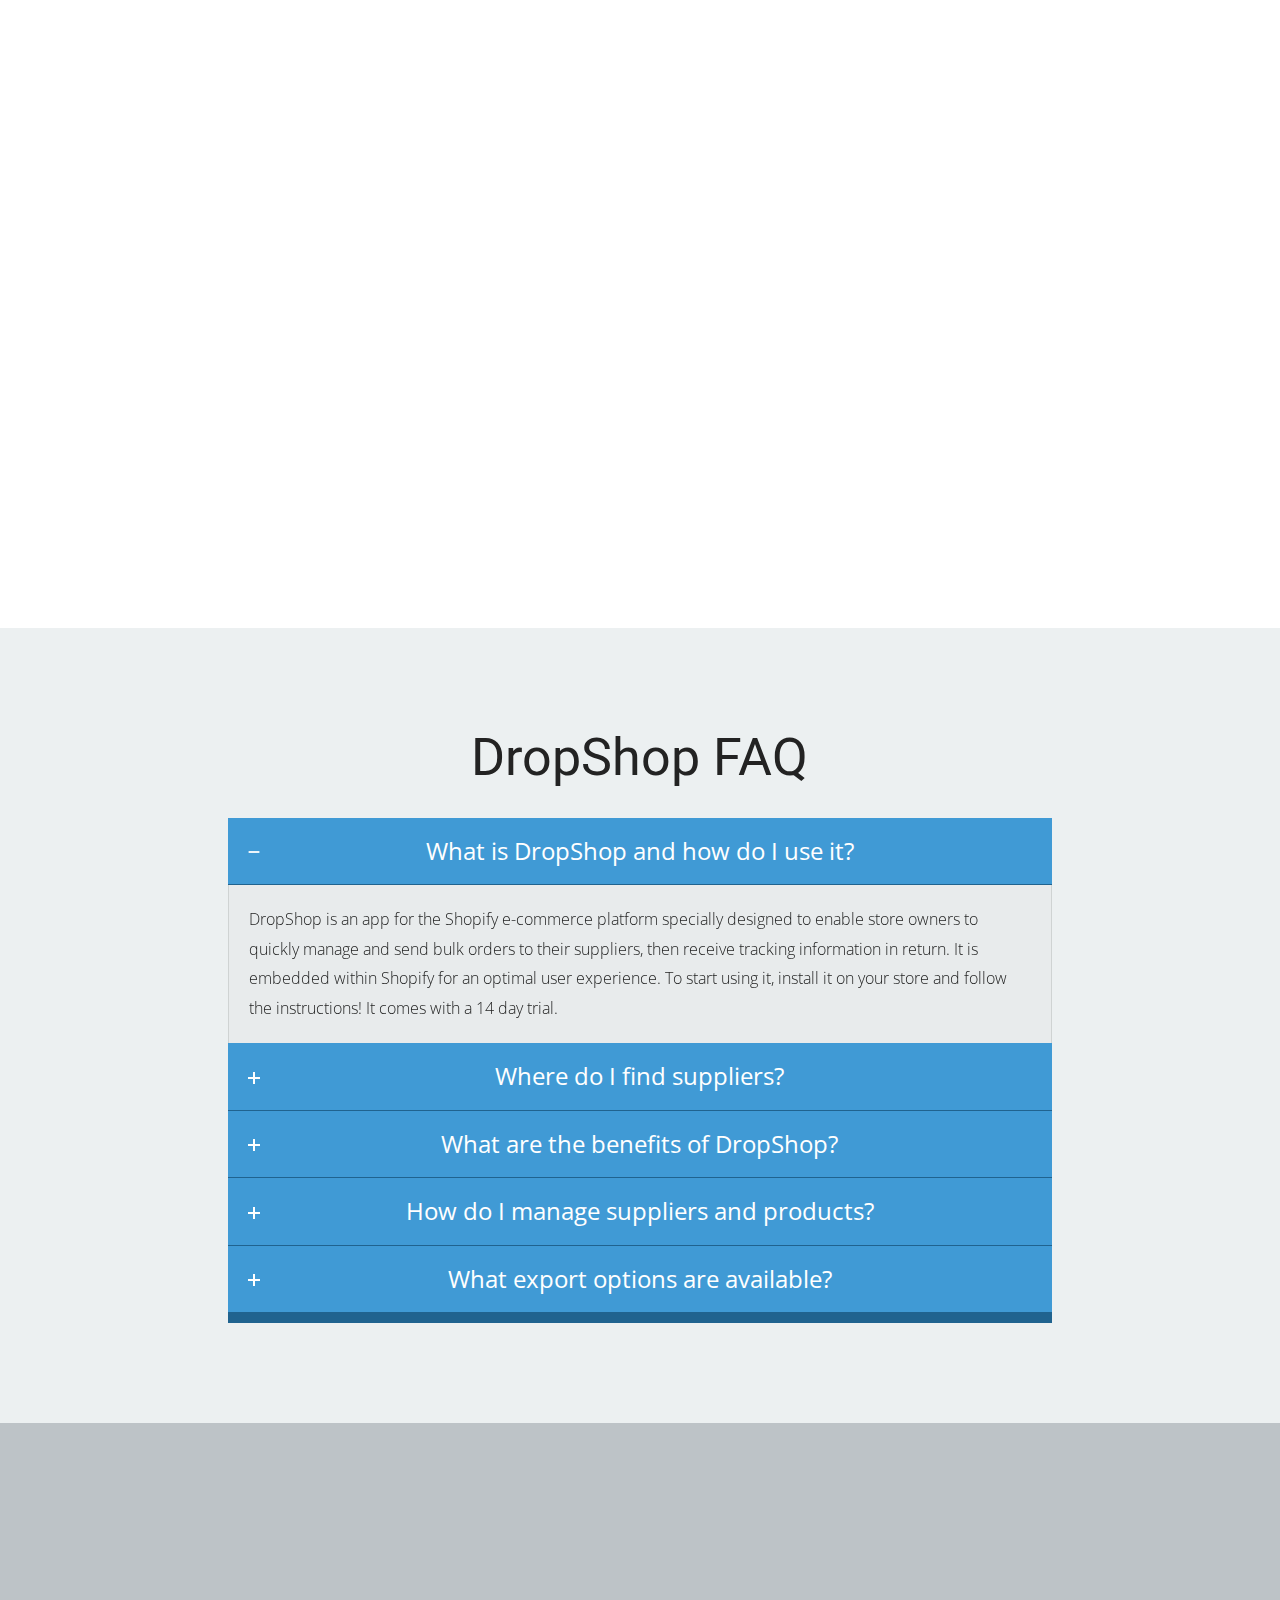
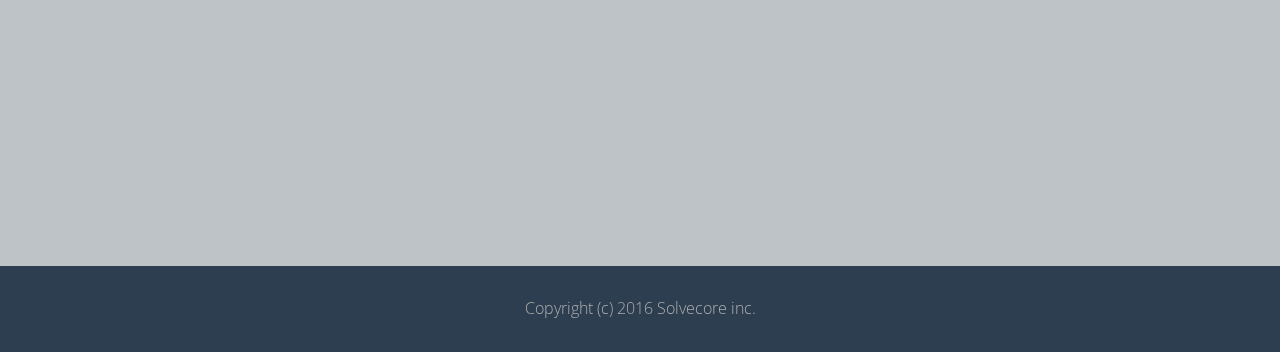
==== commit 74bae527: "create github pages" ====
--- a/index.html
+++ b/index.html
@@ -63,7 +63,7 @@
                         <span class="hamburger-icon"></span>
                     </button>
 
-                    <ul class="nav-dropdown collapse pull-xs-right nav navbar-nav navbar-toggleable-sm" id="exCollapsingNavbar"><li class="nav-item"><a class="nav-link link" href="index.html#features2-d">OVERVIEW</a></li><li class="nav-item dropdown"><a class="nav-link link dropdown-toggle" data-toggle="dropdown-submenu" href="https://mobirise.com/" aria-expanded="false">FEATURES</a><div class="dropdown-menu"><a class="dropdown-item" href="index.html#features8-e">Manage bulk orders</a><a class="dropdown-item" href="index.html#features7-p">Export orders</a><a class="dropdown-item" href="index.html#features7-p">Import tracking</a><a class="dropdown-item" href="index.html#features6-q">Mail carrier mapping</a><a class="dropdown-item" href="index.html#features5-w">Flexible export formats</a><a class="dropdown-item" href="index.html#pricing-table2-j">Pricing</a></div></li><li class="nav-item dropdown"><a class="nav-link link dropdown-toggle" data-toggle="dropdown-submenu" href="https://mobirise.com/" aria-expanded="false">HELP</a><div class="dropdown-menu"><a class="dropdown-item" href="https://support-dropshop.solvecore.com">Support docs</a><a class="dropdown-item" href="Contact Page">Contact us</a></div></li><li class="nav-item nav-btn"><a class="nav-link btn btn-white btn-white-outline" href="https://apps.shopify.com/dropshop">GET DROPSHOP</a></li></ul>
+                    <ul class="nav-dropdown collapse pull-xs-right nav navbar-nav navbar-toggleable-sm" id="exCollapsingNavbar"><li class="nav-item"><a class="nav-link link" href="index.html#features2-d">OVERVIEW</a></li><li class="nav-item"><a class="nav-link link" href="Blog.html">BLOG</a></li><li class="nav-item dropdown"><a class="nav-link link dropdown-toggle" data-toggle="dropdown-submenu" href="https://mobirise.com/" aria-expanded="false">FEATURES</a><div class="dropdown-menu"><a class="dropdown-item" href="index.html#features8-e">Manage bulk orders</a><a class="dropdown-item" href="index.html#features7-p">Export orders</a><a class="dropdown-item" href="index.html#features7-p">Import tracking</a><a class="dropdown-item" href="index.html#features6-q">Mail carrier mapping</a><a class="dropdown-item" href="index.html#features5-w">Flexible export formats</a><a class="dropdown-item" href="index.html#pricing-table2-j">Pricing</a></div></li><li class="nav-item dropdown"><a class="nav-link link dropdown-toggle" data-toggle="dropdown-submenu" href="https://mobirise.com/" aria-expanded="false">HELP</a><div class="dropdown-menu"><a class="dropdown-item" href="https://support-dropshop.solvecore.com">Support docs</a><a class="dropdown-item" href="Contact Page">Contact us</a></div></li><li class="nav-item nav-btn"><a class="nav-link btn btn-white btn-white-outline" href="https://apps.shopify.com/dropshop">GET DROPSHOP</a></li></ul>
                     <button hidden="" class="navbar-toggler navbar-close" type="button" data-toggle="collapse" data-target="#exCollapsingNavbar">
                         <span class="close-icon"></span>
                     </button>
@@ -530,7 +530,7 @@
                       <div class="card-text">
                           <div class="mbr-price">
                             <span class="mbr-price-value">$</span>
-                            <span class="mbr-price-figure">29.99</span><small class="mbr-price-term">/mo</small>
+                            <span class="mbr-price-figure">19.99</span><small class="mbr-price-term">/mo</small>
                           </div>
                       </div>
                     </div>
@@ -683,7 +683,7 @@
 
                     <form action="https://mobirise.com/" method="post" data-form-title="Subscribe now!">
 
-                        <input type="hidden" value="69Vw8sV5H7YRpwqTkvpCc3PYz3W4pWSPoeigT6EEjUDAQlnCgYhwX+nGPMQGw9je9Xnj/pMbtF9c3eTeuak23cg9YghvJdqEzyZ00skJkB+uKq36PCb9MxfgUpPXked1" data-form-email="true">
+                        <input type="hidden" value="XhCVel55A/5vmRT09jOd5qb3eIsKOEp5V+K9wYzIldzMUJ8u8E7gyg6gFur981skiF99b45xn5fl94BcWFrjc/UVdnZaGdWGjV01zwrYkdNMP4mFwCoqmvBKYA+0i7y6" data-form-email="true">
 
                         <div class="row">
 
--- a/assets/mobirise/css/mbr-additional.css
+++ b/assets/mobirise/css/mbr-additional.css
@@ -940,9 +940,173 @@
   text-transform: uppercase;
   margin-bottom: 0;
 }
-#contacts3-16 .form-control-label {
-  color: undefined;
-}
 #footer7-s P {
   color: #eeeeee;
 }
+
+#content3-1f .mbr-section-title,
+#content3-1f .mbr-section-subtitle {
+  text-align: center;
+}
+#menu-17 .hide-buttons .nav-btn {
+  display: none !important;
+}
+#menu-17 .navbar-caption {
+  color: #ffffff;
+}
+#menu-17 .navbar-toggler {
+  color: #ffffff;
+}
+#menu-17 .close-icon::before,
+#menu-17 .close-icon::after {
+  background-color: #ffffff;
+}
+#menu-17 .link,
+#menu-17 .dropdown-item {
+  color: #ffffff;
+}
+#menu-17 .link {
+  font-size: 0.875rem;
+}
+#menu-17 .dropdown-item,
+#menu-17 .nav-dropdown-sm .link {
+  font-size: 0.948rem;
+}
+#menu-17 .link:hover,
+#menu-17 .link:focus {
+  color: #2980b9;
+}
+#menu-17 .dropdown-item:hover::before,
+#menu-17 .dropdown-item:focus::before {
+  background: #2980b9;
+}
+#menu-17 .dropdown-item:hover,
+#menu-17 .dropdown-item:focus {
+  color: #ffffff;
+}
+#menu-17 .link[aria-expanded="true"],
+#menu-17 .dropdown-menu {
+  background: #245383;
+}
+#menu-17 .nav-dropdown-sm .link:focus,
+#menu-17 .nav-dropdown-sm .link:hover,
+#menu-17 .nav-dropdown-sm .dropdown-item:focus,
+#menu-17 .nav-dropdown-sm .dropdown-item:hover {
+  background: #2c649f!important;
+}
+#menu-17 .navbar,
+#menu-17 .nav-dropdown-sm,
+#menu-17 .nav-dropdown-sm .link[aria-expanded="true"],
+#menu-17 .nav-dropdown-sm .dropdown-menu {
+  background: #2f6cab;
+}
+#menu-17 .bg-color.transparent .link {
+  color: #ffffff;
+  transition: none;
+}
+#menu-17 .bg-color.transparent.opened .link {
+  transition: color 0.2s ease-in-out;
+}
+#menu-17 .bg-color.transparent.opened .link:hover,
+#menu-17 .bg-color.transparent.opened .link:focus {
+  color: #2980b9;
+}
+#menu-17 .link[aria-expanded="true"],
+#menu-17 .dropdown-item[aria-expanded="true"] {
+  color: #2980b9!important;
+}
+#footer2-18 .mbr-section-text {
+  color: #fff;
+}
+#header8-19 .display-1 {
+  font-weight: 700;
+}
+#header8-19 .subtitle {
+  color: #fff;
+}
+#header8-19 .mbr-section-subtitle.lead {
+  text-transform: uppercase;
+  margin-bottom: 0;
+}
+#header8-19 .testimonial-text,
+#header8-19 .testimonial-author,
+#header8-19 .testimonial-position {
+  color: #565555;
+}
+#header8-19 .testimonial-position {
+  font-style: italic;
+  color: #ecf0f1;
+}
+#header8-19 .testimonial-author {
+  color: #bdc3c7;
+}
+#header8-19 .testimonial-text B {
+  font-family: 'Open Sans', sans-serif;
+}
+#content3-1k .mbr-section-title,
+#content3-1k .mbr-section-subtitle {
+  text-align: center;
+}
+#content3-1k H3 {
+  font-size: 48px;
+  color: #ecf0f1;
+}
+#content1-1l H4 {
+  color: #ecf0f1;
+}
+#content1-1n H4 {
+  color: #ecf0f1;
+}
+#content1-1o P {
+  color: #9fa3a7;
+}
+#content1-1p BLOCKQUOTE {
+  color: #bdc3c7;
+}
+#content1-1r H4 {
+  color: #ecf0f1;
+}
+#features6-1t .lead {
+  color: #9fa3a7;
+}
+#features6-1t .mbr-section-subtitle {
+  text-transform: uppercase;
+}
+#features6-1t .mbr-section-title {
+  color: #232323;
+}
+#features6-1t .mbr-section-text {
+  color: #666666;
+  font-size: 18px;
+}
+#content1-1u P {
+  color: #666666;
+}
+#features17-1v .mbr-section-title {
+  font-weight: 400;
+  font-size: 30px;
+}
+#features17-1v .mbr-section-subtitle {
+  text-transform: uppercase;
+  letter-spacing: 2px;
+  color: #fff;
+}
+#content1-1w P {
+  color: #666666;
+}
+#content1-1x P {
+  color: #666666;
+}
+#content1-1y P {
+  color: #666666;
+}
+#social-buttons1-1e .btn-social {
+  color: #fff;
+  height: 60px;
+  width: 60px;
+  line-height: 60px;
+  font-size: 2rem;
+}
+#social-buttons1-1e .mbr-section-title {
+  color: #fff;
+}
